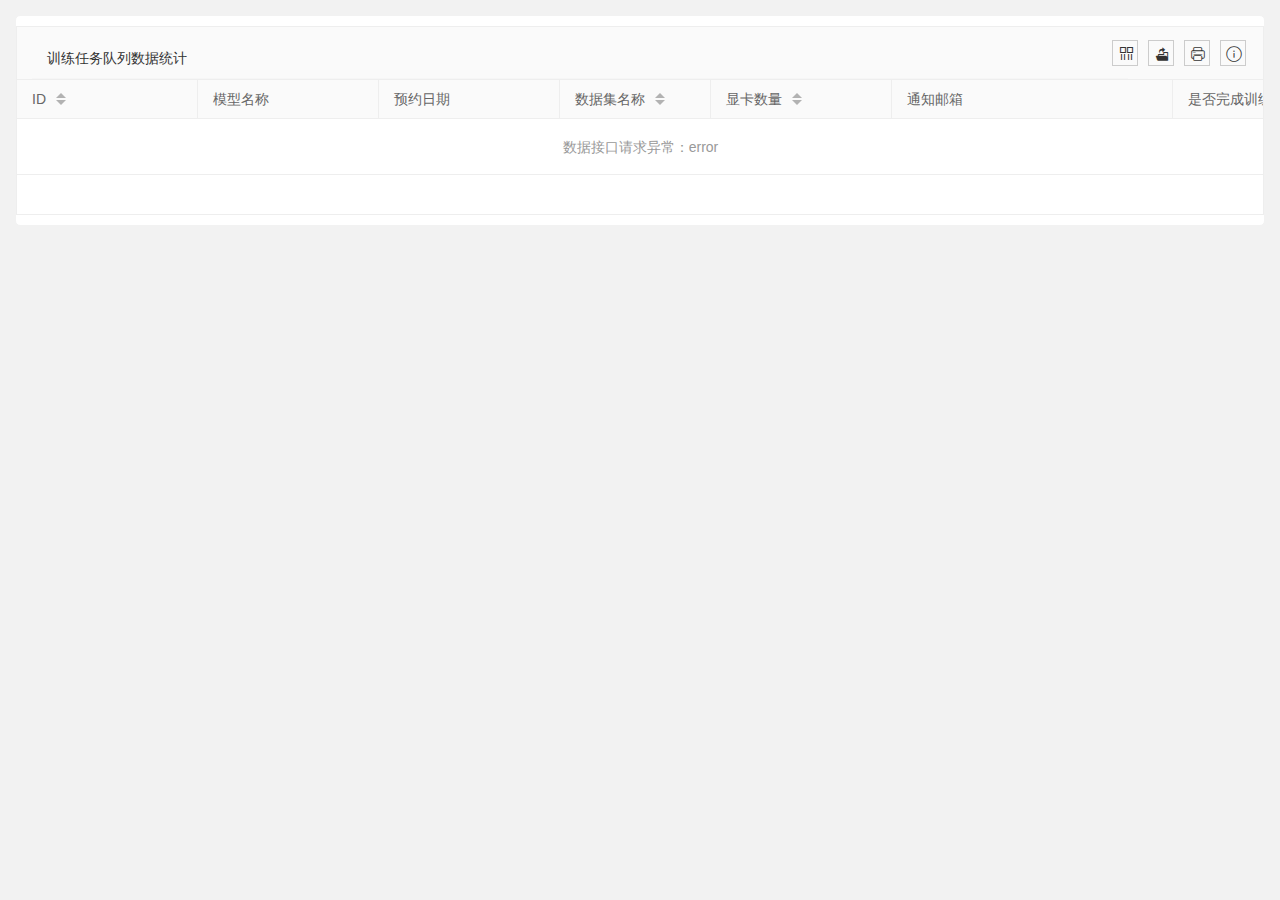
==== demo/src/main/resources/static/page/task.html @ bacac725 "Initial commit" ====
<!DOCTYPE html>
<html>

<head>
    <meta charset="utf-8">
    <title>layui</title>
    <meta name="renderer" content="webkit">
    <meta http-equiv="X-UA-Compatible" content="IE=edge,chrome=1">
    <meta name="viewport" content="width=device-width, initial-scale=1, maximum-scale=1">
    <link rel="stylesheet" href="../lib/jq-module/zyupload/zyupload-1.0.0.min.css" media="all">
    <link rel="stylesheet" href="../lib/layui-v2.6.3/css/layui.css" media="all">
    <link rel="stylesheet" href="../css/public.css" media="all">
</head>

<body>
    <div class="layuimini-container">
        <!-- <div class="layuimini-main">
            <div id="zyupload" class="zyupload"></div>
        </div> -->
        <!--
        <fieldset class="table-search-fieldset">
            <legend>搜索信息</legend>
            <div style="margin: 10px 10px 10px 10px">
                <form class="layui-form layui-form-pane" action="">
                    <div class="layui-form-item">
                        <div class="layui-inline">
                            <label class="layui-form-label">用户姓名</label>
                            <div class="layui-input-inline">
                                <input type="text" name="username" autocomplete="off" class="layui-input">
                            </div>
                        </div>
                        <div class="layui-inline">
                            <label class="layui-form-label">用户性别</label>
                            <div class="layui-input-inline">
                                <input type="text" name="sex" autocomplete="off" class="layui-input">
                            </div>
                        </div>
                        <div class="layui-inline">
                            <label class="layui-form-label">用户城市</label>
                            <div class="layui-input-inline">
                                <input type="text" name="city" autocomplete="off" class="layui-input">
                            </div>
                        </div>
                        <div class="layui-inline">
                            <label class="layui-form-label">用户职业</label>
                            <div class="layui-input-inline">
                                <input type="text" name="classify" autocomplete="off" class="layui-input">
                            </div>
                        </div>
                        <div class="layui-inline">
                            <button type="submit" class="layui-btn layui-btn-primary"  lay-submit lay-filter="data-search-btn"><i class="layui-icon"></i> 搜 索</button>
                        </div>
                    </div>
                </form>
            </div>
        </fieldset>
        -->
        <script type="text/html" id="toolbarDemo">
            <div class="layui-btn-container">
                <div class="layui-card-header"><i class="fa fa-warning icon"></i>训练任务队列数据统计</div>
                <!--                <div class="layui-btn layui-btn-normal layui-btn-sm data-add-btn" >  </div>-->
                <!--                <button class="layui-btn layui-btn-sm layui-btn-danger data-delete-btn" lay-event="delete"> 删除 </button>-->
            </div>
        </script>

        <table class="layui-hide" id="currentTableId" lay-filter="currentTableFilter"></table>

        <!--        <script type="text/html" id="currentTableBar">-->
        <!--            <a class="layui-btn layui-btn-normal layui-btn-xs data-count-edit" lay-event="edit">编辑</a>-->
        <!--            <a class="layui-btn layui-btn-xs layui-btn-danger data-count-delete" lay-event="delete">删除</a>-->
        <!--        </script>-->

    </div>
    </div>
    <script src="../lib/jquery-3.4.1/jquery-3.4.1.min.js" charset="utf-8"></script>
    <script src="../lib/layui-v2.6.3/layui.js" charset="utf-8"></script>
    <script src="../lib/jq-module/zyupload/zyupload-1.0.0.min.js" charset="utf-8"></script>
    <script type="text/javascript">
        $(function() {
            // 初始化插件
            $("#zyupload").zyUpload({
                width: "650px", // 宽度
                height: "400px", // 宽度
                itemWidth: "60px", // 文件项的宽度
                itemHeight: "20px", // 文件项的高度
                url: "/upload", // 上传文件的路径
                fileType: ["pt"], // 上传文件的类型
                fileSize: 51200000000, // 上传文件的大小
                multiple: true, // 是否可以多个文件上传
                dragDrop: true, // 是否可以拖动上传文件
                tailor: false, // 是否可以裁剪图片
                del: true, // 是否可以删除文件
                finishDel: true, // 是否在上传文件完成后删除预览
                /* 外部获得的回调接口 */
                onSelect: function(selectFiles, allFiles) { // 选择文件的回调方法  selectFile:当前选中的文件  allFiles:还没上传的全部文件
                    console.info("当前选择了以下文件：");
                    console.info(selectFiles);
                },
                onDelete: function(file, files) { // 删除一个文件的回调方法 file:当前删除的文件  files:删除之后的文件
                    console.info("当前删除了此文件：");
                    console.info(file.name);
                },
                onSuccess: function(file, response) { // 文件上传成功的回调方法
                    console.info("模型验证成功！");
                    console.info(file.name);
                    console.info("验证结果为：");
                    console.info(response);
                    $("#uploadInf").append("<p>模型验证成功！验证结果为：" + response + "</p>");
                },
                onFailure: function(file, response) { // 文件上传失败的回调方法
                    console.info("此文件上传失败：");
                    console.info(file.name);
                },
                onComplete: function(response) { // 上传完成的回调方法
                    console.info("文件上传完成");
                    console.info(response);
                }
            });

        });
    </script>
    <script src="../lib/layui-v2.6.3/layui.js" charset="utf-8"></script>
    <script>
        layui.use(['form', 'table'], function() {
            var $ = layui.jquery,
                form = layui.form,
                table = layui.table;

            table.render({
                elem: '#currentTableId',
                url: '/find/queryAll',
                toolbar: '#toolbarDemo',
                defaultToolbar: ['filter', 'exports', 'print', {
                    title: '提示',
                    layEvent: 'LAYTABLE_TIPS',
                    icon: 'layui-icon-tips'
                }],
                cols: [
                    [
                        //{type: "checkbox", width: 50},
                        {
                            field: 'id',
                            width: 180,
                            title: 'ID',
                            sort: true
                        }, {
                            field: 'mode_name',
                            width: 180,
                            title: '模型名称'
                        }, {
                            field: 'date',
                            title: '预约日期',
                            minWidth: 180
                        }, {
                            field: 'dataset_name',
                            width: 150,
                            title: '数据集名称',
                            sort: true
                        }, {
                            field: 'gpu_nums',
                            width: 180,
                            title: '显卡数量',
                            sort: true
                        }, {
                            field: 'mail',
                            width: 280,
                            title: '通知邮箱'
                        }, {
                            field: 'state',
                            width: 180,
                            title: '是否完成训练'
                        },
                        // {field: 'wealth', width: 135, title: '财富', sort: true},
                        // {title: '操作', minWidth: 150, toolbar: '#currentTableBar', align: "center"}
                    ]
                ],
                limits: [5, 10, 20, 30],
                limit: 10,
                //count:20,
                page: true,
                // skin: 'line'
                // parseData:function (res){
                //     return{
                //         "code":res.code,
                //         "msg":res.msg,
                //         "count":res.count,
                //         "data":res.data
                //     };
                // }
            });

            // 监听搜索操作
            form.on('submit(data-search-btn)', function(data) {
                var result = JSON.stringify(data.field);
                layer.alert(result, {
                    title: '最终的搜索信息'
                });

                //执行搜索重载
                table.reload('currentTableId', {
                    page: {
                        curr: 1
                    },
                    where: {
                        searchParams: result
                    }
                }, 'data');

                return false;
            });

            /**
             * toolbar监听事件
             */
            table.on('toolbar(currentTableFilter)', function(obj) {
                if (obj.event === 'add') { // 监听添加操作
                    var index = layer.open({
                        title: '添加用户',
                        type: 2,
                        shade: 0.2,
                        maxmin: true,
                        shadeClose: true,
                        area: ['100%', '100%'],
                        content: '../page/table/add.html',
                    });
                    $(window).on("resize", function() {
                        layer.full(index);
                    });
                } else if (obj.event === 'delete') { // 监听删除操作
                    var checkStatus = table.checkStatus('currentTableId'),
                        data = checkStatus.data;
                    layer.alert(JSON.stringify(data));
                }
            });

            //监听表格复选框选择
            table.on('checkbox(currentTableFilter)', function(obj) {
                console.log(obj)
            });

            table.on('tool(currentTableFilter)', function(obj) {
                var data = obj.data;
                if (obj.event === 'edit') {

                    var index = layer.open({
                        title: '编辑用户',
                        type: 2,
                        shade: 0.2,
                        maxmin: true,
                        shadeClose: true,
                        area: ['100%', '100%'],
                        content: '../page/table/edit.html',
                    });
                    $(window).on("resize", function() {
                        layer.full(index);
                    });
                    return false;
                } else if (obj.event === 'delete') {
                    layer.confirm('真的删除行么', function(index) {
                        obj.del();
                        layer.close(index);
                    });
                }
            });

        });
    </script>

</body>

</html>
---- demo/src/main/resources/static/lib/jq-module/zyupload/zyupload-1.0.0.min.css ----
@CHARSET "UTF-8";
form {
    font-size: 84%;
    margin: 0;
    line-height: 1.5;
    color: #333;
    font-family: Arial, sans-serif
}

a {
    color: #34538b;
    text-decoration: none
}

a:hover {
    text-decoration: underline
}

input,
select,
textarea {
    font-size: 100%
}

#header {
    height: 60px;
    padding: 0 0 0 40px
}

#header .logo {
    margin-top: 12px;
    overflow: hidden;
    float: left
}

#main {
    width: 100%;
    background: #beceeb;
    overflow: hidden
}

#main h1 {
    line-height: 40px;
    margin: 0;
    text-align: center;
    font-size: 1.3em;
    background: #c1d5eb;
    font-family: '楷体', '微软雅黑';
    text-shadow: 0 1px 0 #f2f2f2
}

#body {
    padding: 0;
    overflow: hidden
}

#body .part {
    width: 50%;
    min-height: 500px;
    _height: 500px;
    background: white
}

#code {
    float: left;
    margin-left: -1px;
    margin-bottom: -999em;
    padding-bottom: 999em
}

#effect {
    float: right;
    margin-right: -1px;
    margin-bottom: -999em;
    padding-bottom: 999em
}

#body h3 {
    line-height: 30px;
    margin: 0;
    font-size: 1.1em;
    background: #f0f3f9;
    padding-left: 10px;
    border-bottom: 1px solid #ededed;
    color: #4e4e4e;
    text-shadow: 0 1px 0 white
}

#footer {
    line-height: 1.3;
    padding: 15px 0;
    border-top: 1px solid #486aaa;
    font-family: 'Lucida Grande', Verdana, Sans-Serif;
    text-align: center;
    text-shadow: 1px 1px #cad5eb
}

#footer:before {
    display: block;
    height: 1px;
    content: '.';
    background-color: #909baf;
    color: #aaa;
    overflow: hidden;
    position: relative;
    top: -15px
}

#footer img {
    margin-bottom: -3px
}

pre {
    font-family: 'simsun'
}

#ad {
    width: 468px;
    height: 60px;
    margin: 0 auto
}

.light {
    background: #f0f3f9
}

#content {
    min-height: 500px;
    _height: 500px;
    background: white;
    border: solid #cad5eb;
    border-width: 0 2px;
    font-family: 'Lucida Grande', Verdana
}

.article {
    font-family: Arial;
    padding: 10px 0;
    font-size: .86em;
    clear: both
}

.article_new {
    width: 960px;
    margin: -33px auto 0;
    font-family: Arial;
    padding: 10px 0;
    font-size: .86em;
    clear: both;
    text-align: right
}

#back {
    margin-top: -25px;
    position: absolute;
    right: 10px
}

.upload_box {
    margin: 1em auto
}

.upload_main {
    border-width: 1px 1px 2px;
    border-style: solid;
    border-color: #ccc #ccc #ddd;
    background-color: #fbfbfb
}

.upload_choose {
    padding: 1em
}

.upload_drag_area {
    display: inline-block;
    width: 63%;
    padding: 4em 0;
    margin-left: .5em;
    border: 1px dashed #ddd;
    background: #fff no-repeat 20px center;
    color: #999;
    text-align: center;
    vertical-align: middle
}

.upload_drag_hover {
    border-color: #069;
    box-shadow: inset 2px 2px 4px rgba(0, 0, 0, .5);
    color: #333
}

.upload_preview {
    border-top: 1px solid #d2d2d2;
    border-bottom: 1px solid #bbb;
    background-color: #fff;
    overflow: hidden;
    _zoom: 1
}

.upload_append_list {
    height: 100%;
    margin: 1em;
    float: left;
    position: relative
}

.upload_append_list:hover {
    cursor: pointer
}

.upload_delete {
    margin-left: 2em
}

.upload_image {
    padding: 0
}

.upload_submit {
    padding-top: 1em;
    padding-left: 1em
}

.upload_submit_btn {
    height: 32px;
    font-size: 14px;
    display: none
}

.upload_progress {
    padding: 5px;
    border-radius: 10px;
    color: #fff;
    background-color: rgba(0, 0, 0, .6);
    position: absolute;
    left: 25px;
    top: 45px
}

.andArea {
    background: url("static/images/add_img.png") no-repeat scroll center 5px rgba(0, 0, 0, 0);
    border: 1px dashed #e0e0e0;
    color: #ccc;
    font-size: 18px;
    padding-top: 77px;
    position: relative;
    text-align: center;
    top: 0
}

.filePicker {
    background: none repeat scroll 0 0 #00b7ee;
    border-radius: 3px;
    box-shadow: 0 1px 1px rgba(0, 0, 0, 0.1);
    color: #fff;
    cursor: pointer;
    display: inline-block;
    font-size: 18px;
    height: 44px;
    line-height: 44px;
    width: 90%;
    min-width: 120px;
    margin: 0 auto 0;
    overflow: hidden;
    transition: background .2s;
    -moz-transition: background .2s;
    -webkit-transition: background .2s;
    -o-transition: background .2s
}

.filePicker:hover {
    background: none repeat scroll 0 0 #00a2d4
}

.zyupload {
    margin: auto;
}

.convent_choice {
    float: left;
    height: 130px;
    width: 35%
}

#fileImage {
    display: none
}

.status_bar {
    border-top: 1px solid #dadada;
    height: 45px;
    line-height: 45px;
    padding: 0 10px;
    position: relative;
    vertical-align: middle;
    background-color: #fff
}

.info {
    float: left;
    color: #666;
    display: inline-block
}

.btns {
    position: absolute;
    right: 16px;
    line-height: 30px;
    top: 6px
}

.webuploader_pick {
    -moz-user-select: none;
    background: none repeat scroll 0 0 #fff;
    border: 1px solid #cfcfcf;
    border-radius: 3px;
    color: #565656;
    cursor: pointer;
    display: inline-block;
    float: left;
    font-size: 14px;
    margin-left: 10px;
    padding: 0 18px;
    position: relative;
    text-align: center;
    line-height: 32px;
    transition: border .2s;
    -moz-transition: border .2s;
    -webkit-transition: border .2s;
    -o-transition: border .2s
}

.webuploader_pick:hover {
    border: 1px solid #BBB
}

.upload_btn {
    background: none repeat scroll 0 0 #00b7ee;
    border-radius: 3px;
    color: #fff;
    cursor: pointer;
    display: inline-block;
    float: left;
    font-size: 14px;
    margin-left: 10px;
    padding: 0 18px;
    position: relative;
    text-align: center;
    line-height: 34px;
    transition: background .2s;
    -moz-transition: background .2s;
    -webkit-transition: background .2s;
    -o-transition: background .2s
}

.upload_btn:hover {
    background: none repeat scroll 0 0 #00a2d4
}

.file_bar {
    margin: 0;
    left: 0;
    right: 0;
    position: absolute;
    top: 0;
    height: 0;
    padding: 0;
    margin: 0;
    opacity: .8;
    color: #fff;
    background: none repeat scroll 0 0 #000;
    transition: all .5s;
    -moz-transition: all .5s;
    -webkit-transition: all .5s;
    -o-transition: all .5s;
    overflow: hidden
}

.file_bar a {
    color: #fff;
    position: absolute;
    right: 10px
}

.file_hover {
    height: 30px;
    cursor: pointer
}

.uploadImg {
    margin: 0
}

.file_progress {
    display: none;
    margin: 0;
    position: absolute;
    bottom: 0;
    height: 8px;
    left: 0;
    right: 0;
    background: none repeat scroll 0 0 #00b7ee;
    text-align: center;
    width: 0
}

.file_failure {
    display: none;
    margin: 0;
    position: absolute;
    bottom: 0;
    height: 24px;
    left: 0;
    right: 0;
    background: none repeat scroll 0 0 red;
    color: #fff;
    text-align: center
}

.file_tailor {
    display: none;
    margin: 0;
    position: absolute;
    bottom: 0;
    height: 24px;
    left: 0;
    right: 0;
    background: none repeat scroll 0 0 #00b7ee;
    color: #fff;
    text-align: center
}

.file_success {
    display: none;
    margin: 0;
    position: absolute;
    bottom: 0;
    height: 40px;
    left: 0;
    right: 0;
    background: url("static/images/success.png") no-repeat scroll right bottom transparent
}

.file_name {
    margin: 0;
    white-space: nowrap;
    width: 66%;
    overflow: hidden;
    -o-text-overflow: ellipsis;
    text-overflow: ellipsis;
    float: left
}

.file_edit {
    background: url("static/images/edit_white.png") no-repeat scroll 0 0 transparent;
    width: 18px;
    height: 18px;
    display: inline;
    -moz-user-select: none;
    position: absolute;
    right: 22px;
    margin-top: 4px
}

.file_edit:hover {
    background: url("static/images/edit_blue.png") no-repeat scroll 0 0 transparent
}

.file_del {
    background: url("static/images/delete_white.png") no-repeat scroll 0 0 transparent;
    width: 18px;
    height: 18px;
    display: inline;
    -moz-user-select: none;
    position: absolute;
    right: 3px;
    margin-top: 4px
}

.file_del:hover {
    background: url("static/images/delete_blue.png") no-repeat scroll 0 0 transparent
}

.upload_append_list a {
    display: table-cell;
    text-align: center;
    vertical-align: middle;
    border: 1px solid #dfdfdf;
    background: url("static/images/bg.png") no-repeat scroll center 0 transparent
}

.upload_append_list img {
    border: solid 1px #66f;
    vertical-align: middle
}

.uploadImg {
    margin: auto;
    overflow: hidden
}

.uploadImg .upload_image {
    border: 0;
    display: block;
    width: 100%;
    height: auto !important;
    margin-top: 0;
    margin-left: 0;
    margin-right: 0;
    margin-bottom: 0;
    max-height: none !important;
    max-width: none !important;
    min-height: 0 !important;
    min-width: 0 !important;
    transform: none;
    image-orientation: 0deg !important
}

.uploadImg .upload_file {
    border: 0;
    max-width: 100% !important;
    height: auto !important
}

.add_upload {
    height: 100%;
    margin: 1em;
    float: left;
    position: relative
}

.add_upload:hover {
    cursor: pointer
}

.add_imgBox {
    border: 1px solid #dfdfdf;
    display: table-cell;
    text-align: center;
    vertical-align: middle;
    transition: border .2s;
    -moz-transition: border .2s;
    -webkit-transition: border .2s;
    -o-transition: border .2s
}

.add_imgBox:hover {
    border: 1px solid #BBB
}

.single_main {
    border-top: 0
}

.jcrop-holder {
    text-align: left
}

.jcrop-vline,
.jcrop-hline {
    font-size: 0;
    position: absolute;
    background: white url('static/images/Jcrop.gif') top left repeat
}

.jcrop-vline {
    height: 100%;
    width: 1px !important
}

.jcrop-hline {
    width: 100%;
    height: 1px !important
}

.jcrop-handle {
    font-size: 1px;
    width: 7px !important;
    height: 7px !important;
    border: 1px #eee solid;
    background-color: #333;
    *width: 9px;
    *height: 9px
}

.jcrop-tracker {
    width: 100%;
    height: 100%
}

.custom .jcrop-vline,
.custom .jcrop-hline {
    background: yellow
}

.custom .jcrop-handle {
    border-color: black;
    background-color: #c7bb00;
    -moz-border-radius: 3px;
    -webkit-border-radius: 3px
}

#zoom {
    z-index: 99990;
    position: fixed;
    top: 0;
    left: 0;
    display: none;
    width: 100%;
    height: 100%;
    background: rgba(0, 0, 0, 0.8);
    filter: "progid:DXImageTransform.Microsoft.gradient(startColorstr=#99000000, endColorstr=#99000000)";
    -ms-filter: "progid:DXImageTransform.Microsoft.gradient(startColorstr=#99000000, endColorstr=#99000000)"
}

#zoom .content {
    z-index: 99991;
    position: absolute;
    top: 50%;
    left: 50%;
    width: 200px;
    height: 200px;
    background: #fff no-repeat 50% 50%;
    padding: 0;
    margin: -100px 0 0 -100px;
    box-shadow: -20px 20px 20px rgba(0, 0, 0, 0.3);
    border-radius: 4px
}

#zoom .content.loading {
    background-image: url('static/images/loading.gif')
}

#zoom img {
    display: block;
    max-width: none;
    background: #ececec;
    box-shadow: 0 1px 3px rgba(0, 0, 0, 0.25);
    border-radius: 4px
}

#zoom .close {
    z-index: 99993;
    position: absolute;
    top: 0;
    right: 0;
    width: 49px;
    height: 49px;
    cursor: pointer;
    background: transparent url('static/images/close.png') no-repeat 50% 50%;
    opacity: 1;
    filter: alpha(opacity=100);
    border-radius: 0 0 0 4px
}

#zoom .close:hover {
    background-color: #da4f49
}

#zoom .finish {
    z-index: 99993;
    position: absolute;
    top: 0;
    right: 49px;
    width: 49px;
    height: 49px;
    cursor: pointer;
    background: transparent url('static/images/finish.png') no-repeat 50% 50%;
    opacity: 1;
    filter: alpha(opacity=100);
    border-radius: 0 0 0 4px
}

#zoom .finish:hover {
    background-color: #da4f49
}
---- demo/src/main/resources/static/lib/layui-v2.6.3/css/layui.css ----
.layui-inline,img{display:inline-block;vertical-align:middle}h1,h2,h3,h4,h5,h6{font-weight:400}a,body{color:#333}.layui-edge,.layui-header,.layui-inline,.layui-main{position:relative}.layui-edge,hr{height:0;overflow:hidden}.layui-layout-body,.layui-side,.layui-side-scroll{overflow-x:hidden}.layui-btn,.layui-edge,.layui-inline,img{vertical-align:middle}.layui-btn,.layui-disabled,.layui-icon,.layui-unselect{-moz-user-select:none;-webkit-user-select:none;-ms-user-select:none}.layui-elip,.layui-form-checkbox span,.layui-form-pane .layui-form-label{text-overflow:ellipsis;white-space:nowrap}.layui-edge,.layui-elip,hr{overflow:hidden}blockquote,body,button,dd,div,dl,dt,form,h1,h2,h3,h4,h5,h6,input,li,ol,p,pre,td,textarea,th,ul{margin:0;padding:0;-webkit-tap-highlight-color:rgba(0,0,0,0)}a:active,a:hover{outline:0}img{border:none}li{list-style:none}table{border-collapse:collapse;border-spacing:0}h4,h5,h6{font-size:100%}button,input,optgroup,option,select,textarea{font-family:inherit;font-size:inherit;font-style:inherit;font-weight:inherit;outline:0}pre{white-space:pre-wrap;white-space:-moz-pre-wrap;white-space:-pre-wrap;white-space:-o-pre-wrap;word-wrap:break-word}body{line-height:1.6;color:rgba(0,0,0,.85);font:14px Helvetica Neue,Helvetica,PingFang SC,Tahoma,Arial,sans-serif}hr{line-height:0;margin:10px 0;padding:0;border:none!important;border-bottom:1px solid #eee!important;clear:both;background:0 0}a{text-decoration:none}a:hover{color:#777}a cite{font-style:normal;*cursor:pointer}.layui-border-box,.layui-border-box *{box-sizing:border-box}.layui-box,.layui-box *{box-sizing:content-box}.layui-clear{clear:both;*zoom:1}.layui-clear:after{content:'\20';clear:both;*zoom:1;display:block;height:0}.layui-inline{*display:inline;*zoom:1}.layui-edge{display:inline-block;width:0;border-width:6px;border-style:dashed;border-color:transparent}.layui-edge-top{top:-4px;border-bottom-color:#999;border-bottom-style:solid}.layui-edge-right{border-left-color:#999;border-left-style:solid}.layui-edge-bottom{top:2px;border-top-color:#999;border-top-style:solid}.layui-edge-left{border-right-color:#999;border-right-style:solid}.layui-disabled,.layui-disabled:hover{color:#d2d2d2!important;cursor:not-allowed!important}.layui-circle{border-radius:100%}.layui-show{display:block!important}.layui-hide{display:none!important}.layui-show-v{visibility:visible!important}.layui-hide-v{visibility:hidden!important}@font-face{font-family:layui-icon;src:url(../font/iconfont.eot?v=256);src:url(../font/iconfont.eot?v=256#iefix) format('embedded-opentype'),url(../font/iconfont.woff2?v=256) format('woff2'),url(../font/iconfont.woff?v=256) format('woff'),url(../font/iconfont.ttf?v=256) format('truetype'),url(../font/iconfont.svg?v=256#layui-icon) format('svg')}.layui-icon{font-family:layui-icon!important;font-size:16px;font-style:normal;-webkit-font-smoothing:antialiased;-moz-osx-font-smoothing:grayscale}.layui-icon-reply-fill:before{content:"\e611"}.layui-icon-set-fill:before{content:"\e614"}.layui-icon-menu-fill:before{content:"\e60f"}.layui-icon-search:before{content:"\e615"}.layui-icon-share:before{content:"\e641"}.layui-icon-set-sm:before{content:"\e620"}.layui-icon-engine:before{content:"\e628"}.layui-icon-close:before{content:"\1006"}.layui-icon-close-fill:before{content:"\1007"}.layui-icon-chart-screen:before{content:"\e629"}.layui-icon-star:before{content:"\e600"}.layui-icon-circle-dot:before{content:"\e617"}.layui-icon-chat:before{content:"\e606"}.layui-icon-release:before{content:"\e609"}.layui-icon-list:before{content:"\e60a"}.layui-icon-chart:before{content:"\e62c"}.layui-icon-ok-circle:before{content:"\1005"}.layui-icon-layim-theme:before{content:"\e61b"}.layui-icon-table:before{content:"\e62d"}.layui-icon-right:before{content:"\e602"}.layui-icon-left:before{content:"\e603"}.layui-icon-cart-simple:before{content:"\e698"}.layui-icon-face-cry:before{content:"\e69c"}.layui-icon-face-smile:before{content:"\e6af"}.layui-icon-survey:before{content:"\e6b2"}.layui-icon-tree:before{content:"\e62e"}.layui-icon-ie:before{content:"\e7bb"}.layui-icon-upload-circle:before{content:"\e62f"}.layui-icon-add-circle:before{content:"\e61f"}.layui-icon-download-circle:before{content:"\e601"}.layui-icon-templeate-1:before{content:"\e630"}.layui-icon-util:before{content:"\e631"}.layui-icon-face-surprised:before{content:"\e664"}.layui-icon-edit:before{content:"\e642"}.layui-icon-speaker:before{content:"\e645"}.layui-icon-down:before{content:"\e61a"}.layui-icon-file:before{content:"\e621"}.layui-icon-layouts:before{content:"\e632"}.layui-icon-rate-half:before{content:"\e6c9"}.layui-icon-add-circle-fine:before{content:"\e608"}.layui-icon-prev-circle:before{content:"\e633"}.layui-icon-read:before{content:"\e705"}.layui-icon-404:before{content:"\e61c"}.layui-icon-carousel:before{content:"\e634"}.layui-icon-help:before{content:"\e607"}.layui-icon-code-circle:before{content:"\e635"}.layui-icon-windows:before{content:"\e67f"}.layui-icon-water:before{content:"\e636"}.layui-icon-username:before{content:"\e66f"}.layui-icon-find-fill:before{content:"\e670"}.layui-icon-about:before{content:"\e60b"}.layui-icon-location:before{content:"\e715"}.layui-icon-up:before{content:"\e619"}.layui-icon-pause:before{content:"\e651"}.layui-icon-date:before{content:"\e637"}.layui-icon-layim-uploadfile:before{content:"\e61d"}.layui-icon-delete:before{content:"\e640"}.layui-icon-play:before{content:"\e652"}.layui-icon-top:before{content:"\e604"}.layui-icon-firefox:before{content:"\e686"}.layui-icon-friends:before{content:"\e612"}.layui-icon-refresh-3:before{content:"\e9aa"}.layui-icon-ok:before{content:"\e605"}.layui-icon-layer:before{content:"\e638"}.layui-icon-face-smile-fine:before{content:"\e60c"}.layui-icon-dollar:before{content:"\e659"}.layui-icon-group:before{content:"\e613"}.layui-icon-layim-download:before{content:"\e61e"}.layui-icon-picture-fine:before{content:"\e60d"}.layui-icon-link:before{content:"\e64c"}.layui-icon-diamond:before{content:"\e735"}.layui-icon-log:before{content:"\e60e"}.layui-icon-key:before{content:"\e683"}.layui-icon-rate-solid:before{content:"\e67a"}.layui-icon-fonts-del:before{content:"\e64f"}.layui-icon-unlink:before{content:"\e64d"}.layui-icon-fonts-clear:before{content:"\e639"}.layui-icon-triangle-r:before{content:"\e623"}.layui-icon-circle:before{content:"\e63f"}.layui-icon-radio:before{content:"\e643"}.layui-icon-align-center:before{content:"\e647"}.layui-icon-align-right:before{content:"\e648"}.layui-icon-align-left:before{content:"\e649"}.layui-icon-loading-1:before{content:"\e63e"}.layui-icon-return:before{content:"\e65c"}.layui-icon-fonts-strong:before{content:"\e62b"}.layui-icon-upload:before{content:"\e67c"}.layui-icon-dialogue:before{content:"\e63a"}.layui-icon-video:before{content:"\e6ed"}.layui-icon-headset:before{content:"\e6fc"}.layui-icon-cellphone-fine:before{content:"\e63b"}.layui-icon-add-1:before{content:"\e654"}.layui-icon-face-smile-b:before{content:"\e650"}.layui-icon-fonts-html:before{content:"\e64b"}.layui-icon-screen-full:before{content:"\e622"}.layui-icon-form:before{content:"\e63c"}.layui-icon-cart:before{content:"\e657"}.layui-icon-camera-fill:before{content:"\e65d"}.layui-icon-tabs:before{content:"\e62a"}.layui-icon-heart-fill:before{content:"\e68f"}.layui-icon-fonts-code:before{content:"\e64e"}.layui-icon-ios:before{content:"\e680"}.layui-icon-at:before{content:"\e687"}.layui-icon-fire:before{content:"\e756"}.layui-icon-set:before{content:"\e716"}.layui-icon-fonts-u:before{content:"\e646"}.layui-icon-triangle-d:before{content:"\e625"}.layui-icon-tips:before{content:"\e702"}.layui-icon-picture:before{content:"\e64a"}.layui-icon-more-vertical:before{content:"\e671"}.layui-icon-bluetooth:before{content:"\e689"}.layui-icon-flag:before{content:"\e66c"}.layui-icon-loading:before{content:"\e63d"}.layui-icon-fonts-i:before{content:"\e644"}.layui-icon-refresh-1:before{content:"\e666"}.layui-icon-rmb:before{content:"\e65e"}.layui-icon-addition:before{content:"\e624"}.layui-icon-home:before{content:"\e68e"}.layui-icon-time:before{content:"\e68d"}.layui-icon-user:before{content:"\e770"}.layui-icon-notice:before{content:"\e667"}.layui-icon-chrome:before{content:"\e68a"}.layui-icon-edge:before{content:"\e68b"}.layui-icon-login-weibo:before{content:"\e675"}.layui-icon-voice:before{content:"\e688"}.layui-icon-upload-drag:before{content:"\e681"}.layui-icon-login-qq:before{content:"\e676"}.layui-icon-snowflake:before{content:"\e6b1"}.layui-icon-heart:before{content:"\e68c"}.layui-icon-logout:before{content:"\e682"}.layui-icon-file-b:before{content:"\e655"}.layui-icon-template:before{content:"\e663"}.layui-icon-transfer:before{content:"\e691"}.layui-icon-auz:before{content:"\e672"}.layui-icon-console:before{content:"\e665"}.layui-icon-app:before{content:"\e653"}.layui-icon-prev:before{content:"\e65a"}.layui-icon-website:before{content:"\e7ae"}.layui-icon-next:before{content:"\e65b"}.layui-icon-component:before{content:"\e857"}.layui-icon-android:before{content:"\e684"}.layui-icon-more:before{content:"\e65f"}.layui-icon-login-wechat:before{content:"\e677"}.layui-icon-shrink-right:before{content:"\e668"}.layui-icon-spread-left:before{content:"\e66b"}.layui-icon-camera:before{content:"\e660"}.layui-icon-note:before{content:"\e66e"}.layui-icon-refresh:before{content:"\e669"}.layui-icon-female:before{content:"\e661"}.layui-icon-male:before{content:"\e662"}.layui-icon-screen-restore:before{content:"\e758"}.layui-icon-password:before{content:"\e673"}.layui-icon-senior:before{content:"\e674"}.layui-icon-theme:before{content:"\e66a"}.layui-icon-tread:before{content:"\e6c5"}.layui-icon-praise:before{content:"\e6c6"}.layui-icon-star-fill:before{content:"\e658"}.layui-icon-rate:before{content:"\e67b"}.layui-icon-template-1:before{content:"\e656"}.layui-icon-vercode:before{content:"\e679"}.layui-icon-service:before{content:"\e626"}.layui-icon-cellphone:before{content:"\e678"}.layui-icon-print:before{content:"\e66d"}.layui-icon-cols:before{content:"\e610"}.layui-icon-wifi:before{content:"\e7e0"}.layui-icon-export:before{content:"\e67d"}.layui-icon-rss:before{content:"\e808"}.layui-icon-slider:before{content:"\e714"}.layui-icon-email:before{content:"\e618"}.layui-icon-subtraction:before{content:"\e67e"}.layui-icon-mike:before{content:"\e6dc"}.layui-icon-light:before{content:"\e748"}.layui-icon-gift:before{content:"\e627"}.layui-icon-mute:before{content:"\e685"}.layui-icon-reduce-circle:before{content:"\e616"}.layui-icon-music:before{content:"\e690"}.layui-main{width:1140px;margin:0 auto}.layui-header{z-index:1000;height:60px}.layui-header a:hover{transition:all .5s;-webkit-transition:all .5s}.layui-side{position:fixed;left:0;top:0;bottom:0;z-index:999;width:200px}.layui-side-scroll{position:relative;width:220px;height:100%}.layui-body{position:relative;left:200px;right:0;top:0;bottom:0;z-index:900;width:auto;box-sizing:border-box}.layui-layout-admin .layui-header{position:fixed;top:0;left:0;right:0;background-color:#23262E}.layui-layout-admin .layui-side{top:60px;width:200px;overflow-x:hidden}.layui-layout-admin .layui-body{position:absolute;top:60px;padding-bottom:44px}.layui-layout-admin .layui-main{width:auto;margin:0 15px}.layui-layout-admin .layui-footer{position:fixed;left:200px;right:0;bottom:0;z-index:990;height:44px;line-height:44px;padding:0 15px;box-shadow:-1px 0 4px rgb(0 0 0 / 12%);background-color:#FAFAFA}.layui-layout-admin .layui-logo{position:absolute;left:0;top:0;width:200px;height:100%;line-height:60px;text-align:center;color:#009688;font-size:16px}.layui-layout-admin .layui-header .layui-nav{background:0 0}.layui-layout-left{position:absolute!important;left:200px;top:0}.layui-layout-right{position:absolute!important;right:0;top:0}.layui-container{position:relative;margin:0 auto;padding:0 15px;box-sizing:border-box}.layui-fluid{position:relative;margin:0 auto;padding:0 15px}.layui-row:after,.layui-row:before{content:"";display:block;clear:both}.layui-col-lg1,.layui-col-lg10,.layui-col-lg11,.layui-col-lg12,.layui-col-lg2,.layui-col-lg3,.layui-col-lg4,.layui-col-lg5,.layui-col-lg6,.layui-col-lg7,.layui-col-lg8,.layui-col-lg9,.layui-col-md1,.layui-col-md10,.layui-col-md11,.layui-col-md12,.layui-col-md2,.layui-col-md3,.layui-col-md4,.layui-col-md5,.layui-col-md6,.layui-col-md7,.layui-col-md8,.layui-col-md9,.layui-col-sm1,.layui-col-sm10,.layui-col-sm11,.layui-col-sm12,.layui-col-sm2,.layui-col-sm3,.layui-col-sm4,.layui-col-sm5,.layui-col-sm6,.layui-col-sm7,.layui-col-sm8,.layui-col-sm9,.layui-col-xs1,.layui-col-xs10,.layui-col-xs11,.layui-col-xs12,.layui-col-xs2,.layui-col-xs3,.layui-col-xs4,.layui-col-xs5,.layui-col-xs6,.layui-col-xs7,.layui-col-xs8,.layui-col-xs9{position:relative;display:block;box-sizing:border-box}.layui-col-xs1,.layui-col-xs10,.layui-col-xs11,.layui-col-xs12,.layui-col-xs2,.layui-col-xs3,.layui-col-xs4,.layui-col-xs5,.layui-col-xs6,.layui-col-xs7,.layui-col-xs8,.layui-col-xs9{float:left}.layui-col-xs1{width:8.33333333%}.layui-col-xs2{width:16.66666667%}.layui-col-xs3{width:25%}.layui-col-xs4{width:33.33333333%}.layui-col-xs5{width:41.66666667%}.layui-col-xs6{width:50%}.layui-col-xs7{width:58.33333333%}.layui-col-xs8{width:66.66666667%}.layui-col-xs9{width:75%}.layui-col-xs10{width:83.33333333%}.layui-col-xs11{width:91.66666667%}.layui-col-xs12{width:100%}.layui-col-xs-offset1{margin-left:8.33333333%}.layui-col-xs-offset2{margin-left:16.66666667%}.layui-col-xs-offset3{margin-left:25%}.layui-col-xs-offset4{margin-left:33.33333333%}.layui-col-xs-offset5{margin-left:41.66666667%}.layui-col-xs-offset6{margin-left:50%}.layui-col-xs-offset7{margin-left:58.33333333%}.layui-col-xs-offset8{margin-left:66.66666667%}.layui-col-xs-offset9{margin-left:75%}.layui-col-xs-offset10{margin-left:83.33333333%}.layui-col-xs-offset11{margin-left:91.66666667%}.layui-col-xs-offset12{margin-left:100%}@media screen and (max-width:768px){.layui-hide-xs{display:none!important}.layui-show-xs-block{display:block!important}.layui-show-xs-inline{display:inline!important}.layui-show-xs-inline-block{display:inline-block!important}}@media screen and (min-width:768px){.layui-container{width:750px}.layui-hide-sm{display:none!important}.layui-show-sm-block{display:block!important}.layui-show-sm-inline{display:inline!important}.layui-show-sm-inline-block{display:inline-block!important}.layui-col-sm1,.layui-col-sm10,.layui-col-sm11,.layui-col-sm12,.layui-col-sm2,.layui-col-sm3,.layui-col-sm4,.layui-col-sm5,.layui-col-sm6,.layui-col-sm7,.layui-col-sm8,.layui-col-sm9{float:left}.layui-col-sm1{width:8.33333333%}.layui-col-sm2{width:16.66666667%}.layui-col-sm3{width:25%}.layui-col-sm4{width:33.33333333%}.layui-col-sm5{width:41.66666667%}.layui-col-sm6{width:50%}.layui-col-sm7{width:58.33333333%}.layui-col-sm8{width:66.66666667%}.layui-col-sm9{width:75%}.layui-col-sm10{width:83.33333333%}.layui-col-sm11{width:91.66666667%}.layui-col-sm12{width:100%}.layui-col-sm-offset1{margin-left:8.33333333%}.layui-col-sm-offset2{margin-left:16.66666667%}.layui-col-sm-offset3{margin-left:25%}.layui-col-sm-offset4{margin-left:33.33333333%}.layui-col-sm-offset5{margin-left:41.66666667%}.layui-col-sm-offset6{margin-left:50%}.layui-col-sm-offset7{margin-left:58.33333333%}.layui-col-sm-offset8{margin-left:66.66666667%}.layui-col-sm-offset9{margin-left:75%}.layui-col-sm-offset10{margin-left:83.33333333%}.layui-col-sm-offset11{margin-left:91.66666667%}.layui-col-sm-offset12{margin-left:100%}}@media screen and (min-width:992px){.layui-container{width:970px}.layui-hide-md{display:none!important}.layui-show-md-block{display:block!important}.layui-show-md-inline{display:inline!important}.layui-show-md-inline-block{display:inline-block!important}.layui-col-md1,.layui-col-md10,.layui-col-md11,.layui-col-md12,.layui-col-md2,.layui-col-md3,.layui-col-md4,.layui-col-md5,.layui-col-md6,.layui-col-md7,.layui-col-md8,.layui-col-md9{float:left}.layui-col-md1{width:8.33333333%}.layui-col-md2{width:16.66666667%}.layui-col-md3{width:25%}.layui-col-md4{width:33.33333333%}.layui-col-md5{width:41.66666667%}.layui-col-md6{width:50%}.layui-col-md7{width:58.33333333%}.layui-col-md8{width:66.66666667%}.layui-col-md9{width:75%}.layui-col-md10{width:83.33333333%}.layui-col-md11{width:91.66666667%}.layui-col-md12{width:100%}.layui-col-md-offset1{margin-left:8.33333333%}.layui-col-md-offset2{margin-left:16.66666667%}.layui-col-md-offset3{margin-left:25%}.layui-col-md-offset4{margin-left:33.33333333%}.layui-col-md-offset5{margin-left:41.66666667%}.layui-col-md-offset6{margin-left:50%}.layui-col-md-offset7{margin-left:58.33333333%}.layui-col-md-offset8{margin-left:66.66666667%}.layui-col-md-offset9{margin-left:75%}.layui-col-md-offset10{margin-left:83.33333333%}.layui-col-md-offset11{margin-left:91.66666667%}.layui-col-md-offset12{margin-left:100%}}@media screen and (min-width:1200px){.layui-container{width:1170px}.layui-hide-lg{display:none!important}.layui-show-lg-block{display:block!important}.layui-show-lg-inline{display:inline!important}.layui-show-lg-inline-block{display:inline-block!important}.layui-col-lg1,.layui-col-lg10,.layui-col-lg11,.layui-col-lg12,.layui-col-lg2,.layui-col-lg3,.layui-col-lg4,.layui-col-lg5,.layui-col-lg6,.layui-col-lg7,.layui-col-lg8,.layui-col-lg9{float:left}.layui-col-lg1{width:8.33333333%}.layui-col-lg2{width:16.66666667%}.layui-col-lg3{width:25%}.layui-col-lg4{width:33.33333333%}.layui-col-lg5{width:41.66666667%}.layui-col-lg6{width:50%}.layui-col-lg7{width:58.33333333%}.layui-col-lg8{width:66.66666667%}.layui-col-lg9{width:75%}.layui-col-lg10{width:83.33333333%}.layui-col-lg11{width:91.66666667%}.layui-col-lg12{width:100%}.layui-col-lg-offset1{margin-left:8.33333333%}.layui-col-lg-offset2{margin-left:16.66666667%}.layui-col-lg-offset3{margin-left:25%}.layui-col-lg-offset4{margin-left:33.33333333%}.layui-col-lg-offset5{margin-left:41.66666667%}.layui-col-lg-offset6{margin-left:50%}.layui-col-lg-offset7{margin-left:58.33333333%}.layui-col-lg-offset8{margin-left:66.66666667%}.layui-col-lg-offset9{margin-left:75%}.layui-col-lg-offset10{margin-left:83.33333333%}.layui-col-lg-offset11{margin-left:91.66666667%}.layui-col-lg-offset12{margin-left:100%}}.layui-col-space1{margin:-.5px}.layui-col-space1>*{padding:.5px}.layui-col-space2{margin:-1px}.layui-col-space2>*{padding:1px}.layui-col-space4{margin:-2px}.layui-col-space4>*{padding:2px}.layui-col-space5{margin:-2.5px}.layui-col-space5>*{padding:2.5px}.layui-col-space6{margin:-3px}.layui-col-space6>*{padding:3px}.layui-col-space8{margin:-4px}.layui-col-space8>*{padding:4px}.layui-col-space10{margin:-5px}.layui-col-space10>*{padding:5px}.layui-col-space12{margin:-6px}.layui-col-space12>*{padding:6px}.layui-col-space14{margin:-7px}.layui-col-space14>*{padding:7px}.layui-col-space15{margin:-7.5px}.layui-col-space15>*{padding:7.5px}.layui-col-space16{margin:-8px}.layui-col-space16>*{padding:8px}.layui-col-space18{margin:-9px}.layui-col-space18>*{padding:9px}.layui-col-space20{margin:-10px}.layui-col-space20>*{padding:10px}.layui-col-space22{margin:-11px}.layui-col-space22>*{padding:11px}.layui-col-space24{margin:-12px}.layui-col-space24>*{padding:12px}.layui-col-space25{margin:-12.5px}.layui-col-space25>*{padding:12.5px}.layui-col-space26{margin:-13px}.layui-col-space26>*{padding:13px}.layui-col-space28{margin:-14px}.layui-col-space28>*{padding:14px}.layui-col-space30{margin:-15px}.layui-col-space30>*{padding:15px}.layui-btn,.layui-input,.layui-select,.layui-textarea,.layui-upload-button{outline:0;-webkit-appearance:none;transition:all .3s;-webkit-transition:all .3s;box-sizing:border-box}.layui-elem-quote{margin-bottom:10px;padding:15px;line-height:1.6;border-left:5px solid #5FB878;border-radius:0 2px 2px 0;background-color:#FAFAFA}.layui-quote-nm{border-style:solid;border-width:1px 1px 1px 5px;background:0 0}.layui-elem-field{margin-bottom:10px;padding:0;border-width:1px;border-style:solid}.layui-elem-field legend{margin-left:20px;padding:0 10px;font-size:20px;font-weight:300}.layui-field-title{margin:10px 0 20px;border-width:1px 0 0}.layui-field-box{padding:15px}.layui-field-title .layui-field-box{padding:10px 0}.layui-progress{position:relative;height:6px;border-radius:20px;background-color:#eee}.layui-progress-bar{position:absolute;left:0;top:0;width:0;max-width:100%;height:6px;border-radius:20px;text-align:right;background-color:#5FB878;transition:all .3s;-webkit-transition:all .3s}.layui-progress-big,.layui-progress-big .layui-progress-bar{height:18px;line-height:18px}.layui-progress-text{position:relative;top:-20px;line-height:18px;font-size:12px;color:#666}.layui-progress-big .layui-progress-text{position:static;padding:0 10px;color:#fff}.layui-collapse{border-width:1px;border-style:solid;border-radius:2px}.layui-colla-content,.layui-colla-item{border-top-width:1px;border-top-style:solid}.layui-colla-item:first-child{border-top:none}.layui-colla-title{position:relative;height:42px;line-height:42px;padding:0 15px 0 35px;color:#333;background-color:#FAFAFA;cursor:pointer;font-size:14px;overflow:hidden}.layui-colla-content{display:none;padding:10px 15px;line-height:1.6;color:#666}.layui-colla-icon{position:absolute;left:15px;top:0;font-size:14px}.layui-card{margin-bottom:15px;border-radius:2px;background-color:#fff;box-shadow:0 1px 2px 0 rgba(0,0,0,.05)}.layui-card:last-child{margin-bottom:0}.layui-card-header{position:relative;height:42px;line-height:42px;padding:0 15px;border-bottom:1px solid #f6f6f6;color:#333;border-radius:2px 2px 0 0;font-size:14px}.layui-card-body{position:relative;padding:10px 15px;line-height:24px}.layui-card-body[pad15]{padding:15px}.layui-card-body[pad20]{padding:20px}.layui-card-body .layui-table{margin:5px 0}.layui-card .layui-tab{margin:0}.layui-panel{position:relative;border-width:1px;border-style:solid;border-radius:2px;box-shadow:1px 1px 4px rgb(0 0 0 / 8%);background-color:#fff;color:#666}.layui-bg-black,.layui-bg-blue,.layui-bg-cyan,.layui-bg-green,.layui-bg-orange,.layui-bg-red{color:#fff!important}.layui-panel-window{position:relative;padding:15px;border-radius:0;border-top:5px solid #eee;background-color:#fff}.layui-border,.layui-border-black,.layui-border-blue,.layui-border-cyan,.layui-border-green,.layui-border-orange,.layui-border-red{border-width:1px;border-style:solid}.layui-auxiliar-moving{position:fixed;left:0;right:0;top:0;bottom:0;width:100%;height:100%;background:0 0;z-index:9999999999}.layui-form-label,.layui-form-mid,.layui-form-select,.layui-input-block,.layui-input-inline,.layui-textarea{position:relative}.layui-bg-red{background-color:#FF5722!important}.layui-bg-orange{background-color:#FFB800!important}.layui-bg-green{background-color:#009688!important}.layui-bg-cyan{background-color:#2F4056!important}.layui-bg-blue{background-color:#1E9FFF!important}.layui-bg-black{background-color:#393D49!important}.layui-bg-gray{background-color:#FAFAFA!important;color:#666!important}.layui-badge-rim,.layui-border,.layui-colla-content,.layui-colla-item,.layui-collapse,.layui-elem-field,.layui-form-pane .layui-form-item[pane],.layui-form-pane .layui-form-label,.layui-input,.layui-layedit,.layui-layedit-tool,.layui-panel,.layui-quote-nm,.layui-select,.layui-tab-bar,.layui-tab-card,.layui-tab-title,.layui-tab-title .layui-this:after,.layui-textarea{border-color:#eee}.layui-border{color:#666!important}.layui-border-red{border-color:#FF5722!important;color:#FF5722!important}.layui-border-orange{border-color:#FFB800!important;color:#FFB800!important}.layui-border-green{border-color:#009688!important;color:#009688!important}.layui-border-cyan{border-color:#2F4056!important;color:#2F4056!important}.layui-border-blue{border-color:#1E9FFF!important;color:#1E9FFF!important}.layui-border-black{border-color:#393D49!important;color:#393D49!important}.layui-timeline-item:before{background-color:#eee}.layui-text{line-height:1.6;font-size:14px;color:#666}.layui-text h1,.layui-text h2,.layui-text h3{font-weight:500;color:#333}.layui-text h1{font-size:30px}.layui-text h2{font-size:24px}.layui-text h3{font-size:18px}.layui-text a:not(.layui-btn){color:#01AAED}.layui-text a:not(.layui-btn):hover{text-decoration:underline}.layui-text ul{padding:5px 0 5px 15px}.layui-text ul li{margin-top:5px;list-style-type:disc}.layui-text em,.layui-word-aux{color:#999!important;padding-left:5px!important;padding-right:5px!important}.layui-font-12{font-size:12px}.layui-font-14{font-size:14px}.layui-font-16{font-size:16px}.layui-font-18{font-size:18px}.layui-font-20{font-size:20px}.layui-font-red{color:#FF5722!important}.layui-font-orange{color:#FFB800!important}.layui-font-green{color:#009688!important}.layui-font-cyan{color:#2F4056!important}.layui-font-blue{color:#01AAED!important}.layui-font-black{color:#000!important}.layui-font-gray{color:#c2c2c2!important}.layui-btn{display:inline-block;height:38px;line-height:38px;padding:0 18px;border:1px solid transparent;background-color:#009688;color:#fff;white-space:nowrap;text-align:center;font-size:14px;border-radius:2px;cursor:pointer}.layui-btn:hover{opacity:.8;filter:alpha(opacity=80);color:#fff}.layui-btn:active{opacity:1;filter:alpha(opacity=100)}.layui-btn+.layui-btn{margin-left:10px}.layui-btn-container{font-size:0}.layui-btn-container .layui-btn{margin-right:10px;margin-bottom:10px}.layui-btn-container .layui-btn+.layui-btn{margin-left:0}.layui-table .layui-btn-container .layui-btn{margin-bottom:9px}.layui-btn-radius{border-radius:100px}.layui-btn .layui-icon{padding:0 2px;vertical-align:middle\9;vertical-align:bottom}.layui-btn-primary{border-color:#d2d2d2;background:0 0;color:#666}.layui-btn-primary:hover{border-color:#009688;color:#333}.layui-btn-normal{background-color:#1E9FFF}.layui-btn-warm{background-color:#FFB800}.layui-btn-danger{background-color:#FF5722}.layui-btn-checked{background-color:#5FB878}.layui-btn-disabled,.layui-btn-disabled:active,.layui-btn-disabled:hover{border-color:#eee;background-color:#FBFBFB;color:#d2d2d2;cursor:not-allowed;opacity:1}.layui-btn-lg{height:44px;line-height:44px;padding:0 25px;font-size:16px}.layui-btn-sm{height:30px;line-height:30px;padding:0 10px;font-size:12px}.layui-btn-xs{height:22px;line-height:22px;padding:0 5px;font-size:12px}.layui-btn-xs i{font-size:12px!important}.layui-btn-group{display:inline-block;vertical-align:middle;font-size:0}.layui-btn-group .layui-btn{margin-left:0!important;margin-right:0!important;border-left:1px solid rgba(255,255,255,.5);border-radius:0}.layui-btn-group .layui-btn-primary{border-left:none}.layui-btn-group .layui-btn-primary:hover{border-color:#d2d2d2;color:#009688}.layui-btn-group .layui-btn:first-child{border-left:none;border-radius:2px 0 0 2px}.layui-btn-group .layui-btn-primary:first-child{border-left:1px solid #d2d2d2}.layui-btn-group .layui-btn:last-child{border-radius:0 2px 2px 0}.layui-btn-group .layui-btn+.layui-btn{margin-left:0}.layui-btn-group+.layui-btn-group{margin-left:10px}.layui-btn-fluid{width:100%}.layui-input,.layui-select,.layui-textarea{height:38px;line-height:1.3;line-height:38px\9;border-width:1px;border-style:solid;background-color:#fff;border-radius:2px}.layui-input::-webkit-input-placeholder,.layui-select::-webkit-input-placeholder,.layui-textarea::-webkit-input-placeholder{line-height:1.3}.layui-input,.layui-textarea{display:block;width:100%;padding-left:10px}.layui-input:hover,.layui-textarea:hover{border-color:#eee!important}.layui-input:focus,.layui-textarea:focus{border-color:#d2d2d2!important}.layui-textarea{min-height:100px;height:auto;line-height:20px;padding:6px 10px;resize:vertical}.layui-select{padding:0 10px}.layui-form input[type=checkbox],.layui-form input[type=radio],.layui-form select{display:none}.layui-form [lay-ignore]{display:initial}.layui-form-item{margin-bottom:15px;clear:both;*zoom:1}.layui-form-item:after{content:'\20';clear:both;*zoom:1;display:block;height:0}.layui-form-label{float:left;display:block;padding:9px 15px;width:80px;font-weight:400;line-height:20px;text-align:right}.layui-form-label-col{display:block;float:none;padding:9px 0;line-height:20px;text-align:left}.layui-form-item .layui-inline{margin-bottom:5px;margin-right:10px}.layui-input-block{margin-left:110px;min-height:36px}.layui-input-inline{display:inline-block;vertical-align:middle}.layui-form-item .layui-input-inline{float:left;width:190px;margin-right:10px}.layui-form-text .layui-input-inline{width:auto}.layui-form-mid{float:left;display:block;padding:9px 0!important;line-height:20px;margin-right:10px}.layui-form-danger+.layui-form-select .layui-input,.layui-form-danger:focus{border-color:#FF5722!important}.layui-form-select .layui-input{padding-right:30px;cursor:pointer}.layui-form-select .layui-edge{position:absolute;right:10px;top:50%;margin-top:-3px;cursor:pointer;border-width:6px;border-top-color:#c2c2c2;border-top-style:solid;transition:all .3s;-webkit-transition:all .3s}.layui-form-select dl{display:none;position:absolute;left:0;top:42px;padding:5px 0;z-index:899;min-width:100%;border:1px solid #d2d2d2;max-height:300px;overflow-y:auto;background-color:#fff;border-radius:2px;box-shadow:0 2px 4px rgba(0,0,0,.12);box-sizing:border-box}.layui-form-select dl dd,.layui-form-select dl dt{padding:0 10px;line-height:36px;white-space:nowrap;overflow:hidden;text-overflow:ellipsis}.layui-form-select dl dt{font-size:12px;color:#999}.layui-form-select dl dd{cursor:pointer}.layui-form-select dl dd:hover{background-color:#F6F6F6;-webkit-transition:.5s all;transition:.5s all}.layui-form-select .layui-select-group dd{padding-left:20px}.layui-form-select dl dd.layui-select-tips{padding-left:10px!important;color:#999}.layui-form-select dl dd.layui-this{background-color:#5FB878;color:#fff}.layui-form-checkbox,.layui-form-select dl dd.layui-disabled{background-color:#fff}.layui-form-selected dl{display:block}.layui-form-checkbox,.layui-form-checkbox *,.layui-form-switch{display:inline-block;vertical-align:middle}.layui-form-selected .layui-edge{margin-top:-9px;-webkit-transform:rotate(180deg);transform:rotate(180deg);margin-top:-3px\9}:root .layui-form-selected .layui-edge{margin-top:-9px\0/IE9}.layui-form-selectup dl{top:auto;bottom:42px}.layui-select-none{margin:5px 0;text-align:center;color:#999}.layui-select-disabled .layui-disabled{border-color:#eee!important}.layui-select-disabled .layui-edge{border-top-color:#d2d2d2}.layui-form-checkbox{position:relative;height:30px;line-height:30px;margin-right:10px;padding-right:30px;cursor:pointer;font-size:0;-webkit-transition:.1s linear;transition:.1s linear;box-sizing:border-box}.layui-form-checkbox span{padding:0 10px;height:100%;font-size:14px;border-radius:2px 0 0 2px;background-color:#d2d2d2;color:#fff;overflow:hidden}.layui-form-checkbox:hover span{background-color:#c2c2c2}.layui-form-checkbox i{position:absolute;right:0;top:0;width:30px;height:28px;border:1px solid #d2d2d2;border-left:none;border-radius:0 2px 2px 0;color:#fff;font-size:20px;text-align:center}.layui-form-checkbox:hover i{border-color:#c2c2c2;color:#c2c2c2}.layui-form-checked,.layui-form-checked:hover{border-color:#5FB878}.layui-form-checked span,.layui-form-checked:hover span{background-color:#5FB878}.layui-form-checked i,.layui-form-checked:hover i{color:#5FB878}.layui-form-item .layui-form-checkbox{margin-top:4px}.layui-form-checkbox[lay-skin=primary]{height:auto!important;line-height:normal!important;min-width:18px;min-height:18px;border:none!important;margin-right:0;padding-left:28px;padding-right:0;background:0 0}.layui-form-checkbox[lay-skin=primary] span{padding-left:0;padding-right:15px;line-height:18px;background:0 0;color:#666}.layui-form-checkbox[lay-skin=primary] i{right:auto;left:0;width:16px;height:16px;line-height:16px;border:1px solid #d2d2d2;font-size:12px;border-radius:2px;background-color:#fff;-webkit-transition:.1s linear;transition:.1s linear}.layui-form-checkbox[lay-skin=primary]:hover i{border-color:#5FB878;color:#fff}.layui-form-checked[lay-skin=primary] i{border-color:#5FB878!important;background-color:#5FB878;color:#fff}.layui-checkbox-disbaled[lay-skin=primary] span{background:0 0!important;color:#c2c2c2!important}.layui-checkbox-disbaled[lay-skin=primary]:hover i{border-color:#d2d2d2}.layui-form-item .layui-form-checkbox[lay-skin=primary]{margin-top:10px}.layui-form-switch{position:relative;height:22px;line-height:22px;min-width:35px;padding:0 5px;margin-top:8px;border:1px solid #d2d2d2;border-radius:20px;cursor:pointer;background-color:#fff;-webkit-transition:.1s linear;transition:.1s linear}.layui-form-switch i{position:absolute;left:5px;top:3px;width:16px;height:16px;border-radius:20px;background-color:#d2d2d2;-webkit-transition:.1s linear;transition:.1s linear}.layui-form-switch em{position:relative;top:0;width:25px;margin-left:21px;padding:0!important;text-align:center!important;color:#999!important;font-style:normal!important;font-size:12px}.layui-form-onswitch{border-color:#5FB878;background-color:#5FB878}.layui-checkbox-disbaled,.layui-checkbox-disbaled i{border-color:#eee!important}.layui-form-onswitch i{left:100%;margin-left:-21px;background-color:#fff}.layui-form-onswitch em{margin-left:5px;margin-right:21px;color:#fff!important}.layui-checkbox-disbaled span{background-color:#eee!important}.layui-checkbox-disbaled em{color:#d2d2d2!important}.layui-checkbox-disbaled:hover i{color:#fff!important}[lay-radio]{display:none}.layui-form-radio,.layui-form-radio *{display:inline-block;vertical-align:middle}.layui-form-radio{line-height:28px;margin:6px 10px 0 0;padding-right:10px;cursor:pointer;font-size:0}.layui-form-radio *{font-size:14px}.layui-form-radio>i{margin-right:8px;font-size:22px;color:#c2c2c2}.layui-form-radio:hover *,.layui-form-radioed,.layui-form-radioed>i{color:#5FB878}.layui-radio-disbaled>i{color:#eee!important}.layui-radio-disbaled *{color:#c2c2c2!important}.layui-form-pane .layui-form-label{width:110px;padding:8px 15px;height:38px;line-height:20px;border-width:1px;border-style:solid;border-radius:2px 0 0 2px;text-align:center;background-color:#FBFBFB;overflow:hidden;box-sizing:border-box}.layui-form-pane .layui-input-inline{margin-left:-1px}.layui-form-pane .layui-input-block{margin-left:110px;left:-1px}.layui-form-pane .layui-input{border-radius:0 2px 2px 0}.layui-form-pane .layui-form-text .layui-form-label{float:none;width:100%;border-radius:2px;box-sizing:border-box;text-align:left}.layui-form-pane .layui-form-text .layui-input-inline{display:block;margin:0;top:-1px;clear:both}.layui-form-pane .layui-form-text .layui-input-block{margin:0;left:0;top:-1px}.layui-form-pane .layui-form-text .layui-textarea{min-height:100px;border-radius:0 0 2px 2px}.layui-form-pane .layui-form-checkbox{margin:4px 0 4px 10px}.layui-form-pane .layui-form-radio,.layui-form-pane .layui-form-switch{margin-top:6px;margin-left:10px}.layui-form-pane .layui-form-item[pane]{position:relative;border-width:1px;border-style:solid}.layui-form-pane .layui-form-item[pane] .layui-form-label{position:absolute;left:0;top:0;height:100%;border-width:0 1px 0 0}.layui-form-pane .layui-form-item[pane] .layui-input-inline{margin-left:110px}@media screen and (max-width:450px){.layui-form-item .layui-form-label{text-overflow:ellipsis;overflow:hidden;white-space:nowrap}.layui-form-item .layui-inline{display:block;margin-right:0;margin-bottom:20px;clear:both}.layui-form-item .layui-inline:after{content:'\20';clear:both;display:block;height:0}.layui-form-item .layui-input-inline{display:block;float:none;left:-3px;width:auto;margin:0 0 10px 112px}.layui-form-item .layui-input-inline+.layui-form-mid{margin-left:110px;top:-5px;padding:0}.layui-form-item .layui-form-checkbox{margin-right:5px;margin-bottom:5px}}.layui-layedit{border-width:1px;border-style:solid;border-radius:2px}.layui-layedit-tool{padding:3px 5px;border-bottom-width:1px;border-bottom-style:solid;font-size:0}.layedit-tool-fixed{position:fixed;top:0;border-top:1px solid #eee}.layui-layedit-tool .layedit-tool-mid,.layui-layedit-tool .layui-icon{display:inline-block;vertical-align:middle;text-align:center;font-size:14px}.layui-layedit-tool .layui-icon{position:relative;width:32px;height:30px;line-height:30px;margin:3px 5px;color:#777;cursor:pointer;border-radius:2px}.layui-layedit-tool .layui-icon:hover{color:#393D49}.layui-layedit-tool .layui-icon:active{color:#000}.layui-layedit-tool .layedit-tool-active{background-color:#eee;color:#000}.layui-layedit-tool .layui-disabled,.layui-layedit-tool .layui-disabled:hover{color:#d2d2d2;cursor:not-allowed}.layui-layedit-tool .layedit-tool-mid{width:1px;height:18px;margin:0 10px;background-color:#d2d2d2}.layedit-tool-html{width:50px!important;font-size:30px!important}.layedit-tool-b,.layedit-tool-code,.layedit-tool-help{font-size:16px!important}.layedit-tool-d,.layedit-tool-face,.layedit-tool-image,.layedit-tool-unlink{font-size:18px!important}.layedit-tool-image input{position:absolute;font-size:0;left:0;top:0;width:100%;height:100%;opacity:.01;filter:Alpha(opacity=1);cursor:pointer}.layui-layedit-iframe iframe{display:block;width:100%}#LAY_layedit_code{overflow:hidden}.layui-laypage{display:inline-block;*display:inline;*zoom:1;vertical-align:middle;margin:10px 0;font-size:0}.layui-laypage>a:first-child,.layui-laypage>a:first-child em{border-radius:2px 0 0 2px}.layui-laypage>a:last-child,.layui-laypage>a:last-child em{border-radius:0 2px 2px 0}.layui-laypage>:first-child{margin-left:0!important}.layui-laypage>:last-child{margin-right:0!important}.layui-laypage a,.layui-laypage button,.layui-laypage input,.layui-laypage select,.layui-laypage span{border:1px solid #eee}.layui-laypage a,.layui-laypage span{display:inline-block;*display:inline;*zoom:1;vertical-align:middle;padding:0 15px;height:28px;line-height:28px;margin:0 -1px 5px 0;background-color:#fff;color:#333;font-size:12px}.layui-flow-more a *,.layui-laypage input,.layui-table-view select[lay-ignore]{display:inline-block}.layui-laypage a:hover{color:#009688}.layui-laypage em{font-style:normal}.layui-laypage .layui-laypage-spr{color:#999;font-weight:700}.layui-laypage a{text-decoration:none}.layui-laypage .layui-laypage-curr{position:relative}.layui-laypage .layui-laypage-curr em{position:relative;color:#fff}.layui-laypage .layui-laypage-curr .layui-laypage-em{position:absolute;left:-1px;top:-1px;padding:1px;width:100%;height:100%;background-color:#009688}.layui-laypage-em{border-radius:2px}.layui-laypage-next em,.layui-laypage-prev em{font-family:Sim sun;font-size:16px}.layui-laypage .layui-laypage-count,.layui-laypage .layui-laypage-limits,.layui-laypage .layui-laypage-refresh,.layui-laypage .layui-laypage-skip{margin-left:10px;margin-right:10px;padding:0;border:none}.layui-laypage .layui-laypage-limits,.layui-laypage .layui-laypage-refresh{vertical-align:top}.layui-laypage .layui-laypage-refresh i{font-size:18px;cursor:pointer}.layui-laypage select{height:22px;padding:3px;border-radius:2px;cursor:pointer}.layui-laypage .layui-laypage-skip{height:30px;line-height:30px;color:#999}.layui-laypage button,.layui-laypage input{height:30px;line-height:30px;border-radius:2px;vertical-align:top;background-color:#fff;box-sizing:border-box}.layui-laypage input{width:40px;margin:0 10px;padding:0 3px;text-align:center}.layui-laypage input:focus,.layui-laypage select:focus{border-color:#009688!important}.layui-laypage button{margin-left:10px;padding:0 10px;cursor:pointer}.layui-table,.layui-table-view{margin:10px 0}.layui-flow-more{margin:10px 0;text-align:center;color:#999;font-size:14px}.layui-flow-more a{height:32px;line-height:32px}.layui-flow-more a *{vertical-align:top}.layui-flow-more a cite{padding:0 20px;border-radius:3px;background-color:#eee;color:#333;font-style:normal}.layui-flow-more a cite:hover{opacity:.8}.layui-flow-more a i{font-size:30px;color:#737383}.layui-table{width:100%;background-color:#fff;color:#666}.layui-table tr{transition:all .3s;-webkit-transition:all .3s}.layui-table th{text-align:left;font-weight:400}.layui-table tbody tr:hover,.layui-table thead tr,.layui-table-click,.layui-table-header,.layui-table-hover,.layui-table-mend,.layui-table-patch,.layui-table-tool,.layui-table-total,.layui-table-total tr,.layui-table[lay-even] tr:nth-child(even){background-color:#FAFAFA}.layui-table td,.layui-table th,.layui-table-col-set,.layui-table-fixed-r,.layui-table-grid-down,.layui-table-header,.layui-table-page,.layui-table-tips-main,.layui-table-tool,.layui-table-total,.layui-table-view,.layui-table[lay-skin=line],.layui-table[lay-skin=row]{border-width:1px;border-style:solid;border-color:#eee}.layui-table td,.layui-table th{position:relative;padding:9px 15px;min-height:20px;line-height:20px;font-size:14px}.layui-table[lay-skin=line] td,.layui-table[lay-skin=line] th{border-width:0 0 1px}.layui-table[lay-skin=row] td,.layui-table[lay-skin=row] th{border-width:0 1px 0 0}.layui-table[lay-skin=nob] td,.layui-table[lay-skin=nob] th{border:none}.layui-table img{max-width:100px}.layui-table[lay-size=lg] td,.layui-table[lay-size=lg] th{padding:15px 30px}.layui-table-view .layui-table[lay-size=lg] .layui-table-cell{height:40px;line-height:40px}.layui-table[lay-size=sm] td,.layui-table[lay-size=sm] th{font-size:12px;padding:5px 10px}.layui-table-view .layui-table[lay-size=sm] .layui-table-cell{height:20px;line-height:20px}.layui-table[lay-data]{display:none}.layui-table-box{position:relative;overflow:hidden}.layui-table-view .layui-table{position:relative;width:auto;margin:0}.layui-table-view .layui-table[lay-skin=line]{border-width:0 1px 0 0}.layui-table-view .layui-table[lay-skin=row]{border-width:0 0 1px}.layui-table-view .layui-table td,.layui-table-view .layui-table th{padding:5px 0;border-top:none;border-left:none}.layui-table-view .layui-table th.layui-unselect .layui-table-cell span{cursor:pointer}.layui-table-view .layui-table td{cursor:default}.layui-table-view .layui-table td[data-edit=text]{cursor:text}.layui-table-view .layui-form-checkbox[lay-skin=primary] i{width:18px;height:18px}.layui-table-view .layui-form-radio{line-height:0;padding:0}.layui-table-view .layui-form-radio>i{margin:0;font-size:20px}.layui-table-init{position:absolute;left:0;top:0;width:100%;height:100%;text-align:center;z-index:110}.layui-table-init .layui-icon{position:absolute;left:50%;top:50%;margin:-15px 0 0 -15px;font-size:30px;color:#c2c2c2}.layui-table-header{border-width:0 0 1px;overflow:hidden}.layui-table-header .layui-table{margin-bottom:-1px}.layui-table-tool .layui-inline[lay-event]{position:relative;width:26px;height:26px;padding:5px;line-height:16px;margin-right:10px;text-align:center;color:#333;border:1px solid #ccc;cursor:pointer;-webkit-transition:.5s all;transition:.5s all}.layui-table-tool .layui-inline[lay-event]:hover{border:1px solid #999}.layui-table-tool-temp{padding-right:120px}.layui-table-tool-self{position:absolute;right:17px;top:10px}.layui-table-tool .layui-table-tool-self .layui-inline[lay-event]{margin:0 0 0 10px}.layui-table-tool-panel{position:absolute;top:29px;left:-1px;padding:5px 0;min-width:150px;min-height:40px;border:1px solid #d2d2d2;text-align:left;overflow-y:auto;background-color:#fff;box-shadow:0 2px 4px rgba(0,0,0,.12)}.layui-table-cell,.layui-table-tool-panel li{overflow:hidden;text-overflow:ellipsis;white-space:nowrap}.layui-table-tool-panel li{padding:0 10px;line-height:30px;-webkit-transition:.5s all;transition:.5s all}.layui-menu li,.layui-menu-body-title a:hover,.layui-menu-body-title>.layui-icon:hover{transition:all .3s}.layui-table-tool-panel li .layui-form-checkbox[lay-skin=primary]{width:100%;padding-left:28px}.layui-table-tool-panel li:hover{background-color:#F6F6F6}.layui-table-tool-panel li .layui-form-checkbox[lay-skin=primary] i{position:absolute;left:0;top:0}.layui-table-tool-panel li .layui-form-checkbox[lay-skin=primary] span{padding:0}.layui-table-tool .layui-table-tool-self .layui-table-tool-panel{left:auto;right:-1px}.layui-table-col-set{position:absolute;right:0;top:0;width:20px;height:100%;border-width:0 0 0 1px;background-color:#fff}.layui-table-sort{width:10px;height:20px;margin-left:5px;cursor:pointer!important}.layui-table-sort .layui-edge{position:absolute;left:5px;border-width:5px}.layui-table-sort .layui-table-sort-asc{top:3px;border-top:none;border-bottom-style:solid;border-bottom-color:#b2b2b2}.layui-table-sort .layui-table-sort-asc:hover{border-bottom-color:#666}.layui-table-sort .layui-table-sort-desc{bottom:5px;border-bottom:none;border-top-style:solid;border-top-color:#b2b2b2}.layui-table-sort .layui-table-sort-desc:hover{border-top-color:#666}.layui-table-sort[lay-sort=asc] .layui-table-sort-asc{border-bottom-color:#000}.layui-table-sort[lay-sort=desc] .layui-table-sort-desc{border-top-color:#000}.layui-table-cell{height:28px;line-height:28px;padding:0 15px;position:relative;box-sizing:border-box}.layui-table-cell .layui-form-checkbox[lay-skin=primary]{top:-1px;padding:0}.layui-table-cell .layui-table-link{color:#01AAED}.laytable-cell-checkbox,.laytable-cell-numbers,.laytable-cell-radio,.laytable-cell-space{padding:0;text-align:center}.layui-table-body{position:relative;overflow:auto;margin-right:-1px;margin-bottom:-1px}.layui-table-body .layui-none{line-height:26px;padding:15px;text-align:center;color:#999}.layui-table-fixed{position:absolute;left:0;top:0;z-index:101}.layui-table-fixed .layui-table-body{overflow:hidden}.layui-table-fixed-l{box-shadow:0 -1px 8px rgba(0,0,0,.08)}.layui-table-fixed-r{left:auto;right:-1px;border-width:0 0 0 1px;box-shadow:-1px 0 8px rgba(0,0,0,.08)}.layui-table-fixed-r .layui-table-header{position:relative;overflow:visible}.layui-table-mend{position:absolute;right:-49px;top:0;height:100%;width:50px}.layui-table-tool{position:relative;z-index:890;width:100%;min-height:50px;line-height:30px;padding:10px 15px;border-width:0 0 1px}.layui-table-tool .layui-btn-container{margin-bottom:-10px}.layui-table-page,.layui-table-total{border-width:1px 0 0;margin-bottom:-1px;overflow:hidden}.layui-table-page{position:relative;width:100%;padding:7px 7px 0;height:41px;font-size:12px;white-space:nowrap}.layui-table-page>div{height:26px}.layui-table-page .layui-laypage{margin:0}.layui-table-page .layui-laypage a,.layui-table-page .layui-laypage span{height:26px;line-height:26px;margin-bottom:10px;border:none;background:0 0}.layui-table-page .layui-laypage a,.layui-table-page .layui-laypage span.layui-laypage-curr{padding:0 12px}.layui-table-page .layui-laypage span{margin-left:0;padding:0}.layui-table-page .layui-laypage .layui-laypage-prev{margin-left:-7px!important}.layui-table-page .layui-laypage .layui-laypage-curr .layui-laypage-em{left:0;top:0;padding:0}.layui-table-page .layui-laypage button,.layui-table-page .layui-laypage input{height:26px;line-height:26px}.layui-table-page .layui-laypage input{width:40px}.layui-table-page .layui-laypage button{padding:0 10px}.layui-table-page select{height:18px}.layui-table-patch .layui-table-cell{padding:0;width:30px}.layui-table-edit{position:absolute;left:0;top:0;width:100%;height:100%;padding:0 14px 1px;border-radius:0;box-shadow:1px 1px 20px rgba(0,0,0,.15)}.layui-table-edit:focus{border-color:#5FB878!important}select.layui-table-edit{padding:0 0 0 10px;border-color:#d2d2d2}.layui-table-view .layui-form-checkbox,.layui-table-view .layui-form-radio,.layui-table-view .layui-form-switch{top:0;margin:0;box-sizing:content-box}.layui-colorpicker-alpha-slider,.layui-colorpicker-side-slider,.layui-menu,.layui-menu *,.layui-nav{box-sizing:border-box}.layui-table-view .layui-form-checkbox{top:-1px;height:26px;line-height:26px}.layui-table-view .layui-form-checkbox i{height:26px}.layui-table-grid .layui-table-cell{overflow:visible}.layui-table-grid-down{position:absolute;top:0;right:0;width:26px;height:100%;padding:5px 0;border-width:0 0 0 1px;text-align:center;background-color:#fff;color:#999;cursor:pointer}.layui-table-grid-down .layui-icon{position:absolute;top:50%;left:50%;margin:-8px 0 0 -8px}.layui-table-grid-down:hover{background-color:#fbfbfb}body .layui-table-tips .layui-layer-content{background:0 0;padding:0;box-shadow:0 1px 6px rgba(0,0,0,.12)}.layui-table-tips-main{margin:-44px 0 0 -1px;max-height:150px;padding:8px 15px;font-size:14px;overflow-y:scroll;background-color:#fff;color:#666}.layui-table-tips-c{position:absolute;right:-3px;top:-13px;width:20px;height:20px;padding:3px;cursor:pointer;background-color:#666;border-radius:50%;color:#fff}.layui-table-tips-c:hover{background-color:#777}.layui-table-tips-c:before{position:relative;right:-2px}.layui-upload-file{display:none!important;opacity:.01;filter:Alpha(opacity=1)}.layui-upload-drag,.layui-upload-form,.layui-upload-wrap{display:inline-block}.layui-upload-list{margin:10px 0}.layui-upload-choose{padding:0 10px;color:#999}.layui-upload-drag{position:relative;padding:30px;border:1px dashed #e2e2e2;background-color:#fff;text-align:center;cursor:pointer;color:#999}.layui-upload-drag .layui-icon{font-size:50px;color:#009688}.layui-upload-drag[lay-over]{border-color:#009688}.layui-upload-iframe{position:absolute;width:0;height:0;border:0;visibility:hidden}.layui-upload-wrap{position:relative;vertical-align:middle}.layui-upload-wrap .layui-upload-file{display:block!important;position:absolute;left:0;top:0;z-index:10;font-size:100px;width:100%;height:100%;opacity:.01;filter:Alpha(opacity=1);cursor:pointer}.layui-menu{position:relative;margin:5px 0;background-color:#fff}.layui-menu li,.layui-menu-body-title a{padding:5px 15px}.layui-menu li{position:relative;margin:1px 0;width:calc(100% + 1px);line-height:22px;color:rgba(0,0,0,.8);font-size:14px;white-space:nowrap;cursor:pointer}.layui-menu li:hover{background-color:#F6F6F6}.layui-menu-item-parent:hover>.layui-menu-body-panel{display:block;animation-name:layui-fadein;animation-duration:.3s;animation-fill-mode:both;animation-delay:.2s}.layui-menu-item-group .layui-menu-body-title,.layui-menu-item-parent .layui-menu-body-title{padding-right:25px}.layui-menu .layui-menu-item-divider:hover,.layui-menu .layui-menu-item-group:hover,.layui-menu .layui-menu-item-none:hover{background:0 0;cursor:default}.layui-menu .layui-menu-item-group>ul{margin:5px 0 -5px}.layui-menu .layui-menu-item-group>.layui-menu-body-title{color:rgba(0,0,0,.35);user-select:none}.layui-menu .layui-menu-item-none{color:rgba(0,0,0,.35);cursor:default;text-align:center}.layui-menu .layui-menu-item-divider{margin:5px 0;padding:0;height:0;line-height:0;border-bottom:1px solid #eee;overflow:hidden}.layui-menu .layui-menu-item-down:hover,.layui-menu .layui-menu-item-up:hover{cursor:pointer}.layui-menu .layui-menu-item-up>.layui-menu-body-title{color:rgba(0,0,0,.8)}.layui-menu .layui-menu-item-up>ul{visibility:hidden;height:0;overflow:hidden}.layui-menu .layui-menu-item-down:hover>.layui-menu-body-title>.layui-icon,.layui-menu .layui-menu-item-up>.layui-menu-body-title:hover>.layui-icon{color:rgba(0,0,0,1)}.layui-menu .layui-menu-item-down>ul{visibility:visible;height:auto}.layui-breadcrumb,.layui-tree-btnGroup{visibility:hidden}.layui-menu .layui-menu-item-checked,.layui-menu .layui-menu-item-checked2{background-color:#F6F6F6!important;color:#5FB878}.layui-menu .layui-menu-item-checked a,.layui-menu .layui-menu-item-checked2 a{color:#5FB878}.layui-menu .layui-menu-item-checked:after{position:absolute;right:0;top:0;bottom:0;border-right:3px solid #5FB878;content:""}.layui-menu-body-title{position:relative;overflow:hidden;text-overflow:ellipsis}.layui-menu-body-title a{display:block;margin:-5px -15px;color:rgba(0,0,0,.8)}.layui-menu-body-title>.layui-icon{position:absolute;right:0;top:0;font-size:14px}.layui-menu-body-title>.layui-icon-right{right:-1px}.layui-menu-body-panel{display:none;position:absolute;top:-7px;left:100%;z-index:1000;margin-left:13px;padding:5px 0}.layui-transfer-active,.layui-transfer-box{display:inline-block;vertical-align:middle}.layui-menu-body-panel:before{content:"";position:absolute;width:20px;left:-16px;top:0;bottom:0}.layui-menu-body-panel-left{left:auto;right:100%;margin:0 13px}.layui-menu-body-panel-left:before{left:auto;right:-16px}.layui-menu-lg li{line-height:32px}.layui-menu-lg .layui-menu-body-title a:hover,.layui-menu-lg li:hover{background:0 0;color:#5FB878}.layui-menu-lg li .layui-menu-body-panel{margin-left:14px}.layui-menu-lg li .layui-menu-body-panel-left{margin:0 15px}.layui-dropdown{position:absolute;left:-999999px;top:-999999px;z-index:66666666;margin:5px 0;min-width:100px}.layui-dropdown:before{content:"";position:absolute;width:100%;height:6px;left:0;top:-6px}.layui-transfer-box,.layui-transfer-header,.layui-transfer-search{border-width:0;border-style:solid;border-color:#eee}.layui-transfer-box{position:relative;border-width:1px;width:200px;height:360px;border-radius:2px;background-color:#fff}.layui-transfer-box .layui-form-checkbox{width:100%;margin:0!important}.layui-transfer-header{height:38px;line-height:38px;padding:0 10px;border-bottom-width:1px}.layui-transfer-search{position:relative;padding:10px;border-bottom-width:1px}.layui-transfer-search .layui-input{height:32px;padding-left:30px;font-size:12px}.layui-transfer-search .layui-icon-search{position:absolute;left:20px;top:50%;margin-top:-8px;color:#666}.layui-transfer-active{margin:0 15px}.layui-transfer-active .layui-btn{display:block;margin:0;padding:0 15px;background-color:#5FB878;border-color:#5FB878;color:#fff}.layui-transfer-active .layui-btn-disabled{background-color:#FBFBFB;border-color:#eee;color:#d2d2d2}.layui-transfer-active .layui-btn:first-child{margin-bottom:15px}.layui-transfer-active .layui-btn .layui-icon{margin:0;font-size:14px!important}.layui-transfer-data{padding:5px 0;overflow:auto}.layui-transfer-data li{height:32px;line-height:32px;padding:0 10px}.layui-transfer-data li:hover{background-color:#F6F6F6;transition:.5s all}.layui-transfer-data .layui-none{padding:15px 10px;text-align:center;color:#999}.layui-nav{position:relative;padding:0 20px;background-color:#393D49;color:#fff;border-radius:2px;font-size:0}.layui-nav *{font-size:14px}.layui-nav .layui-nav-item{position:relative;display:inline-block;*display:inline;*zoom:1;vertical-align:middle;line-height:60px}.layui-nav .layui-nav-item a{display:block;padding:0 20px;color:#fff;color:rgba(255,255,255,.7);transition:all .3s;-webkit-transition:all .3s}.layui-nav .layui-this:after,.layui-nav-bar,.layui-nav-tree .layui-nav-itemed:after{position:absolute;left:0;top:0;width:0;height:5px;background-color:#5FB878;transition:all .2s;-webkit-transition:all .2s}.layui-nav-bar{z-index:1000}.layui-nav .layui-nav-item a:hover,.layui-nav .layui-this a{color:#fff}.layui-nav .layui-this:after{content:"";top:auto;bottom:0;width:100%}.layui-nav-img{width:30px;height:30px;margin-right:10px;border-radius:50%}.layui-nav .layui-nav-more{content:"";width:0;height:0;border-style:solid dashed dashed;border-color:#fff transparent transparent;overflow:hidden;cursor:pointer;transition:all .2s;-webkit-transition:all .2s;position:absolute;top:50%;right:3px;margin-top:-4px;border-width:6px;border-top-color:rgba(255,255,255,.7)}.layui-nav .layui-nav-mored,.layui-nav-itemed>a .layui-nav-more{margin-top:-9px;border-style:dashed dashed solid;border-color:transparent transparent #fff}.layui-nav-child{display:none;position:absolute;left:0;top:65px;min-width:100%;line-height:36px;padding:5px 0;box-shadow:0 2px 4px rgba(0,0,0,.12);border:1px solid #d2d2d2;background-color:#fff;z-index:100;border-radius:2px;white-space:nowrap}.layui-nav .layui-nav-child a{color:#333}.layui-nav .layui-nav-child a:hover{background-color:#F6F6F6;color:#5FB878}.layui-nav-child dd{position:relative}.layui-nav .layui-nav-child dd.layui-this a,.layui-nav-child dd.layui-this{background-color:#5FB878;color:#fff}.layui-nav-child dd.layui-this:after{display:none}.layui-nav-tree{width:200px;padding:0}.layui-nav-tree .layui-nav-item{display:block;width:100%;line-height:45px}.layui-nav-tree .layui-nav-item a{position:relative;height:45px;line-height:45px;text-overflow:ellipsis;overflow:hidden;white-space:nowrap}.layui-nav-tree .layui-nav-item a:hover{background-color:#4E5465}.layui-nav-tree .layui-nav-bar{width:5px;height:0;background-color:#009688}.layui-nav-tree .layui-nav-child dd.layui-this,.layui-nav-tree .layui-nav-child dd.layui-this a,.layui-nav-tree .layui-this,.layui-nav-tree .layui-this>a,.layui-nav-tree .layui-this>a:hover{background-color:#009688;color:#fff}.layui-nav-tree .layui-this:after{display:none}.layui-nav-itemed>a,.layui-nav-tree .layui-nav-title a,.layui-nav-tree .layui-nav-title a:hover{color:#fff!important}.layui-nav-tree .layui-nav-child{position:relative;z-index:0;top:0;border:none;box-shadow:none}.layui-nav-tree .layui-nav-child a{height:40px;line-height:40px;color:#fff;color:rgba(255,255,255,.7)}.layui-nav-tree .layui-nav-child,.layui-nav-tree .layui-nav-child a:hover{background:0 0;color:#fff}.layui-nav-tree .layui-nav-more{right:10px}.layui-nav-itemed>.layui-nav-child{display:block;padding:0;background-color:rgba(0,0,0,.3)!important}.layui-nav-itemed>.layui-nav-child>.layui-this>.layui-nav-child{display:block}.layui-nav-side{position:fixed;top:0;bottom:0;left:0;overflow-x:hidden;z-index:999}.layui-bg-blue .layui-nav-bar,.layui-bg-blue .layui-nav-itemed:after,.layui-bg-blue .layui-this:after{background-color:#93D1FF}.layui-bg-blue .layui-nav-child dd.layui-this{background-color:#1E9FFF}.layui-bg-blue .layui-nav-itemed>a,.layui-nav-tree.layui-bg-blue .layui-nav-title a,.layui-nav-tree.layui-bg-blue .layui-nav-title a:hover{background-color:#007DDB!important}.layui-breadcrumb{font-size:0}.layui-breadcrumb>*{font-size:14px}.layui-breadcrumb a{color:#999!important}.layui-breadcrumb a:hover{color:#5FB878!important}.layui-breadcrumb a cite{color:#666;font-style:normal}.layui-breadcrumb span[lay-separator]{margin:0 10px;color:#999}.layui-tab{margin:10px 0;text-align:left!important}.layui-tab[overflow]>.layui-tab-title{overflow:hidden}.layui-tab-title{position:relative;left:0;height:40px;white-space:nowrap;font-size:0;border-bottom-width:1px;border-bottom-style:solid;transition:all .2s;-webkit-transition:all .2s}.layui-tab-title li{display:inline-block;*display:inline;*zoom:1;vertical-align:middle;font-size:14px;transition:all .2s;-webkit-transition:all .2s;position:relative;line-height:40px;min-width:65px;padding:0 15px;text-align:center;cursor:pointer}.layui-tab-title li a{display:block}.layui-tab-title .layui-this{color:#000}.layui-tab-title .layui-this:after{position:absolute;left:0;top:0;content:"";width:100%;height:41px;border-width:1px;border-style:solid;border-bottom-color:#fff;border-radius:2px 2px 0 0;box-sizing:border-box;pointer-events:none}.layui-tab-bar{position:absolute;right:0;top:0;z-index:10;width:30px;height:39px;line-height:39px;border-width:1px;border-style:solid;border-radius:2px;text-align:center;background-color:#fff;cursor:pointer}.layui-tab-bar .layui-icon{position:relative;display:inline-block;top:3px;transition:all .3s;-webkit-transition:all .3s}.layui-tab-item{display:none}.layui-tab-more{padding-right:30px;height:auto!important;white-space:normal!important}.layui-tab-more li.layui-this:after{border-bottom-color:#eee;border-radius:2px}.layui-tab-more .layui-tab-bar .layui-icon{top:-2px;top:3px\9;-webkit-transform:rotate(180deg);transform:rotate(180deg)}:root .layui-tab-more .layui-tab-bar .layui-icon{top:-2px\0/IE9}.layui-tab-content{padding:15px 0}.layui-tab-title li .layui-tab-close{position:relative;display:inline-block;width:18px;height:18px;line-height:20px;margin-left:8px;top:1px;text-align:center;font-size:14px;color:#c2c2c2;transition:all .2s;-webkit-transition:all .2s}.layui-tab-title li .layui-tab-close:hover{border-radius:2px;background-color:#FF5722;color:#fff}.layui-tab-brief>.layui-tab-title .layui-this{color:#009688}.layui-tab-brief>.layui-tab-more li.layui-this:after,.layui-tab-brief>.layui-tab-title .layui-this:after{border:none;border-radius:0;border-bottom:2px solid #5FB878}.layui-tab-brief[overflow]>.layui-tab-title .layui-this:after{top:-1px}.layui-tab-card{border-width:1px;border-style:solid;border-radius:2px;box-shadow:0 2px 5px 0 rgba(0,0,0,.1)}.layui-tab-card>.layui-tab-title{background-color:#FAFAFA}.layui-tab-card>.layui-tab-title li{margin-right:-1px;margin-left:-1px}.layui-tab-card>.layui-tab-title .layui-this{background-color:#fff}.layui-tab-card>.layui-tab-title .layui-this:after{border-top:none;border-width:1px;border-bottom-color:#fff}.layui-tab-card>.layui-tab-title .layui-tab-bar{height:40px;line-height:40px;border-radius:0;border-top:none;border-right:none}.layui-tab-card>.layui-tab-more .layui-this{background:0 0;color:#5FB878}.layui-tab-card>.layui-tab-more .layui-this:after{border:none}.layui-timeline{padding-left:5px}.layui-timeline-item{position:relative;padding-bottom:20px}.layui-timeline-axis{position:absolute;left:-5px;top:0;z-index:10;width:20px;height:20px;line-height:20px;background-color:#fff;color:#5FB878;border-radius:50%;text-align:center;cursor:pointer}.layui-timeline-axis:hover{color:#FF5722}.layui-timeline-item:before{content:"";position:absolute;left:5px;top:0;z-index:0;width:1px;height:100%}.layui-timeline-item:first-child:before{display:block}.layui-timeline-item:last-child:before{display:none}.layui-timeline-content{padding-left:25px}.layui-timeline-title{position:relative;margin-bottom:10px;line-height:22px}.layui-badge,.layui-badge-dot,.layui-badge-rim{position:relative;display:inline-block;padding:0 6px;font-size:12px;text-align:center;background-color:#FF5722;color:#fff;border-radius:2px}.layui-badge{height:18px;line-height:18px}.layui-badge-dot{width:8px;height:8px;padding:0;border-radius:50%}.layui-badge-rim{height:18px;line-height:18px;border-width:1px;border-style:solid;background-color:#fff;color:#666}.layui-btn .layui-badge,.layui-btn .layui-badge-dot{margin-left:5px}.layui-nav .layui-badge,.layui-nav .layui-badge-dot{position:absolute;top:50%;margin:-5px 6px 0}.layui-nav .layui-badge{margin-top:-10px}.layui-tab-title .layui-badge,.layui-tab-title .layui-badge-dot{left:5px;top:-2px}.layui-carousel{position:relative;left:0;top:0;background-color:#f8f8f8}.layui-carousel>[carousel-item]{position:relative;width:100%;height:100%;overflow:hidden}.layui-carousel>[carousel-item]:before{position:absolute;content:'\e63d';left:50%;top:50%;width:100px;line-height:20px;margin:-10px 0 0 -50px;text-align:center;color:#c2c2c2;font-family:layui-icon!important;font-size:30px;font-style:normal;-webkit-font-smoothing:antialiased;-moz-osx-font-smoothing:grayscale}.layui-carousel>[carousel-item]>*{display:none;position:absolute;left:0;top:0;width:100%;height:100%;background-color:#f8f8f8;transition-duration:.3s;-webkit-transition-duration:.3s}.layui-carousel-updown>*{-webkit-transition:.3s ease-in-out up;transition:.3s ease-in-out up}.layui-carousel-arrow{display:none\9;opacity:0;position:absolute;left:10px;top:50%;margin-top:-18px;width:36px;height:36px;line-height:36px;text-align:center;font-size:20px;border:0;border-radius:50%;background-color:rgba(0,0,0,.2);color:#fff;-webkit-transition-duration:.3s;transition-duration:.3s;cursor:pointer}.layui-carousel-arrow[lay-type=add]{left:auto!important;right:10px}.layui-carousel:hover .layui-carousel-arrow[lay-type=add],.layui-carousel[lay-arrow=always] .layui-carousel-arrow[lay-type=add]{right:20px}.layui-carousel[lay-arrow=always] .layui-carousel-arrow{opacity:1;left:20px}.layui-carousel[lay-arrow=none] .layui-carousel-arrow{display:none}.layui-carousel-arrow:hover,.layui-carousel-ind ul:hover{background-color:rgba(0,0,0,.35)}.layui-carousel:hover .layui-carousel-arrow{display:block\9;opacity:1;left:20px}.layui-carousel-ind{position:relative;top:-35px;width:100%;line-height:0!important;text-align:center;font-size:0}.layui-carousel[lay-indicator=outside]{margin-bottom:30px}.layui-carousel[lay-indicator=outside] .layui-carousel-ind{top:10px}.layui-carousel[lay-indicator=outside] .layui-carousel-ind ul{background-color:rgba(0,0,0,.5)}.layui-carousel[lay-indicator=none] .layui-carousel-ind{display:none}.layui-carousel-ind ul{display:inline-block;padding:5px;background-color:rgba(0,0,0,.2);border-radius:10px;-webkit-transition-duration:.3s;transition-duration:.3s}.layui-carousel-ind li{display:inline-block;width:10px;height:10px;margin:0 3px;font-size:14px;background-color:#eee;background-color:rgba(255,255,255,.5);border-radius:50%;cursor:pointer;-webkit-transition-duration:.3s;transition-duration:.3s}.layui-carousel-ind li:hover{background-color:rgba(255,255,255,.7)}.layui-carousel-ind li.layui-this{background-color:#fff}.layui-carousel>[carousel-item]>.layui-carousel-next,.layui-carousel>[carousel-item]>.layui-carousel-prev,.layui-carousel>[carousel-item]>.layui-this{display:block}.layui-carousel>[carousel-item]>.layui-this{left:0}.layui-carousel>[carousel-item]>.layui-carousel-prev{left:-100%}.layui-carousel>[carousel-item]>.layui-carousel-next{left:100%}.layui-carousel>[carousel-item]>.layui-carousel-next.layui-carousel-left,.layui-carousel>[carousel-item]>.layui-carousel-prev.layui-carousel-right{left:0}.layui-carousel>[carousel-item]>.layui-this.layui-carousel-left{left:-100%}.layui-carousel>[carousel-item]>.layui-this.layui-carousel-right{left:100%}.layui-carousel[lay-anim=updown] .layui-carousel-arrow{left:50%!important;top:20px;margin:0 0 0 -18px}.layui-carousel[lay-anim=updown]>[carousel-item]>*,.layui-carousel[lay-anim=fade]>[carousel-item]>*{left:0!important}.layui-carousel[lay-anim=updown] .layui-carousel-arrow[lay-type=add]{top:auto!important;bottom:20px}.layui-carousel[lay-anim=updown] .layui-carousel-ind{position:absolute;top:50%;right:20px;width:auto;height:auto}.layui-carousel[lay-anim=updown] .layui-carousel-ind ul{padding:3px 5px}.layui-carousel[lay-anim=updown] .layui-carousel-ind li{display:block;margin:6px 0}.layui-carousel[lay-anim=updown]>[carousel-item]>.layui-this{top:0}.layui-carousel[lay-anim=updown]>[carousel-item]>.layui-carousel-prev{top:-100%}.layui-carousel[lay-anim=updown]>[carousel-item]>.layui-carousel-next{top:100%}.layui-carousel[lay-anim=updown]>[carousel-item]>.layui-carousel-next.layui-carousel-left,.layui-carousel[lay-anim=updown]>[carousel-item]>.layui-carousel-prev.layui-carousel-right{top:0}.layui-carousel[lay-anim=updown]>[carousel-item]>.layui-this.layui-carousel-left{top:-100%}.layui-carousel[lay-anim=updown]>[carousel-item]>.layui-this.layui-carousel-right{top:100%}.layui-carousel[lay-anim=fade]>[carousel-item]>.layui-carousel-next,.layui-carousel[lay-anim=fade]>[carousel-item]>.layui-carousel-prev{opacity:0}.layui-carousel[lay-anim=fade]>[carousel-item]>.layui-carousel-next.layui-carousel-left,.layui-carousel[lay-anim=fade]>[carousel-item]>.layui-carousel-prev.layui-carousel-right{opacity:1}.layui-carousel[lay-anim=fade]>[carousel-item]>.layui-this.layui-carousel-left,.layui-carousel[lay-anim=fade]>[carousel-item]>.layui-this.layui-carousel-right{opacity:0}.layui-fixbar{position:fixed;right:15px;bottom:15px;z-index:999999}.layui-fixbar li{width:50px;height:50px;line-height:50px;margin-bottom:1px;text-align:center;cursor:pointer;font-size:30px;background-color:#9F9F9F;color:#fff;border-radius:2px;opacity:.95}.layui-fixbar li:hover{opacity:.85}.layui-fixbar li:active{opacity:1}.layui-fixbar .layui-fixbar-top{display:none;font-size:40px}body .layui-util-face{border:none;background:0 0}body .layui-util-face .layui-layer-content{padding:0;background-color:#fff;color:#666;box-shadow:none}.layui-util-face .layui-layer-TipsG{display:none}.layui-util-face ul{position:relative;width:372px;padding:10px;border:1px solid #D9D9D9;background-color:#fff;box-shadow:0 0 20px rgba(0,0,0,.2)}.layui-util-face ul li{cursor:pointer;float:left;border:1px solid #e8e8e8;height:22px;width:26px;overflow:hidden;margin:-1px 0 0 -1px;padding:4px 2px;text-align:center}.layui-util-face ul li:hover{position:relative;z-index:2;border:1px solid #eb7350;background:#fff9ec}.layui-code{position:relative;margin:10px 0;padding:15px;line-height:20px;border:1px solid #eee;border-left-width:6px;background-color:#FAFAFA;color:#333;font-family:Courier New;font-size:12px}.layui-rate,.layui-rate *{display:inline-block;vertical-align:middle}.layui-rate{padding:10px 5px 10px 0;font-size:0}.layui-rate li i.layui-icon{font-size:20px;color:#FFB800;margin-right:5px;transition:all .3s;-webkit-transition:all .3s}.layui-rate li i:hover{cursor:pointer;transform:scale(1.12);-webkit-transform:scale(1.12)}.layui-rate[readonly] li i:hover{cursor:default;transform:scale(1)}.layui-colorpicker{width:26px;height:26px;border:1px solid #eee;padding:5px;border-radius:2px;line-height:24px;display:inline-block;cursor:pointer;transition:all .3s;-webkit-transition:all .3s}.layui-colorpicker:hover{border-color:#d2d2d2}.layui-colorpicker.layui-colorpicker-lg{width:34px;height:34px;line-height:32px}.layui-colorpicker.layui-colorpicker-sm{width:24px;height:24px;line-height:22px}.layui-colorpicker.layui-colorpicker-xs{width:22px;height:22px;line-height:20px}.layui-colorpicker-trigger-bgcolor{display:block;background:url([data-uri]);border-radius:2px}.layui-colorpicker-trigger-span{display:block;height:100%;box-sizing:border-box;border:1px solid rgba(0,0,0,.15);border-radius:2px;text-align:center}.layui-colorpicker-trigger-i{display:inline-block;color:#FFF;font-size:12px}.layui-colorpicker-trigger-i.layui-icon-close{color:#999}.layui-colorpicker-main{position:absolute;z-index:66666666;width:280px;padding:7px;background:#FFF;border:1px solid #d2d2d2;border-radius:2px;box-shadow:0 2px 4px rgba(0,0,0,.12)}.layui-colorpicker-main-wrapper{height:180px;position:relative}.layui-colorpicker-basis{width:260px;height:100%;position:relative}.layui-colorpicker-basis-white{width:100%;height:100%;position:absolute;top:0;left:0;background:linear-gradient(90deg,#FFF,hsla(0,0%,100%,0))}.layui-colorpicker-basis-black{width:100%;height:100%;position:absolute;top:0;left:0;background:linear-gradient(0deg,#000,transparent)}.layui-colorpicker-basis-cursor{width:10px;height:10px;border:1px solid #FFF;border-radius:50%;position:absolute;top:-3px;right:-3px;cursor:pointer}.layui-colorpicker-side{position:absolute;top:0;right:0;width:12px;height:100%;background:linear-gradient(red,#FF0,#0F0,#0FF,#00F,#F0F,red)}.layui-colorpicker-side-slider{width:100%;height:5px;box-shadow:0 0 1px #888;background:#FFF;border-radius:1px;border:1px solid #f0f0f0;cursor:pointer;position:absolute;left:0}.layui-colorpicker-main-alpha{display:none;height:12px;margin-top:7px;background:url([data-uri])}.layui-colorpicker-alpha-bgcolor{height:100%;position:relative}.layui-colorpicker-alpha-slider{width:5px;height:100%;box-shadow:0 0 1px #888;background:#FFF;border-radius:1px;border:1px solid #f0f0f0;cursor:pointer;position:absolute;top:0}.layui-colorpicker-main-pre{padding-top:7px;font-size:0}.layui-colorpicker-pre{width:20px;height:20px;border-radius:2px;display:inline-block;margin-left:6px;margin-bottom:7px;cursor:pointer}.layui-colorpicker-pre:nth-child(11n+1){margin-left:0}.layui-colorpicker-pre-isalpha{background:url([data-uri])}.layui-colorpicker-pre.layui-this{box-shadow:0 0 3px 2px rgba(0,0,0,.15)}.layui-colorpicker-pre>div{height:100%;border-radius:2px}.layui-colorpicker-main-input{text-align:right;padding-top:7px}.layui-colorpicker-main-input .layui-btn-container .layui-btn{margin:0 0 0 10px}.layui-colorpicker-main-input div.layui-inline{float:left;margin-right:10px;font-size:14px}.layui-colorpicker-main-input input.layui-input{width:150px;height:30px;color:#666}.layui-slider{height:4px;background:#eee;border-radius:3px;position:relative;cursor:pointer}.layui-slider-bar{border-radius:3px;position:absolute;height:100%}.layui-slider-step{position:absolute;top:0;width:4px;height:4px;border-radius:50%;background:#FFF;-webkit-transform:translateX(-50%);transform:translateX(-50%)}.layui-slider-wrap{width:36px;height:36px;position:absolute;top:-16px;-webkit-transform:translateX(-50%);transform:translateX(-50%);z-index:10;text-align:center}.layui-slider-wrap-btn{width:12px;height:12px;border-radius:50%;background:#FFF;display:inline-block;vertical-align:middle;cursor:pointer;transition:.3s}.layui-slider-wrap:after{content:"";height:100%;display:inline-block;vertical-align:middle}.layui-slider-wrap-btn.layui-slider-hover,.layui-slider-wrap-btn:hover{transform:scale(1.2)}.layui-slider-wrap-btn.layui-disabled:hover{transform:scale(1)!important}.layui-slider-tips{position:absolute;top:-42px;z-index:66666666;white-space:nowrap;display:none;-webkit-transform:translateX(-50%);transform:translateX(-50%);color:#FFF;background:#000;border-radius:3px;height:25px;line-height:25px;padding:0 10px}.layui-slider-tips:after{content:"";position:absolute;bottom:-12px;left:50%;margin-left:-6px;width:0;height:0;border-width:6px;border-style:solid;border-color:#000 transparent transparent}.layui-slider-input{width:70px;height:32px;border:1px solid #eee;border-radius:3px;font-size:16px;line-height:32px;position:absolute;right:0;top:-14px}.layui-slider-input-btn{position:absolute;top:0;right:0;width:20px;height:100%;border-left:1px solid #eee}.layui-slider-input-btn i{cursor:pointer;position:absolute;right:0;bottom:0;width:20px;height:50%;font-size:12px;line-height:16px;text-align:center;color:#999}.layui-slider-input-btn i:first-child{top:0;border-bottom:1px solid #eee}.layui-slider-input-txt{height:100%;font-size:14px}.layui-slider-input-txt input{height:100%;border:none}.layui-slider-input-btn i:hover{color:#009688}.layui-slider-vertical{width:4px;margin-left:33px}.layui-slider-vertical .layui-slider-bar{width:4px}.layui-slider-vertical .layui-slider-step{top:auto;left:0;-webkit-transform:translateY(50%);transform:translateY(50%)}.layui-slider-vertical .layui-slider-wrap{top:auto;left:-16px;-webkit-transform:translateY(50%);transform:translateY(50%)}.layui-slider-vertical .layui-slider-tips{top:auto;left:2px}@media \0screen{.layui-slider-wrap-btn{margin-left:-20px}.layui-slider-vertical .layui-slider-wrap-btn{margin-left:0;margin-bottom:-20px}.layui-slider-vertical .layui-slider-tips{margin-left:-8px}.layui-slider>span{margin-left:8px}}.layui-tree{line-height:22px}.layui-tree .layui-form-checkbox{margin:0!important}.layui-tree-set{width:100%;position:relative}.layui-tree-pack{display:none;padding-left:20px;position:relative}.layui-tree-iconClick,.layui-tree-main{display:inline-block;vertical-align:middle}.layui-tree-line .layui-tree-pack{padding-left:27px}.layui-tree-line .layui-tree-set .layui-tree-set:after{content:"";position:absolute;top:14px;left:-9px;width:17px;height:0;border-top:1px dotted #c0c4cc}.layui-tree-entry{position:relative;padding:3px 0;height:20px;white-space:nowrap}.layui-tree-entry:hover{background-color:#eee}.layui-tree-line .layui-tree-entry:hover{background-color:rgba(0,0,0,0)}.layui-tree-line .layui-tree-entry:hover .layui-tree-txt{color:#999;text-decoration:underline;transition:.3s}.layui-tree-main{cursor:pointer;padding-right:10px}.layui-tree-line .layui-tree-set:before{content:"";position:absolute;top:0;left:-9px;width:0;height:100%;border-left:1px dotted #c0c4cc}.layui-tree-line .layui-tree-set.layui-tree-setLineShort:before{height:13px}.layui-tree-line .layui-tree-set.layui-tree-setHide:before{height:0}.layui-tree-iconClick{position:relative;height:20px;line-height:20px;margin:0 10px;color:#c0c4cc}.layui-tree-icon{height:12px;line-height:12px;width:12px;text-align:center;border:1px solid #c0c4cc}.layui-tree-iconClick .layui-icon{font-size:18px}.layui-tree-icon .layui-icon{font-size:12px;color:#666}.layui-tree-iconArrow{padding:0 5px}.layui-tree-iconArrow:after{content:"";position:absolute;left:4px;top:3px;z-index:100;width:0;height:0;border-width:5px;border-style:solid;border-color:transparent transparent transparent #c0c4cc;transition:.5s}.layui-tree-btnGroup,.layui-tree-editInput{position:relative;vertical-align:middle;display:inline-block}.layui-tree-spread>.layui-tree-entry>.layui-tree-iconClick>.layui-tree-iconArrow:after{transform:rotate(90deg) translate(3px,4px)}.layui-tree-txt{display:inline-block;vertical-align:middle;color:#555}.layui-tree-search{margin-bottom:15px;color:#666}.layui-tree-btnGroup .layui-icon{display:inline-block;vertical-align:middle;padding:0 2px;cursor:pointer}.layui-tree-btnGroup .layui-icon:hover{color:#999;transition:.3s}.layui-tree-entry:hover .layui-tree-btnGroup{visibility:visible}.layui-tree-editInput{height:20px;line-height:20px;padding:0 3px;border:none;background-color:rgba(0,0,0,.05)}.layui-tree-emptyText{text-align:center;color:#999}.layui-anim{-webkit-animation-duration:.2s;-webkit-animation-fill-mode:both;animation-duration:.2s;animation-fill-mode:both}.layui-anim.layui-icon{display:inline-block}.layui-anim-loop{-webkit-animation-iteration-count:infinite;animation-iteration-count:infinite}.layui-trans,.layui-trans a{transition:all .2s;-webkit-transition:all .2s}@-webkit-keyframes layui-rotate{from{-webkit-transform:rotate(0)}to{-webkit-transform:rotate(360deg)}}@keyframes layui-rotate{from{transform:rotate(0)}to{transform:rotate(360deg)}}.layui-anim-rotate{-webkit-animation-name:layui-rotate;animation-name:layui-rotate;-webkit-animation-duration:1s;animation-duration:1s;-webkit-animation-timing-function:linear;animation-timing-function:linear}@-webkit-keyframes layui-up{from{-webkit-transform:translate3d(0,100%,0);opacity:.3}to{-webkit-transform:translate3d(0,0,0);opacity:1}}@keyframes layui-up{from{transform:translate3d(0,100%,0);opacity:.3}to{transform:translate3d(0,0,0);opacity:1}}.layui-anim-up{-webkit-animation-name:layui-up;animation-name:layui-up}@-webkit-keyframes layui-upbit{from{-webkit-transform:translate3d(0,15px,0);opacity:.3}to{-webkit-transform:translate3d(0,0,0);opacity:1}}@keyframes layui-upbit{from{transform:translate3d(0,15px,0);opacity:.3}to{transform:translate3d(0,0,0);opacity:1}}.layui-anim-upbit{-webkit-animation-name:layui-upbit;animation-name:layui-upbit}@keyframes layui-down{0%{opacity:.3;transform:translate3d(0,-100%,0)}100%{opacity:1;transform:translate3d(0,0,0)}}.layui-anim-down{animation-name:layui-down}@keyframes layui-downbit{0%{opacity:.3;transform:translate3d(0,-5px,0)}100%{opacity:1;transform:translate3d(0,0,0)}}.layui-anim-downbit{animation-name:layui-downbit}@-webkit-keyframes layui-scale{0%{opacity:.3;-webkit-transform:scale(.5)}100%{opacity:1;-webkit-transform:scale(1)}}@keyframes layui-scale{0%{opacity:.3;-ms-transform:scale(.5);transform:scale(.5)}100%{opacity:1;-ms-transform:scale(1);transform:scale(1)}}.layui-anim-scale{-webkit-animation-name:layui-scale;animation-name:layui-scale}@-webkit-keyframes layui-scale-spring{0%{opacity:.5;-webkit-transform:scale(.5)}80%{opacity:.8;-webkit-transform:scale(1.1)}100%{opacity:1;-webkit-transform:scale(1)}}@keyframes layui-scale-spring{0%{opacity:.5;transform:scale(.5)}80%{opacity:.8;transform:scale(1.1)}100%{opacity:1;transform:scale(1)}}.layui-anim-scaleSpring{-webkit-animation-name:layui-scale-spring;animation-name:layui-scale-spring}@keyframes layui-scalesmall{0%{opacity:.3;transform:scale(1.5)}100%{opacity:1;transform:scale(1)}}.layui-anim-scalesmall{animation-name:layui-scalesmall}@keyframes layui-scalesmall-spring{0%{opacity:.3;transform:scale(1.5)}80%{opacity:.8;transform:scale(.9)}100%{opacity:1;transform:scale(1)}}.layui-anim-scalesmall-spring{animation-name:layui-scalesmall-spring}@-webkit-keyframes layui-fadein{0%{opacity:0}100%{opacity:1}}@keyframes layui-fadein{0%{opacity:0}100%{opacity:1}}.layui-anim-fadein{-webkit-animation-name:layui-fadein;animation-name:layui-fadein}@-webkit-keyframes layui-fadeout{0%{opacity:1}100%{opacity:0}}@keyframes layui-fadeout{0%{opacity:1}100%{opacity:0}}.layui-anim-fadeout{-webkit-animation-name:layui-fadeout;animation-name:layui-fadeout}
---- demo/src/main/resources/static/css/public.css ----
body {
    margin: 15px 15px 15px 15px;
    background: #f2f2f2;
}

.layuimini-container {
    border: 1px solid #f2f2f2;
    border-radius: 5px;
    background-color: #ffffff
}

.layuimini-main {
    margin: 10px 10px 10px 10px;
}

/**必填红点 */
.layuimini-form > .layui-form-item > .required:after {
    content: '*';
    color: red;
    position: absolute;
    margin-left: 4px;
    font-weight: bold;
    line-height: 1.8em;
    top: 6px;
    right: 5px;
}

.layuimini-form > .layui-form-item > .layui-form-label {
    width: 120px !important;
}

.layuimini-form > .layui-form-item > .layui-input-block {
    margin-left: 150px !important;
}

.layuimini-form > .layui-form-item > .layui-input-block > tip {
    display: inline-block;
    margin-top: 10px;
    line-height: 10px;
    font-size: 10px;
    color: #a29c9c;
}

/**搜索框*/
.layuimini-container .table-search-fieldset {
    margin: 0;
    border: 1px solid #e6e6e6;
    padding: 10px 20px 5px 20px;
    color: #6b6b6b;
}

/**自定义滚动条样式 */
::-webkit-scrollbar {
    width: 6px;
    height: 6px
}

::-webkit-scrollbar-track {
    background-color: transparent;
    -webkit-border-radius: 2em;
    -moz-border-radius: 2em;
    border-radius: 2em;
}

::-webkit-scrollbar-thumb {
    background-color: #9c9da0;
    -webkit-border-radius: 2em;
    -moz-border-radius: 2em;
    border-radius: 2em
}
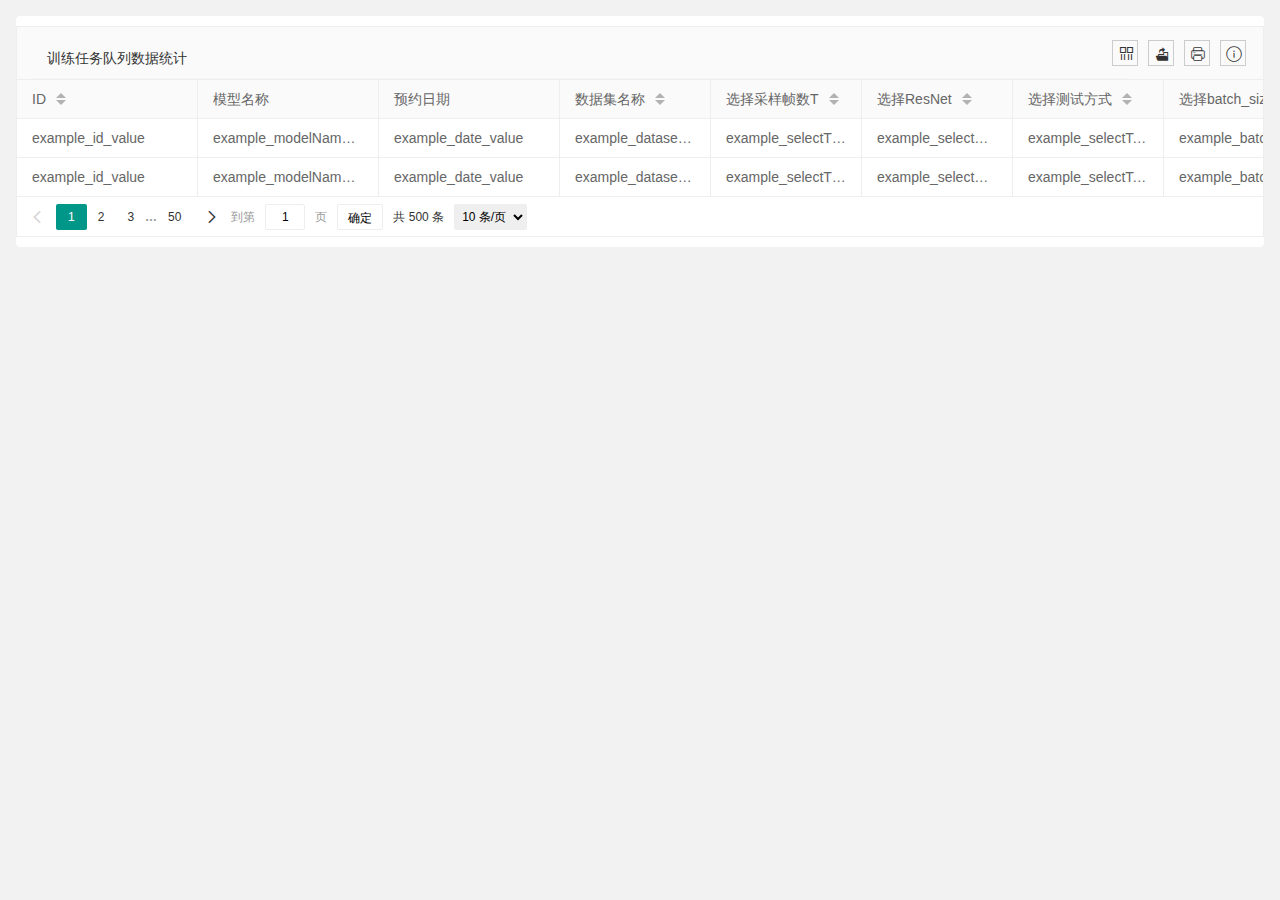
==== commit 17891d4e: "add feature." ====
--- a/demo/src/main/resources/static/page/task.html
+++ b/demo/src/main/resources/static/page/task.html
@@ -13,258 +13,293 @@
 </head>
 
 <body>
-    <div class="layuimini-container">
-        <!-- <div class="layuimini-main">
-            <div id="zyupload" class="zyupload"></div>
-        </div> -->
-        <!--
-        <fieldset class="table-search-fieldset">
-            <legend>搜索信息</legend>
-            <div style="margin: 10px 10px 10px 10px">
-                <form class="layui-form layui-form-pane" action="">
-                    <div class="layui-form-item">
-                        <div class="layui-inline">
-                            <label class="layui-form-label">用户姓名</label>
-                            <div class="layui-input-inline">
-                                <input type="text" name="username" autocomplete="off" class="layui-input">
-                            </div>
+<div class="layuimini-container">
+    <!-- <div class="layuimini-main">
+        <div id="zyupload" class="zyupload"></div>
+    </div> -->
+    <!--
+    <fieldset class="table-search-fieldset">
+        <legend>搜索信息</legend>
+        <div style="margin: 10px 10px 10px 10px">
+            <form class="layui-form layui-form-pane" action="">
+                <div class="layui-form-item">
+                    <div class="layui-inline">
+                        <label class="layui-form-label">用户姓名</label>
+                        <div class="layui-input-inline">
+                            <input type="text" name="username" autocomplete="off" class="layui-input">
                         </div>
-                        <div class="layui-inline">
-                            <label class="layui-form-label">用户性别</label>
-                            <div class="layui-input-inline">
-                                <input type="text" name="sex" autocomplete="off" class="layui-input">
-                            </div>
+                    </div>
+                    <div class="layui-inline">
+                        <label class="layui-form-label">用户性别</label>
+                        <div class="layui-input-inline">
+                            <input type="text" name="sex" autocomplete="off" class="layui-input">
                         </div>
-                        <div class="layui-inline">
-                            <label class="layui-form-label">用户城市</label>
-                            <div class="layui-input-inline">
-                                <input type="text" name="city" autocomplete="off" class="layui-input">
-                            </div>
+                    </div>
+                    <div class="layui-inline">
+                        <label class="layui-form-label">用户城市</label>
+                        <div class="layui-input-inline">
+                            <input type="text" name="city" autocomplete="off" class="layui-input">
                         </div>
-                        <div class="layui-inline">
-                            <label class="layui-form-label">用户职业</label>
-                            <div class="layui-input-inline">
-                                <input type="text" name="classify" autocomplete="off" class="layui-input">
-                            </div>
+                    </div>
+                    <div class="layui-inline">
+                        <label class="layui-form-label">用户职业</label>
+                        <div class="layui-input-inline">
+                            <input type="text" name="classify" autocomplete="off" class="layui-input">
                         </div>
-                        <div class="layui-inline">
-                            <button type="submit" class="layui-btn layui-btn-primary"  lay-submit lay-filter="data-search-btn"><i class="layui-icon"></i> 搜 索</button>
-                        </div>
-                    </div>
-                </form>
-            </div>
-        </fieldset>
-        -->
-        <script type="text/html" id="toolbarDemo">
-            <div class="layui-btn-container">
-                <div class="layui-card-header"><i class="fa fa-warning icon"></i>训练任务队列数据统计</div>
-                <!--                <div class="layui-btn layui-btn-normal layui-btn-sm data-add-btn" >  </div>-->
-                <!--                <button class="layui-btn layui-btn-sm layui-btn-danger data-delete-btn" lay-event="delete"> 删除 </button>-->
-            </div>
-        </script>
-
-        <table class="layui-hide" id="currentTableId" lay-filter="currentTableFilter"></table>
-
-        <!--        <script type="text/html" id="currentTableBar">-->
-        <!--            <a class="layui-btn layui-btn-normal layui-btn-xs data-count-edit" lay-event="edit">编辑</a>-->
-        <!--            <a class="layui-btn layui-btn-xs layui-btn-danger data-count-delete" lay-event="delete">删除</a>-->
-        <!--        </script>-->
-
-    </div>
-    </div>
-    <script src="../lib/jquery-3.4.1/jquery-3.4.1.min.js" charset="utf-8"></script>
-    <script src="../lib/layui-v2.6.3/layui.js" charset="utf-8"></script>
-    <script src="../lib/jq-module/zyupload/zyupload-1.0.0.min.js" charset="utf-8"></script>
-    <script type="text/javascript">
-        $(function() {
-            // 初始化插件
-            $("#zyupload").zyUpload({
-                width: "650px", // 宽度
-                height: "400px", // 宽度
-                itemWidth: "60px", // 文件项的宽度
-                itemHeight: "20px", // 文件项的高度
-                url: "/upload", // 上传文件的路径
-                fileType: ["pt"], // 上传文件的类型
-                fileSize: 51200000000, // 上传文件的大小
-                multiple: true, // 是否可以多个文件上传
-                dragDrop: true, // 是否可以拖动上传文件
-                tailor: false, // 是否可以裁剪图片
-                del: true, // 是否可以删除文件
-                finishDel: true, // 是否在上传文件完成后删除预览
-                /* 外部获得的回调接口 */
-                onSelect: function(selectFiles, allFiles) { // 选择文件的回调方法  selectFile:当前选中的文件  allFiles:还没上传的全部文件
-                    console.info("当前选择了以下文件：");
-                    console.info(selectFiles);
+                    </div>
+                    <div class="layui-inline">
+                        <button type="submit" class="layui-btn layui-btn-primary"  lay-submit lay-filter="data-search-btn"><i class="layui-icon"></i> 搜 索</button>
+                    </div>
+                </div>
+            </form>
+        </div>
+    </fieldset>
+    -->
+    <script type="text/html" id="toolbarDemo">
+        <div class="layui-btn-container">
+            <div class="layui-card-header"><i class="fa fa-warning icon"></i>训练任务队列数据统计</div>
+            <!--                <div class="layui-btn layui-btn-normal layui-btn-sm data-add-btn" >  </div>-->
+            <!--                <button class="layui-btn layui-btn-sm layui-btn-danger data-delete-btn" lay-event="delete"> 删除 </button>-->
+        </div>
+    </script>
+
+    <table class="layui-hide" id="currentTableId" lay-filter="currentTableFilter"></table>
+
+    <!--        <script type="text/html" id="currentTableBar">-->
+    <!--            <a class="layui-btn layui-btn-normal layui-btn-xs data-count-edit" lay-event="edit">编辑</a>-->
+    <!--            <a class="layui-btn layui-btn-xs layui-btn-danger data-count-delete" lay-event="delete">删除</a>-->
+    <!--        </script>-->
+
+</div>
+</div>
+<script src="../lib/jquery-3.4.1/jquery-3.4.1.min.js" charset="utf-8"></script>
+<script src="../lib/layui-v2.6.3/layui.js" charset="utf-8"></script>
+<script src="../lib/jq-module/zyupload/zyupload-1.0.0.min.js" charset="utf-8"></script>
+<script type="text/javascript">
+    $(function () {
+        // 初始化插件
+        $("#zyupload").zyUpload({
+            width: "650px", // 宽度
+            height: "400px", // 宽度
+            itemWidth: "60px", // 文件项的宽度
+            itemHeight: "20px", // 文件项的高度
+            url: "/upload", // 上传文件的路径
+            fileType: ["pt"], // 上传文件的类型
+            fileSize: 51200000000, // 上传文件的大小
+            multiple: true, // 是否可以多个文件上传
+            dragDrop: true, // 是否可以拖动上传文件
+            tailor: false, // 是否可以裁剪图片
+            del: true, // 是否可以删除文件
+            finishDel: true, // 是否在上传文件完成后删除预览
+            /* 外部获得的回调接口 */
+            onSelect: function (selectFiles, allFiles) { // 选择文件的回调方法  selectFile:当前选中的文件  allFiles:还没上传的全部文件
+                console.info("当前选择了以下文件：");
+                console.info(selectFiles);
+            },
+            onDelete: function (file, files) { // 删除一个文件的回调方法 file:当前删除的文件  files:删除之后的文件
+                console.info("当前删除了此文件：");
+                console.info(file.name);
+            },
+            onSuccess: function (file, response) { // 文件上传成功的回调方法
+                console.info("模型验证成功！");
+                console.info(file.name);
+                console.info("验证结果为：");
+                console.info(response);
+                $("#uploadInf").append("<p>模型验证成功！验证结果为：" + response + "</p>");
+            },
+            onFailure: function (file, response) { // 文件上传失败的回调方法
+                console.info("此文件上传失败：");
+                console.info(file.name);
+            },
+            onComplete: function (response) { // 上传完成的回调方法
+                console.info("文件上传完成");
+                console.info(response);
+            }
+        });
+
+    });
+</script>
+<script src="../lib/layui-v2.6.3/layui.js" charset="utf-8"></script>
+<script>
+    layui.use(['form', 'table'], function () {
+        var $ = layui.jquery,
+            form = layui.form,
+            table = layui.table;
+
+        table.render({
+            elem: '#currentTableId',
+            url: '../api/task.json',
+            toolbar: '#toolbarDemo',
+            defaultToolbar: ['filter', 'exports', 'print', {
+                title: '提示',
+                layEvent: 'LAYTABLE_TIPS',
+                icon: 'layui-icon-tips'
+            }],
+            cols: [
+                [
+                    //{type: "checkbox", width: 50},
+                    {
+                        field: 'id',
+                        width: 180,
+                        title: 'ID',
+                        sort: true
+                    }, {
+                    field: 'modelName',
+                    width: 180,
+                    title: '模型名称'
+                }, {
+                    field: 'date',
+                    title: '预约日期',
+                    minWidth: 180
+                }, {
+                    field: 'datasetsName',
+                    width: 150,
+                    title: '数据集名称',
+                    sort: true
+                }, {
+                    field: 'selectT',
+                    width: 150,
+                    title: '选择采样帧数T',
+                    sort: true
+                }, {
+                    field: 'selectResNet',
+                    width: 150,
+                    title: '选择ResNet',
+                    sort: true
+                }, {
+                    field: 'selectTest',
+                    width: 150,
+                    title: '选择测试方式',
+                    sort: true
+                }, {
+                    field: 'batchSize',
+                    width: 150,
+                    title: '选择batch_size',
+                    sort: true
+                }, {
+                    field: 'epochs',
+                    width: 150,
+                    title: '选择num_epochs',
+                    sort: true
+                }, {
+                    field: 'sgdoradam',
+                    width: 150,
+                    title: '选择优化器',
+                    sort: true
+                }, {
+                    field: 'gpu_nums',
+                    width: 180,
+                    title: '显卡数量',
+                    sort: true
+                }, {
+                    field: 'learningRate',
+                    width: 150,
+                    title: 'learning rate',
+                    sort: true
+                }, {
+                    field: 'mail',
+                    width: 280,
+                    title: '通知邮箱'
+                }, {
+                    field: 'state',
+                    width: 180,
+                    title: '是否完成训练'
                 },
-                onDelete: function(file, files) { // 删除一个文件的回调方法 file:当前删除的文件  files:删除之后的文件
-                    console.info("当前删除了此文件：");
-                    console.info(file.name);
+                    // {field: 'wealth', width: 135, title: '财富', sort: true},
+                    // {title: '操作', minWidth: 150, toolbar: '#currentTableBar', align: "center"}
+                ]
+            ],
+            limits: [5, 10, 20, 30],
+            limit: 10,
+            //count:20,
+            page: true,
+            // skin: 'line'
+            // parseData:function (res){
+            //     return{
+            //         "code":res.code,
+            //         "msg":res.msg,
+            //         "count":res.count,
+            //         "data":res.data
+            //     };
+            // }
+        });
+
+        // 监听搜索操作
+        form.on('submit(data-search-btn)', function (data) {
+            var result = JSON.stringify(data.field);
+            layer.alert(result, {
+                title: '最终的搜索信息'
+            });
+
+            //执行搜索重载
+            table.reload('currentTableId', {
+                page: {
+                    curr: 1
                 },
-                onSuccess: function(file, response) { // 文件上传成功的回调方法
-                    console.info("模型验证成功！");
-                    console.info(file.name);
-                    console.info("验证结果为：");
-                    console.info(response);
-                    $("#uploadInf").append("<p>模型验证成功！验证结果为：" + response + "</p>");
-                },
-                onFailure: function(file, response) { // 文件上传失败的回调方法
-                    console.info("此文件上传失败：");
-                    console.info(file.name);
-                },
-                onComplete: function(response) { // 上传完成的回调方法
-                    console.info("文件上传完成");
-                    console.info(response);
+                where: {
+                    searchParams: result
                 }
-            });
-
-        });
-    </script>
-    <script src="../lib/layui-v2.6.3/layui.js" charset="utf-8"></script>
-    <script>
-        layui.use(['form', 'table'], function() {
-            var $ = layui.jquery,
-                form = layui.form,
-                table = layui.table;
-
-            table.render({
-                elem: '#currentTableId',
-                url: '/find/queryAll',
-                toolbar: '#toolbarDemo',
-                defaultToolbar: ['filter', 'exports', 'print', {
-                    title: '提示',
-                    layEvent: 'LAYTABLE_TIPS',
-                    icon: 'layui-icon-tips'
-                }],
-                cols: [
-                    [
-                        //{type: "checkbox", width: 50},
-                        {
-                            field: 'id',
-                            width: 180,
-                            title: 'ID',
-                            sort: true
-                        }, {
-                            field: 'mode_name',
-                            width: 180,
-                            title: '模型名称'
-                        }, {
-                            field: 'date',
-                            title: '预约日期',
-                            minWidth: 180
-                        }, {
-                            field: 'dataset_name',
-                            width: 150,
-                            title: '数据集名称',
-                            sort: true
-                        }, {
-                            field: 'gpu_nums',
-                            width: 180,
-                            title: '显卡数量',
-                            sort: true
-                        }, {
-                            field: 'mail',
-                            width: 280,
-                            title: '通知邮箱'
-                        }, {
-                            field: 'state',
-                            width: 180,
-                            title: '是否完成训练'
-                        },
-                        // {field: 'wealth', width: 135, title: '财富', sort: true},
-                        // {title: '操作', minWidth: 150, toolbar: '#currentTableBar', align: "center"}
-                    ]
-                ],
-                limits: [5, 10, 20, 30],
-                limit: 10,
-                //count:20,
-                page: true,
-                // skin: 'line'
-                // parseData:function (res){
-                //     return{
-                //         "code":res.code,
-                //         "msg":res.msg,
-                //         "count":res.count,
-                //         "data":res.data
-                //     };
-                // }
-            });
-
-            // 监听搜索操作
-            form.on('submit(data-search-btn)', function(data) {
-                var result = JSON.stringify(data.field);
-                layer.alert(result, {
-                    title: '最终的搜索信息'
-                });
-
-                //执行搜索重载
-                table.reload('currentTableId', {
-                    page: {
-                        curr: 1
-                    },
-                    where: {
-                        searchParams: result
-                    }
-                }, 'data');
-
+            }, 'data');
+
+            return false;
+        });
+
+        /**
+         * toolbar监听事件
+         */
+        table.on('toolbar(currentTableFilter)', function (obj) {
+            if (obj.event === 'add') { // 监听添加操作
+                var index = layer.open({
+                    title: '添加用户',
+                    type: 2,
+                    shade: 0.2,
+                    maxmin: true,
+                    shadeClose: true,
+                    area: ['100%', '100%'],
+                    content: '../page/table/add.html',
+                });
+                $(window).on("resize", function () {
+                    layer.full(index);
+                });
+            } else if (obj.event === 'delete') { // 监听删除操作
+                var checkStatus = table.checkStatus('currentTableId'),
+                    data = checkStatus.data;
+                layer.alert(JSON.stringify(data));
+            }
+        });
+
+        //监听表格复选框选择
+        table.on('checkbox(currentTableFilter)', function (obj) {
+            console.log(obj)
+        });
+
+        table.on('tool(currentTableFilter)', function (obj) {
+            var data = obj.data;
+            if (obj.event === 'edit') {
+
+                var index = layer.open({
+                    title: '编辑用户',
+                    type: 2,
+                    shade: 0.2,
+                    maxmin: true,
+                    shadeClose: true,
+                    area: ['100%', '100%'],
+                    content: '../page/table/edit.html',
+                });
+                $(window).on("resize", function () {
+                    layer.full(index);
+                });
                 return false;
-            });
-
-            /**
-             * toolbar监听事件
-             */
-            table.on('toolbar(currentTableFilter)', function(obj) {
-                if (obj.event === 'add') { // 监听添加操作
-                    var index = layer.open({
-                        title: '添加用户',
-                        type: 2,
-                        shade: 0.2,
-                        maxmin: true,
-                        shadeClose: true,
-                        area: ['100%', '100%'],
-                        content: '../page/table/add.html',
-                    });
-                    $(window).on("resize", function() {
-                        layer.full(index);
-                    });
-                } else if (obj.event === 'delete') { // 监听删除操作
-                    var checkStatus = table.checkStatus('currentTableId'),
-                        data = checkStatus.data;
-                    layer.alert(JSON.stringify(data));
-                }
-            });
-
-            //监听表格复选框选择
-            table.on('checkbox(currentTableFilter)', function(obj) {
-                console.log(obj)
-            });
-
-            table.on('tool(currentTableFilter)', function(obj) {
-                var data = obj.data;
-                if (obj.event === 'edit') {
-
-                    var index = layer.open({
-                        title: '编辑用户',
-                        type: 2,
-                        shade: 0.2,
-                        maxmin: true,
-                        shadeClose: true,
-                        area: ['100%', '100%'],
-                        content: '../page/table/edit.html',
-                    });
-                    $(window).on("resize", function() {
-                        layer.full(index);
-                    });
-                    return false;
-                } else if (obj.event === 'delete') {
-                    layer.confirm('真的删除行么', function(index) {
-                        obj.del();
-                        layer.close(index);
-                    });
-                }
-            });
-
-        });
-    </script>
+            } else if (obj.event === 'delete') {
+                layer.confirm('真的删除行么', function (index) {
+                    obj.del();
+                    layer.close(index);
+                });
+            }
+        });
+
+    });
+</script>
 
 </body>
 
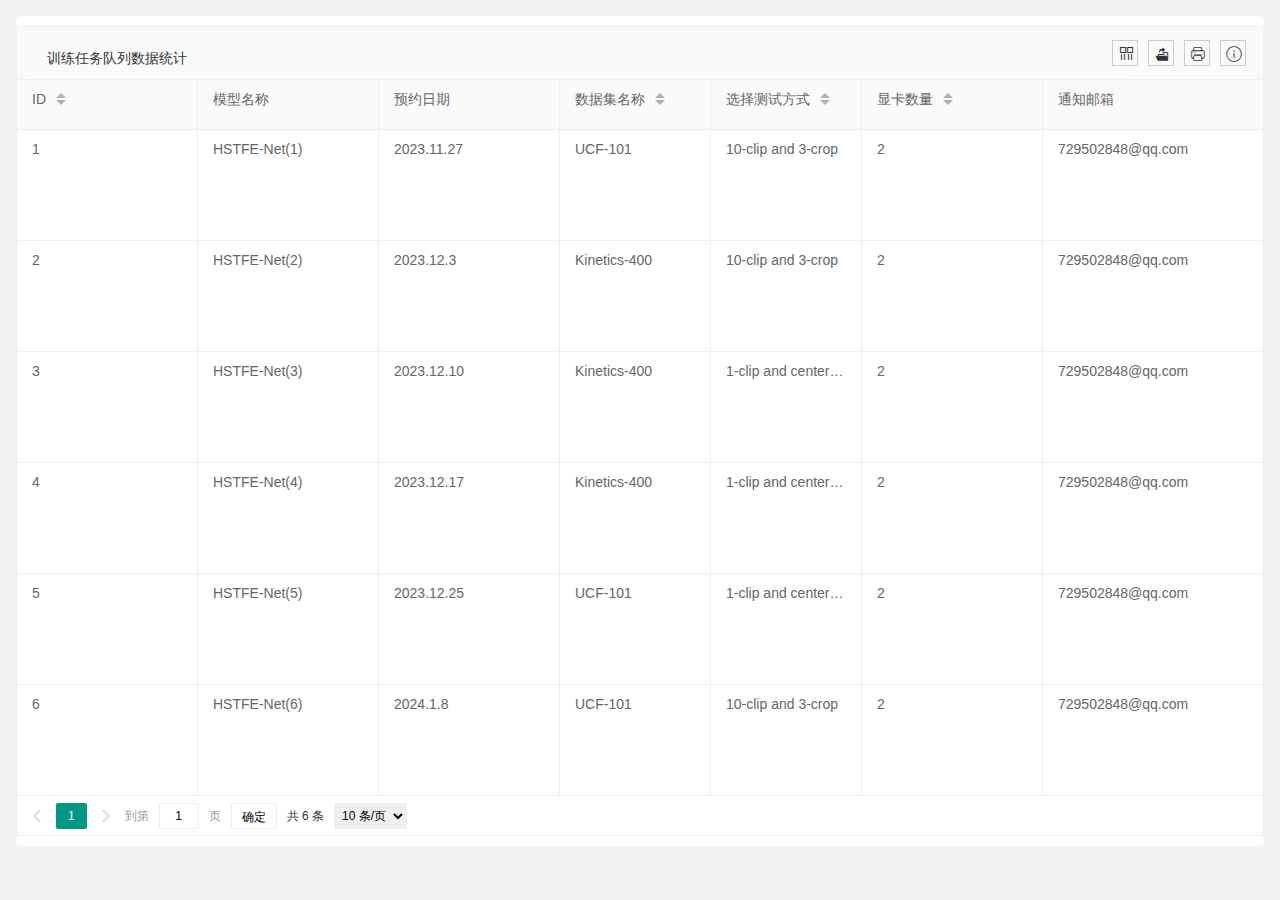
==== commit c333c688: "update" ====
--- a/demo/src/main/resources/static/page/task.html
+++ b/demo/src/main/resources/static/page/task.html
@@ -13,11 +13,11 @@
 </head>
 
 <body>
-<div class="layuimini-container">
-    <!-- <div class="layuimini-main">
+    <div class="layuimini-container">
+        <!-- <div class="layuimini-main">
         <div id="zyupload" class="zyupload"></div>
     </div> -->
-    <!--
+        <!--
     <fieldset class="table-search-fieldset">
         <legend>搜索信息</legend>
         <div style="margin: 10px 10px 10px 10px">
@@ -55,251 +55,221 @@
         </div>
     </fieldset>
     -->
-    <script type="text/html" id="toolbarDemo">
-        <div class="layui-btn-container">
-            <div class="layui-card-header"><i class="fa fa-warning icon"></i>训练任务队列数据统计</div>
-            <!--                <div class="layui-btn layui-btn-normal layui-btn-sm data-add-btn" >  </div>-->
-            <!--                <button class="layui-btn layui-btn-sm layui-btn-danger data-delete-btn" lay-event="delete"> 删除 </button>-->
-        </div>
+        <script type="text/html" id="toolbarDemo">
+            <div class="layui-btn-container">
+                <div class="layui-card-header"><i class="fa fa-warning icon"></i>训练任务队列数据统计</div>
+                <!--                <div class="layui-btn layui-btn-normal layui-btn-sm data-add-btn" >  </div>-->
+                <!--                <button class="layui-btn layui-btn-sm layui-btn-danger data-delete-btn" lay-event="delete"> 删除 </button>-->
+            </div>
+        </script>
+
+        <table class="layui-hide" id="currentTableId" lay-filter="currentTableFilter"></table>
+
+        <!--        <script type="text/html" id="currentTableBar">-->
+        <!--            <a class="layui-btn layui-btn-normal layui-btn-xs data-count-edit" lay-event="edit">编辑</a>-->
+        <!--            <a class="layui-btn layui-btn-xs layui-btn-danger data-count-delete" lay-event="delete">删除</a>-->
+        <!--        </script>-->
+
+    </div>
+    </div>
+    <script src="../lib/jquery-3.4.1/jquery-3.4.1.min.js" charset="utf-8"></script>
+    <script src="../lib/layui-v2.6.3/layui.js" charset="utf-8"></script>
+    <script src="../lib/jq-module/zyupload/zyupload-1.0.0.min.js" charset="utf-8"></script>
+    <script type="text/javascript">
+        $(function() {
+            // 初始化插件
+            $("#zyupload").zyUpload({
+                width: "650px", // 宽度
+                height: "400px", // 宽度
+                itemWidth: "60px", // 文件项的宽度
+                itemHeight: "20px", // 文件项的高度
+                url: "/upload", // 上传文件的路径
+                fileType: ["pt"], // 上传文件的类型
+                fileSize: 51200000000, // 上传文件的大小
+                multiple: true, // 是否可以多个文件上传
+                dragDrop: true, // 是否可以拖动上传文件
+                tailor: false, // 是否可以裁剪图片
+                del: true, // 是否可以删除文件
+                finishDel: true, // 是否在上传文件完成后删除预览
+                /* 外部获得的回调接口 */
+                onSelect: function(selectFiles, allFiles) { // 选择文件的回调方法  selectFile:当前选中的文件  allFiles:还没上传的全部文件
+                    console.info("当前选择了以下文件：");
+                    console.info(selectFiles);
+                },
+                onDelete: function(file, files) { // 删除一个文件的回调方法 file:当前删除的文件  files:删除之后的文件
+                    console.info("当前删除了此文件：");
+                    console.info(file.name);
+                },
+                onSuccess: function(file, response) { // 文件上传成功的回调方法
+                    console.info("模型验证成功！");
+                    console.info(file.name);
+                    console.info("验证结果为：");
+                    console.info(response);
+                    $("#uploadInf").append("<p>模型验证成功！验证结果为：" + response + "</p>");
+                },
+                onFailure: function(file, response) { // 文件上传失败的回调方法
+                    console.info("此文件上传失败：");
+                    console.info(file.name);
+                },
+                onComplete: function(response) { // 上传完成的回调方法
+                    console.info("文件上传完成");
+                    console.info(response);
+                }
+            });
+
+        });
     </script>
-
-    <table class="layui-hide" id="currentTableId" lay-filter="currentTableFilter"></table>
-
-    <!--        <script type="text/html" id="currentTableBar">-->
-    <!--            <a class="layui-btn layui-btn-normal layui-btn-xs data-count-edit" lay-event="edit">编辑</a>-->
-    <!--            <a class="layui-btn layui-btn-xs layui-btn-danger data-count-delete" lay-event="delete">删除</a>-->
-    <!--        </script>-->
-
-</div>
-</div>
-<script src="../lib/jquery-3.4.1/jquery-3.4.1.min.js" charset="utf-8"></script>
-<script src="../lib/layui-v2.6.3/layui.js" charset="utf-8"></script>
-<script src="../lib/jq-module/zyupload/zyupload-1.0.0.min.js" charset="utf-8"></script>
-<script type="text/javascript">
-    $(function () {
-        // 初始化插件
-        $("#zyupload").zyUpload({
-            width: "650px", // 宽度
-            height: "400px", // 宽度
-            itemWidth: "60px", // 文件项的宽度
-            itemHeight: "20px", // 文件项的高度
-            url: "/upload", // 上传文件的路径
-            fileType: ["pt"], // 上传文件的类型
-            fileSize: 51200000000, // 上传文件的大小
-            multiple: true, // 是否可以多个文件上传
-            dragDrop: true, // 是否可以拖动上传文件
-            tailor: false, // 是否可以裁剪图片
-            del: true, // 是否可以删除文件
-            finishDel: true, // 是否在上传文件完成后删除预览
-            /* 外部获得的回调接口 */
-            onSelect: function (selectFiles, allFiles) { // 选择文件的回调方法  selectFile:当前选中的文件  allFiles:还没上传的全部文件
-                console.info("当前选择了以下文件：");
-                console.info(selectFiles);
-            },
-            onDelete: function (file, files) { // 删除一个文件的回调方法 file:当前删除的文件  files:删除之后的文件
-                console.info("当前删除了此文件：");
-                console.info(file.name);
-            },
-            onSuccess: function (file, response) { // 文件上传成功的回调方法
-                console.info("模型验证成功！");
-                console.info(file.name);
-                console.info("验证结果为：");
-                console.info(response);
-                $("#uploadInf").append("<p>模型验证成功！验证结果为：" + response + "</p>");
-            },
-            onFailure: function (file, response) { // 文件上传失败的回调方法
-                console.info("此文件上传失败：");
-                console.info(file.name);
-            },
-            onComplete: function (response) { // 上传完成的回调方法
-                console.info("文件上传完成");
-                console.info(response);
-            }
+    <script src="../lib/layui-v2.6.3/layui.js" charset="utf-8"></script>
+    <script>
+        layui.use(['form', 'table'], function() {
+            var $ = layui.jquery,
+                form = layui.form,
+                table = layui.table;
+
+            table.render({
+                elem: '#currentTableId',
+                url: '../api/task.json',
+                toolbar: '#toolbarDemo',
+                defaultToolbar: ['filter', 'exports', 'print', {
+                    title: '提示',
+                    layEvent: 'LAYTABLE_TIPS',
+                    icon: 'layui-icon-tips'
+                }],
+                cols: [
+                    [
+                        //{type: "checkbox", width: 50},
+                        {
+                            field: 'id',
+                            width: 180,
+                            title: 'ID',
+                            sort: true
+                        }, {
+                            field: 'modelName',
+                            width: 180,
+                            title: '模型名称'
+                        }, {
+                            field: 'date',
+                            title: '预约日期',
+                            minWidth: 180
+                        }, {
+                            field: 'datasetsName',
+                            width: 150,
+                            title: '数据集名称',
+                            sort: true
+                        }, {
+                            field: 'selectTest',
+                            width: 150,
+                            title: '选择测试方式',
+                            sort: true
+                        }, {
+                            field: 'gpu_nums',
+                            width: 180,
+                            title: '显卡数量',
+                            sort: true
+                        }, {
+                            field: 'mail',
+                            width: 280,
+                            title: '通知邮箱'
+                        }, {
+                            field: 'state',
+                            width: 180,
+                            title: '是否完成训练'
+                        },
+                        // {field: 'wealth', width: 135, title: '财富', sort: true},
+                        // {title: '操作', minWidth: 150, toolbar: '#currentTableBar', align: "center"}
+                    ]
+                ],
+                limits: [5, 10, 20, 30],
+                limit: 10,
+                //count:20,
+                page: true,
+                // skin: 'line'
+                // parseData:function (res){
+                //     return{
+                //         "code":res.code,
+                //         "msg":res.msg,
+                //         "count":res.count,
+                //         "data":res.data
+                //     };
+                // }
+            });
+
+            // 监听搜索操作
+            form.on('submit(data-search-btn)', function(data) {
+                var result = JSON.stringify(data.field);
+                layer.alert(result, {
+                    title: '最终的搜索信息'
+                });
+
+                //执行搜索重载
+                table.reload('currentTableId', {
+                    page: {
+                        curr: 1
+                    },
+                    where: {
+                        searchParams: result
+                    }
+                }, 'data');
+
+                return false;
+            });
+
+            /**
+             * toolbar监听事件
+             */
+            table.on('toolbar(currentTableFilter)', function(obj) {
+                if (obj.event === 'add') { // 监听添加操作
+                    var index = layer.open({
+                        title: '添加用户',
+                        type: 2,
+                        shade: 0.2,
+                        maxmin: true,
+                        shadeClose: true,
+                        area: ['100%', '100%'],
+                        content: '../page/table/add.html',
+                    });
+                    $(window).on("resize", function() {
+                        layer.full(index);
+                    });
+                } else if (obj.event === 'delete') { // 监听删除操作
+                    var checkStatus = table.checkStatus('currentTableId'),
+                        data = checkStatus.data;
+                    layer.alert(JSON.stringify(data));
+                }
+            });
+
+            //监听表格复选框选择
+            table.on('checkbox(currentTableFilter)', function(obj) {
+                console.log(obj)
+            });
+
+            table.on('tool(currentTableFilter)', function(obj) {
+                var data = obj.data;
+                if (obj.event === 'edit') {
+
+                    var index = layer.open({
+                        title: '编辑用户',
+                        type: 2,
+                        shade: 0.2,
+                        maxmin: true,
+                        shadeClose: true,
+                        area: ['100%', '100%'],
+                        content: '../page/table/edit.html',
+                    });
+                    $(window).on("resize", function() {
+                        layer.full(index);
+                    });
+                    return false;
+                } else if (obj.event === 'delete') {
+                    layer.confirm('真的删除行么', function(index) {
+                        obj.del();
+                        layer.close(index);
+                    });
+                }
+            });
+
         });
-
-    });
-</script>
-<script src="../lib/layui-v2.6.3/layui.js" charset="utf-8"></script>
-<script>
-    layui.use(['form', 'table'], function () {
-        var $ = layui.jquery,
-            form = layui.form,
-            table = layui.table;
-
-        table.render({
-            elem: '#currentTableId',
-            url: '../api/task.json',
-            toolbar: '#toolbarDemo',
-            defaultToolbar: ['filter', 'exports', 'print', {
-                title: '提示',
-                layEvent: 'LAYTABLE_TIPS',
-                icon: 'layui-icon-tips'
-            }],
-            cols: [
-                [
-                    //{type: "checkbox", width: 50},
-                    {
-                        field: 'id',
-                        width: 180,
-                        title: 'ID',
-                        sort: true
-                    }, {
-                    field: 'modelName',
-                    width: 180,
-                    title: '模型名称'
-                }, {
-                    field: 'date',
-                    title: '预约日期',
-                    minWidth: 180
-                }, {
-                    field: 'datasetsName',
-                    width: 150,
-                    title: '数据集名称',
-                    sort: true
-                }, {
-                    field: 'selectT',
-                    width: 150,
-                    title: '选择采样帧数T',
-                    sort: true
-                }, {
-                    field: 'selectResNet',
-                    width: 150,
-                    title: '选择ResNet',
-                    sort: true
-                }, {
-                    field: 'selectTest',
-                    width: 150,
-                    title: '选择测试方式',
-                    sort: true
-                }, {
-                    field: 'batchSize',
-                    width: 150,
-                    title: '选择batch_size',
-                    sort: true
-                }, {
-                    field: 'epochs',
-                    width: 150,
-                    title: '选择num_epochs',
-                    sort: true
-                }, {
-                    field: 'sgdoradam',
-                    width: 150,
-                    title: '选择优化器',
-                    sort: true
-                }, {
-                    field: 'gpu_nums',
-                    width: 180,
-                    title: '显卡数量',
-                    sort: true
-                }, {
-                    field: 'learningRate',
-                    width: 150,
-                    title: 'learning rate',
-                    sort: true
-                }, {
-                    field: 'mail',
-                    width: 280,
-                    title: '通知邮箱'
-                }, {
-                    field: 'state',
-                    width: 180,
-                    title: '是否完成训练'
-                },
-                    // {field: 'wealth', width: 135, title: '财富', sort: true},
-                    // {title: '操作', minWidth: 150, toolbar: '#currentTableBar', align: "center"}
-                ]
-            ],
-            limits: [5, 10, 20, 30],
-            limit: 10,
-            //count:20,
-            page: true,
-            // skin: 'line'
-            // parseData:function (res){
-            //     return{
-            //         "code":res.code,
-            //         "msg":res.msg,
-            //         "count":res.count,
-            //         "data":res.data
-            //     };
-            // }
-        });
-
-        // 监听搜索操作
-        form.on('submit(data-search-btn)', function (data) {
-            var result = JSON.stringify(data.field);
-            layer.alert(result, {
-                title: '最终的搜索信息'
-            });
-
-            //执行搜索重载
-            table.reload('currentTableId', {
-                page: {
-                    curr: 1
-                },
-                where: {
-                    searchParams: result
-                }
-            }, 'data');
-
-            return false;
-        });
-
-        /**
-         * toolbar监听事件
-         */
-        table.on('toolbar(currentTableFilter)', function (obj) {
-            if (obj.event === 'add') { // 监听添加操作
-                var index = layer.open({
-                    title: '添加用户',
-                    type: 2,
-                    shade: 0.2,
-                    maxmin: true,
-                    shadeClose: true,
-                    area: ['100%', '100%'],
-                    content: '../page/table/add.html',
-                });
-                $(window).on("resize", function () {
-                    layer.full(index);
-                });
-            } else if (obj.event === 'delete') { // 监听删除操作
-                var checkStatus = table.checkStatus('currentTableId'),
-                    data = checkStatus.data;
-                layer.alert(JSON.stringify(data));
-            }
-        });
-
-        //监听表格复选框选择
-        table.on('checkbox(currentTableFilter)', function (obj) {
-            console.log(obj)
-        });
-
-        table.on('tool(currentTableFilter)', function (obj) {
-            var data = obj.data;
-            if (obj.event === 'edit') {
-
-                var index = layer.open({
-                    title: '编辑用户',
-                    type: 2,
-                    shade: 0.2,
-                    maxmin: true,
-                    shadeClose: true,
-                    area: ['100%', '100%'],
-                    content: '../page/table/edit.html',
-                });
-                $(window).on("resize", function () {
-                    layer.full(index);
-                });
-                return false;
-            } else if (obj.event === 'delete') {
-                layer.confirm('真的删除行么', function (index) {
-                    obj.del();
-                    layer.close(index);
-                });
-            }
-        });
-
-    });
-</script>
+    </script>
 
 </body>
 
--- a/demo/src/main/resources/static/lib/layui-v2.6.3/css/layui.css
+++ b/demo/src/main/resources/static/lib/layui-v2.6.3/css/layui.css
@@ -1 +1,6027 @@
-.layui-inline,img{display:inline-block;vertical-align:middle}h1,h2,h3,h4,h5,h6{font-weight:400}a,body{color:#333}.layui-edge,.layui-header,.layui-inline,.layui-main{position:relative}.layui-edge,hr{height:0;overflow:hidden}.layui-layout-body,.layui-side,.layui-side-scroll{overflow-x:hidden}.layui-btn,.layui-edge,.layui-inline,img{vertical-align:middle}.layui-btn,.layui-disabled,.layui-icon,.layui-unselect{-moz-user-select:none;-webkit-user-select:none;-ms-user-select:none}.layui-elip,.layui-form-checkbox span,.layui-form-pane .layui-form-label{text-overflow:ellipsis;white-space:nowrap}.layui-edge,.layui-elip,hr{overflow:hidden}blockquote,body,button,dd,div,dl,dt,form,h1,h2,h3,h4,h5,h6,input,li,ol,p,pre,td,textarea,th,ul{margin:0;padding:0;-webkit-tap-highlight-color:rgba(0,0,0,0)}a:active,a:hover{outline:0}img{border:none}li{list-style:none}table{border-collapse:collapse;border-spacing:0}h4,h5,h6{font-size:100%}button,input,optgroup,option,select,textarea{font-family:inherit;font-size:inherit;font-style:inherit;font-weight:inherit;outline:0}pre{white-space:pre-wrap;white-space:-moz-pre-wrap;white-space:-pre-wrap;white-space:-o-pre-wrap;word-wrap:break-word}body{line-height:1.6;color:rgba(0,0,0,.85);font:14px Helvetica Neue,Helvetica,PingFang SC,Tahoma,Arial,sans-serif}hr{line-height:0;margin:10px 0;padding:0;border:none!important;border-bottom:1px solid #eee!important;clear:both;background:0 0}a{text-decoration:none}a:hover{color:#777}a cite{font-style:normal;*cursor:pointer}.layui-border-box,.layui-border-box *{box-sizing:border-box}.layui-box,.layui-box *{box-sizing:content-box}.layui-clear{clear:both;*zoom:1}.layui-clear:after{content:'\20';clear:both;*zoom:1;display:block;height:0}.layui-inline{*display:inline;*zoom:1}.layui-edge{display:inline-block;width:0;border-width:6px;border-style:dashed;border-color:transparent}.layui-edge-top{top:-4px;border-bottom-color:#999;border-bottom-style:solid}.layui-edge-right{border-left-color:#999;border-left-style:solid}.layui-edge-bottom{top:2px;border-top-color:#999;border-top-style:solid}.layui-edge-left{border-right-color:#999;border-right-style:solid}.layui-disabled,.layui-disabled:hover{color:#d2d2d2!important;cursor:not-allowed!important}.layui-circle{border-radius:100%}.layui-show{display:block!important}.layui-hide{display:none!important}.layui-show-v{visibility:visible!important}.layui-hide-v{visibility:hidden!important}@font-face{font-family:layui-icon;src:url(../font/iconfont.eot?v=256);src:url(../font/iconfont.eot?v=256#iefix) format('embedded-opentype'),url(../font/iconfont.woff2?v=256) format('woff2'),url(../font/iconfont.woff?v=256) format('woff'),url(../font/iconfont.ttf?v=256) format('truetype'),url(../font/iconfont.svg?v=256#layui-icon) format('svg')}.layui-icon{font-family:layui-icon!important;font-size:16px;font-style:normal;-webkit-font-smoothing:antialiased;-moz-osx-font-smoothing:grayscale}.layui-icon-reply-fill:before{content:"\e611"}.layui-icon-set-fill:before{content:"\e614"}.layui-icon-menu-fill:before{content:"\e60f"}.layui-icon-search:before{content:"\e615"}.layui-icon-share:before{content:"\e641"}.layui-icon-set-sm:before{content:"\e620"}.layui-icon-engine:before{content:"\e628"}.layui-icon-close:before{content:"\1006"}.layui-icon-close-fill:before{content:"\1007"}.layui-icon-chart-screen:before{content:"\e629"}.layui-icon-star:before{content:"\e600"}.layui-icon-circle-dot:before{content:"\e617"}.layui-icon-chat:before{content:"\e606"}.layui-icon-release:before{content:"\e609"}.layui-icon-list:before{content:"\e60a"}.layui-icon-chart:before{content:"\e62c"}.layui-icon-ok-circle:before{content:"\1005"}.layui-icon-layim-theme:before{content:"\e61b"}.layui-icon-table:before{content:"\e62d"}.layui-icon-right:before{content:"\e602"}.layui-icon-left:before{content:"\e603"}.layui-icon-cart-simple:before{content:"\e698"}.layui-icon-face-cry:before{content:"\e69c"}.layui-icon-face-smile:before{content:"\e6af"}.layui-icon-survey:before{content:"\e6b2"}.layui-icon-tree:before{content:"\e62e"}.layui-icon-ie:before{content:"\e7bb"}.layui-icon-upload-circle:before{content:"\e62f"}.layui-icon-add-circle:before{content:"\e61f"}.layui-icon-download-circle:before{content:"\e601"}.layui-icon-templeate-1:before{content:"\e630"}.layui-icon-util:before{content:"\e631"}.layui-icon-face-surprised:before{content:"\e664"}.layui-icon-edit:before{content:"\e642"}.layui-icon-speaker:before{content:"\e645"}.layui-icon-down:before{content:"\e61a"}.layui-icon-file:before{content:"\e621"}.layui-icon-layouts:before{content:"\e632"}.layui-icon-rate-half:before{content:"\e6c9"}.layui-icon-add-circle-fine:before{content:"\e608"}.layui-icon-prev-circle:before{content:"\e633"}.layui-icon-read:before{content:"\e705"}.layui-icon-404:before{content:"\e61c"}.layui-icon-carousel:before{content:"\e634"}.layui-icon-help:before{content:"\e607"}.layui-icon-code-circle:before{content:"\e635"}.layui-icon-windows:before{content:"\e67f"}.layui-icon-water:before{content:"\e636"}.layui-icon-username:before{content:"\e66f"}.layui-icon-find-fill:before{content:"\e670"}.layui-icon-about:before{content:"\e60b"}.layui-icon-location:before{content:"\e715"}.layui-icon-up:before{content:"\e619"}.layui-icon-pause:before{content:"\e651"}.layui-icon-date:before{content:"\e637"}.layui-icon-layim-uploadfile:before{content:"\e61d"}.layui-icon-delete:before{content:"\e640"}.layui-icon-play:before{content:"\e652"}.layui-icon-top:before{content:"\e604"}.layui-icon-firefox:before{content:"\e686"}.layui-icon-friends:before{content:"\e612"}.layui-icon-refresh-3:before{content:"\e9aa"}.layui-icon-ok:before{content:"\e605"}.layui-icon-layer:before{content:"\e638"}.layui-icon-face-smile-fine:before{content:"\e60c"}.layui-icon-dollar:before{content:"\e659"}.layui-icon-group:before{content:"\e613"}.layui-icon-layim-download:before{content:"\e61e"}.layui-icon-picture-fine:before{content:"\e60d"}.layui-icon-link:before{content:"\e64c"}.layui-icon-diamond:before{content:"\e735"}.layui-icon-log:before{content:"\e60e"}.layui-icon-key:before{content:"\e683"}.layui-icon-rate-solid:before{content:"\e67a"}.layui-icon-fonts-del:before{content:"\e64f"}.layui-icon-unlink:before{content:"\e64d"}.layui-icon-fonts-clear:before{content:"\e639"}.layui-icon-triangle-r:before{content:"\e623"}.layui-icon-circle:before{content:"\e63f"}.layui-icon-radio:before{content:"\e643"}.layui-icon-align-center:before{content:"\e647"}.layui-icon-align-right:before{content:"\e648"}.layui-icon-align-left:before{content:"\e649"}.layui-icon-loading-1:before{content:"\e63e"}.layui-icon-return:before{content:"\e65c"}.layui-icon-fonts-strong:before{content:"\e62b"}.layui-icon-upload:before{content:"\e67c"}.layui-icon-dialogue:before{content:"\e63a"}.layui-icon-video:before{content:"\e6ed"}.layui-icon-headset:before{content:"\e6fc"}.layui-icon-cellphone-fine:before{content:"\e63b"}.layui-icon-add-1:before{content:"\e654"}.layui-icon-face-smile-b:before{content:"\e650"}.layui-icon-fonts-html:before{content:"\e64b"}.layui-icon-screen-full:before{content:"\e622"}.layui-icon-form:before{content:"\e63c"}.layui-icon-cart:before{content:"\e657"}.layui-icon-camera-fill:before{content:"\e65d"}.layui-icon-tabs:before{content:"\e62a"}.layui-icon-heart-fill:before{content:"\e68f"}.layui-icon-fonts-code:before{content:"\e64e"}.layui-icon-ios:before{content:"\e680"}.layui-icon-at:before{content:"\e687"}.layui-icon-fire:before{content:"\e756"}.layui-icon-set:before{content:"\e716"}.layui-icon-fonts-u:before{content:"\e646"}.layui-icon-triangle-d:before{content:"\e625"}.layui-icon-tips:before{content:"\e702"}.layui-icon-picture:before{content:"\e64a"}.layui-icon-more-vertical:before{content:"\e671"}.layui-icon-bluetooth:before{content:"\e689"}.layui-icon-flag:before{content:"\e66c"}.layui-icon-loading:before{content:"\e63d"}.layui-icon-fonts-i:before{content:"\e644"}.layui-icon-refresh-1:before{content:"\e666"}.layui-icon-rmb:before{content:"\e65e"}.layui-icon-addition:before{content:"\e624"}.layui-icon-home:before{content:"\e68e"}.layui-icon-time:before{content:"\e68d"}.layui-icon-user:before{content:"\e770"}.layui-icon-notice:before{content:"\e667"}.layui-icon-chrome:before{content:"\e68a"}.layui-icon-edge:before{content:"\e68b"}.layui-icon-login-weibo:before{content:"\e675"}.layui-icon-voice:before{content:"\e688"}.layui-icon-upload-drag:before{content:"\e681"}.layui-icon-login-qq:before{content:"\e676"}.layui-icon-snowflake:before{content:"\e6b1"}.layui-icon-heart:before{content:"\e68c"}.layui-icon-logout:before{content:"\e682"}.layui-icon-file-b:before{content:"\e655"}.layui-icon-template:before{content:"\e663"}.layui-icon-transfer:before{content:"\e691"}.layui-icon-auz:before{content:"\e672"}.layui-icon-console:before{content:"\e665"}.layui-icon-app:before{content:"\e653"}.layui-icon-prev:before{content:"\e65a"}.layui-icon-website:before{content:"\e7ae"}.layui-icon-next:before{content:"\e65b"}.layui-icon-component:before{content:"\e857"}.layui-icon-android:before{content:"\e684"}.layui-icon-more:before{content:"\e65f"}.layui-icon-login-wechat:before{content:"\e677"}.layui-icon-shrink-right:before{content:"\e668"}.layui-icon-spread-left:before{content:"\e66b"}.layui-icon-camera:before{content:"\e660"}.layui-icon-note:before{content:"\e66e"}.layui-icon-refresh:before{content:"\e669"}.layui-icon-female:before{content:"\e661"}.layui-icon-male:before{content:"\e662"}.layui-icon-screen-restore:before{content:"\e758"}.layui-icon-password:before{content:"\e673"}.layui-icon-senior:before{content:"\e674"}.layui-icon-theme:before{content:"\e66a"}.layui-icon-tread:before{content:"\e6c5"}.layui-icon-praise:before{content:"\e6c6"}.layui-icon-star-fill:before{content:"\e658"}.layui-icon-rate:before{content:"\e67b"}.layui-icon-template-1:before{content:"\e656"}.layui-icon-vercode:before{content:"\e679"}.layui-icon-service:before{content:"\e626"}.layui-icon-cellphone:before{content:"\e678"}.layui-icon-print:before{content:"\e66d"}.layui-icon-cols:before{content:"\e610"}.layui-icon-wifi:before{content:"\e7e0"}.layui-icon-export:before{content:"\e67d"}.layui-icon-rss:before{content:"\e808"}.layui-icon-slider:before{content:"\e714"}.layui-icon-email:before{content:"\e618"}.layui-icon-subtraction:before{content:"\e67e"}.layui-icon-mike:before{content:"\e6dc"}.layui-icon-light:before{content:"\e748"}.layui-icon-gift:before{content:"\e627"}.layui-icon-mute:before{content:"\e685"}.layui-icon-reduce-circle:before{content:"\e616"}.layui-icon-music:before{content:"\e690"}.layui-main{width:1140px;margin:0 auto}.layui-header{z-index:1000;height:60px}.layui-header a:hover{transition:all .5s;-webkit-transition:all .5s}.layui-side{position:fixed;left:0;top:0;bottom:0;z-index:999;width:200px}.layui-side-scroll{position:relative;width:220px;height:100%}.layui-body{position:relative;left:200px;right:0;top:0;bottom:0;z-index:900;width:auto;box-sizing:border-box}.layui-layout-admin .layui-header{position:fixed;top:0;left:0;right:0;background-color:#23262E}.layui-layout-admin .layui-side{top:60px;width:200px;overflow-x:hidden}.layui-layout-admin .layui-body{position:absolute;top:60px;padding-bottom:44px}.layui-layout-admin .layui-main{width:auto;margin:0 15px}.layui-layout-admin .layui-footer{position:fixed;left:200px;right:0;bottom:0;z-index:990;height:44px;line-height:44px;padding:0 15px;box-shadow:-1px 0 4px rgb(0 0 0 / 12%);background-color:#FAFAFA}.layui-layout-admin .layui-logo{position:absolute;left:0;top:0;width:200px;height:100%;line-height:60px;text-align:center;color:#009688;font-size:16px}.layui-layout-admin .layui-header .layui-nav{background:0 0}.layui-layout-left{position:absolute!important;left:200px;top:0}.layui-layout-right{position:absolute!important;right:0;top:0}.layui-container{position:relative;margin:0 auto;padding:0 15px;box-sizing:border-box}.layui-fluid{position:relative;margin:0 auto;padding:0 15px}.layui-row:after,.layui-row:before{content:"";display:block;clear:both}.layui-col-lg1,.layui-col-lg10,.layui-col-lg11,.layui-col-lg12,.layui-col-lg2,.layui-col-lg3,.layui-col-lg4,.layui-col-lg5,.layui-col-lg6,.layui-col-lg7,.layui-col-lg8,.layui-col-lg9,.layui-col-md1,.layui-col-md10,.layui-col-md11,.layui-col-md12,.layui-col-md2,.layui-col-md3,.layui-col-md4,.layui-col-md5,.layui-col-md6,.layui-col-md7,.layui-col-md8,.layui-col-md9,.layui-col-sm1,.layui-col-sm10,.layui-col-sm11,.layui-col-sm12,.layui-col-sm2,.layui-col-sm3,.layui-col-sm4,.layui-col-sm5,.layui-col-sm6,.layui-col-sm7,.layui-col-sm8,.layui-col-sm9,.layui-col-xs1,.layui-col-xs10,.layui-col-xs11,.layui-col-xs12,.layui-col-xs2,.layui-col-xs3,.layui-col-xs4,.layui-col-xs5,.layui-col-xs6,.layui-col-xs7,.layui-col-xs8,.layui-col-xs9{position:relative;display:block;box-sizing:border-box}.layui-col-xs1,.layui-col-xs10,.layui-col-xs11,.layui-col-xs12,.layui-col-xs2,.layui-col-xs3,.layui-col-xs4,.layui-col-xs5,.layui-col-xs6,.layui-col-xs7,.layui-col-xs8,.layui-col-xs9{float:left}.layui-col-xs1{width:8.33333333%}.layui-col-xs2{width:16.66666667%}.layui-col-xs3{width:25%}.layui-col-xs4{width:33.33333333%}.layui-col-xs5{width:41.66666667%}.layui-col-xs6{width:50%}.layui-col-xs7{width:58.33333333%}.layui-col-xs8{width:66.66666667%}.layui-col-xs9{width:75%}.layui-col-xs10{width:83.33333333%}.layui-col-xs11{width:91.66666667%}.layui-col-xs12{width:100%}.layui-col-xs-offset1{margin-left:8.33333333%}.layui-col-xs-offset2{margin-left:16.66666667%}.layui-col-xs-offset3{margin-left:25%}.layui-col-xs-offset4{margin-left:33.33333333%}.layui-col-xs-offset5{margin-left:41.66666667%}.layui-col-xs-offset6{margin-left:50%}.layui-col-xs-offset7{margin-left:58.33333333%}.layui-col-xs-offset8{margin-left:66.66666667%}.layui-col-xs-offset9{margin-left:75%}.layui-col-xs-offset10{margin-left:83.33333333%}.layui-col-xs-offset11{margin-left:91.66666667%}.layui-col-xs-offset12{margin-left:100%}@media screen and (max-width:768px){.layui-hide-xs{display:none!important}.layui-show-xs-block{display:block!important}.layui-show-xs-inline{display:inline!important}.layui-show-xs-inline-block{display:inline-block!important}}@media screen and (min-width:768px){.layui-container{width:750px}.layui-hide-sm{display:none!important}.layui-show-sm-block{display:block!important}.layui-show-sm-inline{display:inline!important}.layui-show-sm-inline-block{display:inline-block!important}.layui-col-sm1,.layui-col-sm10,.layui-col-sm11,.layui-col-sm12,.layui-col-sm2,.layui-col-sm3,.layui-col-sm4,.layui-col-sm5,.layui-col-sm6,.layui-col-sm7,.layui-col-sm8,.layui-col-sm9{float:left}.layui-col-sm1{width:8.33333333%}.layui-col-sm2{width:16.66666667%}.layui-col-sm3{width:25%}.layui-col-sm4{width:33.33333333%}.layui-col-sm5{width:41.66666667%}.layui-col-sm6{width:50%}.layui-col-sm7{width:58.33333333%}.layui-col-sm8{width:66.66666667%}.layui-col-sm9{width:75%}.layui-col-sm10{width:83.33333333%}.layui-col-sm11{width:91.66666667%}.layui-col-sm12{width:100%}.layui-col-sm-offset1{margin-left:8.33333333%}.layui-col-sm-offset2{margin-left:16.66666667%}.layui-col-sm-offset3{margin-left:25%}.layui-col-sm-offset4{margin-left:33.33333333%}.layui-col-sm-offset5{margin-left:41.66666667%}.layui-col-sm-offset6{margin-left:50%}.layui-col-sm-offset7{margin-left:58.33333333%}.layui-col-sm-offset8{margin-left:66.66666667%}.layui-col-sm-offset9{margin-left:75%}.layui-col-sm-offset10{margin-left:83.33333333%}.layui-col-sm-offset11{margin-left:91.66666667%}.layui-col-sm-offset12{margin-left:100%}}@media screen and (min-width:992px){.layui-container{width:970px}.layui-hide-md{display:none!important}.layui-show-md-block{display:block!important}.layui-show-md-inline{display:inline!important}.layui-show-md-inline-block{display:inline-block!important}.layui-col-md1,.layui-col-md10,.layui-col-md11,.layui-col-md12,.layui-col-md2,.layui-col-md3,.layui-col-md4,.layui-col-md5,.layui-col-md6,.layui-col-md7,.layui-col-md8,.layui-col-md9{float:left}.layui-col-md1{width:8.33333333%}.layui-col-md2{width:16.66666667%}.layui-col-md3{width:25%}.layui-col-md4{width:33.33333333%}.layui-col-md5{width:41.66666667%}.layui-col-md6{width:50%}.layui-col-md7{width:58.33333333%}.layui-col-md8{width:66.66666667%}.layui-col-md9{width:75%}.layui-col-md10{width:83.33333333%}.layui-col-md11{width:91.66666667%}.layui-col-md12{width:100%}.layui-col-md-offset1{margin-left:8.33333333%}.layui-col-md-offset2{margin-left:16.66666667%}.layui-col-md-offset3{margin-left:25%}.layui-col-md-offset4{margin-left:33.33333333%}.layui-col-md-offset5{margin-left:41.66666667%}.layui-col-md-offset6{margin-left:50%}.layui-col-md-offset7{margin-left:58.33333333%}.layui-col-md-offset8{margin-left:66.66666667%}.layui-col-md-offset9{margin-left:75%}.layui-col-md-offset10{margin-left:83.33333333%}.layui-col-md-offset11{margin-left:91.66666667%}.layui-col-md-offset12{margin-left:100%}}@media screen and (min-width:1200px){.layui-container{width:1170px}.layui-hide-lg{display:none!important}.layui-show-lg-block{display:block!important}.layui-show-lg-inline{display:inline!important}.layui-show-lg-inline-block{display:inline-block!important}.layui-col-lg1,.layui-col-lg10,.layui-col-lg11,.layui-col-lg12,.layui-col-lg2,.layui-col-lg3,.layui-col-lg4,.layui-col-lg5,.layui-col-lg6,.layui-col-lg7,.layui-col-lg8,.layui-col-lg9{float:left}.layui-col-lg1{width:8.33333333%}.layui-col-lg2{width:16.66666667%}.layui-col-lg3{width:25%}.layui-col-lg4{width:33.33333333%}.layui-col-lg5{width:41.66666667%}.layui-col-lg6{width:50%}.layui-col-lg7{width:58.33333333%}.layui-col-lg8{width:66.66666667%}.layui-col-lg9{width:75%}.layui-col-lg10{width:83.33333333%}.layui-col-lg11{width:91.66666667%}.layui-col-lg12{width:100%}.layui-col-lg-offset1{margin-left:8.33333333%}.layui-col-lg-offset2{margin-left:16.66666667%}.layui-col-lg-offset3{margin-left:25%}.layui-col-lg-offset4{margin-left:33.33333333%}.layui-col-lg-offset5{margin-left:41.66666667%}.layui-col-lg-offset6{margin-left:50%}.layui-col-lg-offset7{margin-left:58.33333333%}.layui-col-lg-offset8{margin-left:66.66666667%}.layui-col-lg-offset9{margin-left:75%}.layui-col-lg-offset10{margin-left:83.33333333%}.layui-col-lg-offset11{margin-left:91.66666667%}.layui-col-lg-offset12{margin-left:100%}}.layui-col-space1{margin:-.5px}.layui-col-space1>*{padding:.5px}.layui-col-space2{margin:-1px}.layui-col-space2>*{padding:1px}.layui-col-space4{margin:-2px}.layui-col-space4>*{padding:2px}.layui-col-space5{margin:-2.5px}.layui-col-space5>*{padding:2.5px}.layui-col-space6{margin:-3px}.layui-col-space6>*{padding:3px}.layui-col-space8{margin:-4px}.layui-col-space8>*{padding:4px}.layui-col-space10{margin:-5px}.layui-col-space10>*{padding:5px}.layui-col-space12{margin:-6px}.layui-col-space12>*{padding:6px}.layui-col-space14{margin:-7px}.layui-col-space14>*{padding:7px}.layui-col-space15{margin:-7.5px}.layui-col-space15>*{padding:7.5px}.layui-col-space16{margin:-8px}.layui-col-space16>*{padding:8px}.layui-col-space18{margin:-9px}.layui-col-space18>*{padding:9px}.layui-col-space20{margin:-10px}.layui-col-space20>*{padding:10px}.layui-col-space22{margin:-11px}.layui-col-space22>*{padding:11px}.layui-col-space24{margin:-12px}.layui-col-space24>*{padding:12px}.layui-col-space25{margin:-12.5px}.layui-col-space25>*{padding:12.5px}.layui-col-space26{margin:-13px}.layui-col-space26>*{padding:13px}.layui-col-space28{margin:-14px}.layui-col-space28>*{padding:14px}.layui-col-space30{margin:-15px}.layui-col-space30>*{padding:15px}.layui-btn,.layui-input,.layui-select,.layui-textarea,.layui-upload-button{outline:0;-webkit-appearance:none;transition:all .3s;-webkit-transition:all .3s;box-sizing:border-box}.layui-elem-quote{margin-bottom:10px;padding:15px;line-height:1.6;border-left:5px solid #5FB878;border-radius:0 2px 2px 0;background-color:#FAFAFA}.layui-quote-nm{border-style:solid;border-width:1px 1px 1px 5px;background:0 0}.layui-elem-field{margin-bottom:10px;padding:0;border-width:1px;border-style:solid}.layui-elem-field legend{margin-left:20px;padding:0 10px;font-size:20px;font-weight:300}.layui-field-title{margin:10px 0 20px;border-width:1px 0 0}.layui-field-box{padding:15px}.layui-field-title .layui-field-box{padding:10px 0}.layui-progress{position:relative;height:6px;border-radius:20px;background-color:#eee}.layui-progress-bar{position:absolute;left:0;top:0;width:0;max-width:100%;height:6px;border-radius:20px;text-align:right;background-color:#5FB878;transition:all .3s;-webkit-transition:all .3s}.layui-progress-big,.layui-progress-big .layui-progress-bar{height:18px;line-height:18px}.layui-progress-text{position:relative;top:-20px;line-height:18px;font-size:12px;color:#666}.layui-progress-big .layui-progress-text{position:static;padding:0 10px;color:#fff}.layui-collapse{border-width:1px;border-style:solid;border-radius:2px}.layui-colla-content,.layui-colla-item{border-top-width:1px;border-top-style:solid}.layui-colla-item:first-child{border-top:none}.layui-colla-title{position:relative;height:42px;line-height:42px;padding:0 15px 0 35px;color:#333;background-color:#FAFAFA;cursor:pointer;font-size:14px;overflow:hidden}.layui-colla-content{display:none;padding:10px 15px;line-height:1.6;color:#666}.layui-colla-icon{position:absolute;left:15px;top:0;font-size:14px}.layui-card{margin-bottom:15px;border-radius:2px;background-color:#fff;box-shadow:0 1px 2px 0 rgba(0,0,0,.05)}.layui-card:last-child{margin-bottom:0}.layui-card-header{position:relative;height:42px;line-height:42px;padding:0 15px;border-bottom:1px solid #f6f6f6;color:#333;border-radius:2px 2px 0 0;font-size:14px}.layui-card-body{position:relative;padding:10px 15px;line-height:24px}.layui-card-body[pad15]{padding:15px}.layui-card-body[pad20]{padding:20px}.layui-card-body .layui-table{margin:5px 0}.layui-card .layui-tab{margin:0}.layui-panel{position:relative;border-width:1px;border-style:solid;border-radius:2px;box-shadow:1px 1px 4px rgb(0 0 0 / 8%);background-color:#fff;color:#666}.layui-bg-black,.layui-bg-blue,.layui-bg-cyan,.layui-bg-green,.layui-bg-orange,.layui-bg-red{color:#fff!important}.layui-panel-window{position:relative;padding:15px;border-radius:0;border-top:5px solid #eee;background-color:#fff}.layui-border,.layui-border-black,.layui-border-blue,.layui-border-cyan,.layui-border-green,.layui-border-orange,.layui-border-red{border-width:1px;border-style:solid}.layui-auxiliar-moving{position:fixed;left:0;right:0;top:0;bottom:0;width:100%;height:100%;background:0 0;z-index:9999999999}.layui-form-label,.layui-form-mid,.layui-form-select,.layui-input-block,.layui-input-inline,.layui-textarea{position:relative}.layui-bg-red{background-color:#FF5722!important}.layui-bg-orange{background-color:#FFB800!important}.layui-bg-green{background-color:#009688!important}.layui-bg-cyan{background-color:#2F4056!important}.layui-bg-blue{background-color:#1E9FFF!important}.layui-bg-black{background-color:#393D49!important}.layui-bg-gray{background-color:#FAFAFA!important;color:#666!important}.layui-badge-rim,.layui-border,.layui-colla-content,.layui-colla-item,.layui-collapse,.layui-elem-field,.layui-form-pane .layui-form-item[pane],.layui-form-pane .layui-form-label,.layui-input,.layui-layedit,.layui-layedit-tool,.layui-panel,.layui-quote-nm,.layui-select,.layui-tab-bar,.layui-tab-card,.layui-tab-title,.layui-tab-title .layui-this:after,.layui-textarea{border-color:#eee}.layui-border{color:#666!important}.layui-border-red{border-color:#FF5722!important;color:#FF5722!important}.layui-border-orange{border-color:#FFB800!important;color:#FFB800!important}.layui-border-green{border-color:#009688!important;color:#009688!important}.layui-border-cyan{border-color:#2F4056!important;color:#2F4056!important}.layui-border-blue{border-color:#1E9FFF!important;color:#1E9FFF!important}.layui-border-black{border-color:#393D49!important;color:#393D49!important}.layui-timeline-item:before{background-color:#eee}.layui-text{line-height:1.6;font-size:14px;color:#666}.layui-text h1,.layui-text h2,.layui-text h3{font-weight:500;color:#333}.layui-text h1{font-size:30px}.layui-text h2{font-size:24px}.layui-text h3{font-size:18px}.layui-text a:not(.layui-btn){color:#01AAED}.layui-text a:not(.layui-btn):hover{text-decoration:underline}.layui-text ul{padding:5px 0 5px 15px}.layui-text ul li{margin-top:5px;list-style-type:disc}.layui-text em,.layui-word-aux{color:#999!important;padding-left:5px!important;padding-right:5px!important}.layui-font-12{font-size:12px}.layui-font-14{font-size:14px}.layui-font-16{font-size:16px}.layui-font-18{font-size:18px}.layui-font-20{font-size:20px}.layui-font-red{color:#FF5722!important}.layui-font-orange{color:#FFB800!important}.layui-font-green{color:#009688!important}.layui-font-cyan{color:#2F4056!important}.layui-font-blue{color:#01AAED!important}.layui-font-black{color:#000!important}.layui-font-gray{color:#c2c2c2!important}.layui-btn{display:inline-block;height:38px;line-height:38px;padding:0 18px;border:1px solid transparent;background-color:#009688;color:#fff;white-space:nowrap;text-align:center;font-size:14px;border-radius:2px;cursor:pointer}.layui-btn:hover{opacity:.8;filter:alpha(opacity=80);color:#fff}.layui-btn:active{opacity:1;filter:alpha(opacity=100)}.layui-btn+.layui-btn{margin-left:10px}.layui-btn-container{font-size:0}.layui-btn-container .layui-btn{margin-right:10px;margin-bottom:10px}.layui-btn-container .layui-btn+.layui-btn{margin-left:0}.layui-table .layui-btn-container .layui-btn{margin-bottom:9px}.layui-btn-radius{border-radius:100px}.layui-btn .layui-icon{padding:0 2px;vertical-align:middle\9;vertical-align:bottom}.layui-btn-primary{border-color:#d2d2d2;background:0 0;color:#666}.layui-btn-primary:hover{border-color:#009688;color:#333}.layui-btn-normal{background-color:#1E9FFF}.layui-btn-warm{background-color:#FFB800}.layui-btn-danger{background-color:#FF5722}.layui-btn-checked{background-color:#5FB878}.layui-btn-disabled,.layui-btn-disabled:active,.layui-btn-disabled:hover{border-color:#eee;background-color:#FBFBFB;color:#d2d2d2;cursor:not-allowed;opacity:1}.layui-btn-lg{height:44px;line-height:44px;padding:0 25px;font-size:16px}.layui-btn-sm{height:30px;line-height:30px;padding:0 10px;font-size:12px}.layui-btn-xs{height:22px;line-height:22px;padding:0 5px;font-size:12px}.layui-btn-xs i{font-size:12px!important}.layui-btn-group{display:inline-block;vertical-align:middle;font-size:0}.layui-btn-group .layui-btn{margin-left:0!important;margin-right:0!important;border-left:1px solid rgba(255,255,255,.5);border-radius:0}.layui-btn-group .layui-btn-primary{border-left:none}.layui-btn-group .layui-btn-primary:hover{border-color:#d2d2d2;color:#009688}.layui-btn-group .layui-btn:first-child{border-left:none;border-radius:2px 0 0 2px}.layui-btn-group .layui-btn-primary:first-child{border-left:1px solid #d2d2d2}.layui-btn-group .layui-btn:last-child{border-radius:0 2px 2px 0}.layui-btn-group .layui-btn+.layui-btn{margin-left:0}.layui-btn-group+.layui-btn-group{margin-left:10px}.layui-btn-fluid{width:100%}.layui-input,.layui-select,.layui-textarea{height:38px;line-height:1.3;line-height:38px\9;border-width:1px;border-style:solid;background-color:#fff;border-radius:2px}.layui-input::-webkit-input-placeholder,.layui-select::-webkit-input-placeholder,.layui-textarea::-webkit-input-placeholder{line-height:1.3}.layui-input,.layui-textarea{display:block;width:100%;padding-left:10px}.layui-input:hover,.layui-textarea:hover{border-color:#eee!important}.layui-input:focus,.layui-textarea:focus{border-color:#d2d2d2!important}.layui-textarea{min-height:100px;height:auto;line-height:20px;padding:6px 10px;resize:vertical}.layui-select{padding:0 10px}.layui-form input[type=checkbox],.layui-form input[type=radio],.layui-form select{display:none}.layui-form [lay-ignore]{display:initial}.layui-form-item{margin-bottom:15px;clear:both;*zoom:1}.layui-form-item:after{content:'\20';clear:both;*zoom:1;display:block;height:0}.layui-form-label{float:left;display:block;padding:9px 15px;width:80px;font-weight:400;line-height:20px;text-align:right}.layui-form-label-col{display:block;float:none;padding:9px 0;line-height:20px;text-align:left}.layui-form-item .layui-inline{margin-bottom:5px;margin-right:10px}.layui-input-block{margin-left:110px;min-height:36px}.layui-input-inline{display:inline-block;vertical-align:middle}.layui-form-item .layui-input-inline{float:left;width:190px;margin-right:10px}.layui-form-text .layui-input-inline{width:auto}.layui-form-mid{float:left;display:block;padding:9px 0!important;line-height:20px;margin-right:10px}.layui-form-danger+.layui-form-select .layui-input,.layui-form-danger:focus{border-color:#FF5722!important}.layui-form-select .layui-input{padding-right:30px;cursor:pointer}.layui-form-select .layui-edge{position:absolute;right:10px;top:50%;margin-top:-3px;cursor:pointer;border-width:6px;border-top-color:#c2c2c2;border-top-style:solid;transition:all .3s;-webkit-transition:all .3s}.layui-form-select dl{display:none;position:absolute;left:0;top:42px;padding:5px 0;z-index:899;min-width:100%;border:1px solid #d2d2d2;max-height:300px;overflow-y:auto;background-color:#fff;border-radius:2px;box-shadow:0 2px 4px rgba(0,0,0,.12);box-sizing:border-box}.layui-form-select dl dd,.layui-form-select dl dt{padding:0 10px;line-height:36px;white-space:nowrap;overflow:hidden;text-overflow:ellipsis}.layui-form-select dl dt{font-size:12px;color:#999}.layui-form-select dl dd{cursor:pointer}.layui-form-select dl dd:hover{background-color:#F6F6F6;-webkit-transition:.5s all;transition:.5s all}.layui-form-select .layui-select-group dd{padding-left:20px}.layui-form-select dl dd.layui-select-tips{padding-left:10px!important;color:#999}.layui-form-select dl dd.layui-this{background-color:#5FB878;color:#fff}.layui-form-checkbox,.layui-form-select dl dd.layui-disabled{background-color:#fff}.layui-form-selected dl{display:block}.layui-form-checkbox,.layui-form-checkbox *,.layui-form-switch{display:inline-block;vertical-align:middle}.layui-form-selected .layui-edge{margin-top:-9px;-webkit-transform:rotate(180deg);transform:rotate(180deg);margin-top:-3px\9}:root .layui-form-selected .layui-edge{margin-top:-9px\0/IE9}.layui-form-selectup dl{top:auto;bottom:42px}.layui-select-none{margin:5px 0;text-align:center;color:#999}.layui-select-disabled .layui-disabled{border-color:#eee!important}.layui-select-disabled .layui-edge{border-top-color:#d2d2d2}.layui-form-checkbox{position:relative;height:30px;line-height:30px;margin-right:10px;padding-right:30px;cursor:pointer;font-size:0;-webkit-transition:.1s linear;transition:.1s linear;box-sizing:border-box}.layui-form-checkbox span{padding:0 10px;height:100%;font-size:14px;border-radius:2px 0 0 2px;background-color:#d2d2d2;color:#fff;overflow:hidden}.layui-form-checkbox:hover span{background-color:#c2c2c2}.layui-form-checkbox i{position:absolute;right:0;top:0;width:30px;height:28px;border:1px solid #d2d2d2;border-left:none;border-radius:0 2px 2px 0;color:#fff;font-size:20px;text-align:center}.layui-form-checkbox:hover i{border-color:#c2c2c2;color:#c2c2c2}.layui-form-checked,.layui-form-checked:hover{border-color:#5FB878}.layui-form-checked span,.layui-form-checked:hover span{background-color:#5FB878}.layui-form-checked i,.layui-form-checked:hover i{color:#5FB878}.layui-form-item .layui-form-checkbox{margin-top:4px}.layui-form-checkbox[lay-skin=primary]{height:auto!important;line-height:normal!important;min-width:18px;min-height:18px;border:none!important;margin-right:0;padding-left:28px;padding-right:0;background:0 0}.layui-form-checkbox[lay-skin=primary] span{padding-left:0;padding-right:15px;line-height:18px;background:0 0;color:#666}.layui-form-checkbox[lay-skin=primary] i{right:auto;left:0;width:16px;height:16px;line-height:16px;border:1px solid #d2d2d2;font-size:12px;border-radius:2px;background-color:#fff;-webkit-transition:.1s linear;transition:.1s linear}.layui-form-checkbox[lay-skin=primary]:hover i{border-color:#5FB878;color:#fff}.layui-form-checked[lay-skin=primary] i{border-color:#5FB878!important;background-color:#5FB878;color:#fff}.layui-checkbox-disbaled[lay-skin=primary] span{background:0 0!important;color:#c2c2c2!important}.layui-checkbox-disbaled[lay-skin=primary]:hover i{border-color:#d2d2d2}.layui-form-item .layui-form-checkbox[lay-skin=primary]{margin-top:10px}.layui-form-switch{position:relative;height:22px;line-height:22px;min-width:35px;padding:0 5px;margin-top:8px;border:1px solid #d2d2d2;border-radius:20px;cursor:pointer;background-color:#fff;-webkit-transition:.1s linear;transition:.1s linear}.layui-form-switch i{position:absolute;left:5px;top:3px;width:16px;height:16px;border-radius:20px;background-color:#d2d2d2;-webkit-transition:.1s linear;transition:.1s linear}.layui-form-switch em{position:relative;top:0;width:25px;margin-left:21px;padding:0!important;text-align:center!important;color:#999!important;font-style:normal!important;font-size:12px}.layui-form-onswitch{border-color:#5FB878;background-color:#5FB878}.layui-checkbox-disbaled,.layui-checkbox-disbaled i{border-color:#eee!important}.layui-form-onswitch i{left:100%;margin-left:-21px;background-color:#fff}.layui-form-onswitch em{margin-left:5px;margin-right:21px;color:#fff!important}.layui-checkbox-disbaled span{background-color:#eee!important}.layui-checkbox-disbaled em{color:#d2d2d2!important}.layui-checkbox-disbaled:hover i{color:#fff!important}[lay-radio]{display:none}.layui-form-radio,.layui-form-radio *{display:inline-block;vertical-align:middle}.layui-form-radio{line-height:28px;margin:6px 10px 0 0;padding-right:10px;cursor:pointer;font-size:0}.layui-form-radio *{font-size:14px}.layui-form-radio>i{margin-right:8px;font-size:22px;color:#c2c2c2}.layui-form-radio:hover *,.layui-form-radioed,.layui-form-radioed>i{color:#5FB878}.layui-radio-disbaled>i{color:#eee!important}.layui-radio-disbaled *{color:#c2c2c2!important}.layui-form-pane .layui-form-label{width:110px;padding:8px 15px;height:38px;line-height:20px;border-width:1px;border-style:solid;border-radius:2px 0 0 2px;text-align:center;background-color:#FBFBFB;overflow:hidden;box-sizing:border-box}.layui-form-pane .layui-input-inline{margin-left:-1px}.layui-form-pane .layui-input-block{margin-left:110px;left:-1px}.layui-form-pane .layui-input{border-radius:0 2px 2px 0}.layui-form-pane .layui-form-text .layui-form-label{float:none;width:100%;border-radius:2px;box-sizing:border-box;text-align:left}.layui-form-pane .layui-form-text .layui-input-inline{display:block;margin:0;top:-1px;clear:both}.layui-form-pane .layui-form-text .layui-input-block{margin:0;left:0;top:-1px}.layui-form-pane .layui-form-text .layui-textarea{min-height:100px;border-radius:0 0 2px 2px}.layui-form-pane .layui-form-checkbox{margin:4px 0 4px 10px}.layui-form-pane .layui-form-radio,.layui-form-pane .layui-form-switch{margin-top:6px;margin-left:10px}.layui-form-pane .layui-form-item[pane]{position:relative;border-width:1px;border-style:solid}.layui-form-pane .layui-form-item[pane] .layui-form-label{position:absolute;left:0;top:0;height:100%;border-width:0 1px 0 0}.layui-form-pane .layui-form-item[pane] .layui-input-inline{margin-left:110px}@media screen and (max-width:450px){.layui-form-item .layui-form-label{text-overflow:ellipsis;overflow:hidden;white-space:nowrap}.layui-form-item .layui-inline{display:block;margin-right:0;margin-bottom:20px;clear:both}.layui-form-item .layui-inline:after{content:'\20';clear:both;display:block;height:0}.layui-form-item .layui-input-inline{display:block;float:none;left:-3px;width:auto;margin:0 0 10px 112px}.layui-form-item .layui-input-inline+.layui-form-mid{margin-left:110px;top:-5px;padding:0}.layui-form-item .layui-form-checkbox{margin-right:5px;margin-bottom:5px}}.layui-layedit{border-width:1px;border-style:solid;border-radius:2px}.layui-layedit-tool{padding:3px 5px;border-bottom-width:1px;border-bottom-style:solid;font-size:0}.layedit-tool-fixed{position:fixed;top:0;border-top:1px solid #eee}.layui-layedit-tool .layedit-tool-mid,.layui-layedit-tool .layui-icon{display:inline-block;vertical-align:middle;text-align:center;font-size:14px}.layui-layedit-tool .layui-icon{position:relative;width:32px;height:30px;line-height:30px;margin:3px 5px;color:#777;cursor:pointer;border-radius:2px}.layui-layedit-tool .layui-icon:hover{color:#393D49}.layui-layedit-tool .layui-icon:active{color:#000}.layui-layedit-tool .layedit-tool-active{background-color:#eee;color:#000}.layui-layedit-tool .layui-disabled,.layui-layedit-tool .layui-disabled:hover{color:#d2d2d2;cursor:not-allowed}.layui-layedit-tool .layedit-tool-mid{width:1px;height:18px;margin:0 10px;background-color:#d2d2d2}.layedit-tool-html{width:50px!important;font-size:30px!important}.layedit-tool-b,.layedit-tool-code,.layedit-tool-help{font-size:16px!important}.layedit-tool-d,.layedit-tool-face,.layedit-tool-image,.layedit-tool-unlink{font-size:18px!important}.layedit-tool-image input{position:absolute;font-size:0;left:0;top:0;width:100%;height:100%;opacity:.01;filter:Alpha(opacity=1);cursor:pointer}.layui-layedit-iframe iframe{display:block;width:100%}#LAY_layedit_code{overflow:hidden}.layui-laypage{display:inline-block;*display:inline;*zoom:1;vertical-align:middle;margin:10px 0;font-size:0}.layui-laypage>a:first-child,.layui-laypage>a:first-child em{border-radius:2px 0 0 2px}.layui-laypage>a:last-child,.layui-laypage>a:last-child em{border-radius:0 2px 2px 0}.layui-laypage>:first-child{margin-left:0!important}.layui-laypage>:last-child{margin-right:0!important}.layui-laypage a,.layui-laypage button,.layui-laypage input,.layui-laypage select,.layui-laypage span{border:1px solid #eee}.layui-laypage a,.layui-laypage span{display:inline-block;*display:inline;*zoom:1;vertical-align:middle;padding:0 15px;height:28px;line-height:28px;margin:0 -1px 5px 0;background-color:#fff;color:#333;font-size:12px}.layui-flow-more a *,.layui-laypage input,.layui-table-view select[lay-ignore]{display:inline-block}.layui-laypage a:hover{color:#009688}.layui-laypage em{font-style:normal}.layui-laypage .layui-laypage-spr{color:#999;font-weight:700}.layui-laypage a{text-decoration:none}.layui-laypage .layui-laypage-curr{position:relative}.layui-laypage .layui-laypage-curr em{position:relative;color:#fff}.layui-laypage .layui-laypage-curr .layui-laypage-em{position:absolute;left:-1px;top:-1px;padding:1px;width:100%;height:100%;background-color:#009688}.layui-laypage-em{border-radius:2px}.layui-laypage-next em,.layui-laypage-prev em{font-family:Sim sun;font-size:16px}.layui-laypage .layui-laypage-count,.layui-laypage .layui-laypage-limits,.layui-laypage .layui-laypage-refresh,.layui-laypage .layui-laypage-skip{margin-left:10px;margin-right:10px;padding:0;border:none}.layui-laypage .layui-laypage-limits,.layui-laypage .layui-laypage-refresh{vertical-align:top}.layui-laypage .layui-laypage-refresh i{font-size:18px;cursor:pointer}.layui-laypage select{height:22px;padding:3px;border-radius:2px;cursor:pointer}.layui-laypage .layui-laypage-skip{height:30px;line-height:30px;color:#999}.layui-laypage button,.layui-laypage input{height:30px;line-height:30px;border-radius:2px;vertical-align:top;background-color:#fff;box-sizing:border-box}.layui-laypage input{width:40px;margin:0 10px;padding:0 3px;text-align:center}.layui-laypage input:focus,.layui-laypage select:focus{border-color:#009688!important}.layui-laypage button{margin-left:10px;padding:0 10px;cursor:pointer}.layui-table,.layui-table-view{margin:10px 0}.layui-flow-more{margin:10px 0;text-align:center;color:#999;font-size:14px}.layui-flow-more a{height:32px;line-height:32px}.layui-flow-more a *{vertical-align:top}.layui-flow-more a cite{padding:0 20px;border-radius:3px;background-color:#eee;color:#333;font-style:normal}.layui-flow-more a cite:hover{opacity:.8}.layui-flow-more a i{font-size:30px;color:#737383}.layui-table{width:100%;background-color:#fff;color:#666}.layui-table tr{transition:all .3s;-webkit-transition:all .3s}.layui-table th{text-align:left;font-weight:400}.layui-table tbody tr:hover,.layui-table thead tr,.layui-table-click,.layui-table-header,.layui-table-hover,.layui-table-mend,.layui-table-patch,.layui-table-tool,.layui-table-total,.layui-table-total tr,.layui-table[lay-even] tr:nth-child(even){background-color:#FAFAFA}.layui-table td,.layui-table th,.layui-table-col-set,.layui-table-fixed-r,.layui-table-grid-down,.layui-table-header,.layui-table-page,.layui-table-tips-main,.layui-table-tool,.layui-table-total,.layui-table-view,.layui-table[lay-skin=line],.layui-table[lay-skin=row]{border-width:1px;border-style:solid;border-color:#eee}.layui-table td,.layui-table th{position:relative;padding:9px 15px;min-height:20px;line-height:20px;font-size:14px}.layui-table[lay-skin=line] td,.layui-table[lay-skin=line] th{border-width:0 0 1px}.layui-table[lay-skin=row] td,.layui-table[lay-skin=row] th{border-width:0 1px 0 0}.layui-table[lay-skin=nob] td,.layui-table[lay-skin=nob] th{border:none}.layui-table img{max-width:100px}.layui-table[lay-size=lg] td,.layui-table[lay-size=lg] th{padding:15px 30px}.layui-table-view .layui-table[lay-size=lg] .layui-table-cell{height:40px;line-height:40px}.layui-table[lay-size=sm] td,.layui-table[lay-size=sm] th{font-size:12px;padding:5px 10px}.layui-table-view .layui-table[lay-size=sm] .layui-table-cell{height:20px;line-height:20px}.layui-table[lay-data]{display:none}.layui-table-box{position:relative;overflow:hidden}.layui-table-view .layui-table{position:relative;width:auto;margin:0}.layui-table-view .layui-table[lay-skin=line]{border-width:0 1px 0 0}.layui-table-view .layui-table[lay-skin=row]{border-width:0 0 1px}.layui-table-view .layui-table td,.layui-table-view .layui-table th{padding:5px 0;border-top:none;border-left:none}.layui-table-view .layui-table th.layui-unselect .layui-table-cell span{cursor:pointer}.layui-table-view .layui-table td{cursor:default}.layui-table-view .layui-table td[data-edit=text]{cursor:text}.layui-table-view .layui-form-checkbox[lay-skin=primary] i{width:18px;height:18px}.layui-table-view .layui-form-radio{line-height:0;padding:0}.layui-table-view .layui-form-radio>i{margin:0;font-size:20px}.layui-table-init{position:absolute;left:0;top:0;width:100%;height:100%;text-align:center;z-index:110}.layui-table-init .layui-icon{position:absolute;left:50%;top:50%;margin:-15px 0 0 -15px;font-size:30px;color:#c2c2c2}.layui-table-header{border-width:0 0 1px;overflow:hidden}.layui-table-header .layui-table{margin-bottom:-1px}.layui-table-tool .layui-inline[lay-event]{position:relative;width:26px;height:26px;padding:5px;line-height:16px;margin-right:10px;text-align:center;color:#333;border:1px solid #ccc;cursor:pointer;-webkit-transition:.5s all;transition:.5s all}.layui-table-tool .layui-inline[lay-event]:hover{border:1px solid #999}.layui-table-tool-temp{padding-right:120px}.layui-table-tool-self{position:absolute;right:17px;top:10px}.layui-table-tool .layui-table-tool-self .layui-inline[lay-event]{margin:0 0 0 10px}.layui-table-tool-panel{position:absolute;top:29px;left:-1px;padding:5px 0;min-width:150px;min-height:40px;border:1px solid #d2d2d2;text-align:left;overflow-y:auto;background-color:#fff;box-shadow:0 2px 4px rgba(0,0,0,.12)}.layui-table-cell,.layui-table-tool-panel li{overflow:hidden;text-overflow:ellipsis;white-space:nowrap}.layui-table-tool-panel li{padding:0 10px;line-height:30px;-webkit-transition:.5s all;transition:.5s all}.layui-menu li,.layui-menu-body-title a:hover,.layui-menu-body-title>.layui-icon:hover{transition:all .3s}.layui-table-tool-panel li .layui-form-checkbox[lay-skin=primary]{width:100%;padding-left:28px}.layui-table-tool-panel li:hover{background-color:#F6F6F6}.layui-table-tool-panel li .layui-form-checkbox[lay-skin=primary] i{position:absolute;left:0;top:0}.layui-table-tool-panel li .layui-form-checkbox[lay-skin=primary] span{padding:0}.layui-table-tool .layui-table-tool-self .layui-table-tool-panel{left:auto;right:-1px}.layui-table-col-set{position:absolute;right:0;top:0;width:20px;height:100%;border-width:0 0 0 1px;background-color:#fff}.layui-table-sort{width:10px;height:20px;margin-left:5px;cursor:pointer!important}.layui-table-sort .layui-edge{position:absolute;left:5px;border-width:5px}.layui-table-sort .layui-table-sort-asc{top:3px;border-top:none;border-bottom-style:solid;border-bottom-color:#b2b2b2}.layui-table-sort .layui-table-sort-asc:hover{border-bottom-color:#666}.layui-table-sort .layui-table-sort-desc{bottom:5px;border-bottom:none;border-top-style:solid;border-top-color:#b2b2b2}.layui-table-sort .layui-table-sort-desc:hover{border-top-color:#666}.layui-table-sort[lay-sort=asc] .layui-table-sort-asc{border-bottom-color:#000}.layui-table-sort[lay-sort=desc] .layui-table-sort-desc{border-top-color:#000}.layui-table-cell{height:28px;line-height:28px;padding:0 15px;position:relative;box-sizing:border-box}.layui-table-cell .layui-form-checkbox[lay-skin=primary]{top:-1px;padding:0}.layui-table-cell .layui-table-link{color:#01AAED}.laytable-cell-checkbox,.laytable-cell-numbers,.laytable-cell-radio,.laytable-cell-space{padding:0;text-align:center}.layui-table-body{position:relative;overflow:auto;margin-right:-1px;margin-bottom:-1px}.layui-table-body .layui-none{line-height:26px;padding:15px;text-align:center;color:#999}.layui-table-fixed{position:absolute;left:0;top:0;z-index:101}.layui-table-fixed .layui-table-body{overflow:hidden}.layui-table-fixed-l{box-shadow:0 -1px 8px rgba(0,0,0,.08)}.layui-table-fixed-r{left:auto;right:-1px;border-width:0 0 0 1px;box-shadow:-1px 0 8px rgba(0,0,0,.08)}.layui-table-fixed-r .layui-table-header{position:relative;overflow:visible}.layui-table-mend{position:absolute;right:-49px;top:0;height:100%;width:50px}.layui-table-tool{position:relative;z-index:890;width:100%;min-height:50px;line-height:30px;padding:10px 15px;border-width:0 0 1px}.layui-table-tool .layui-btn-container{margin-bottom:-10px}.layui-table-page,.layui-table-total{border-width:1px 0 0;margin-bottom:-1px;overflow:hidden}.layui-table-page{position:relative;width:100%;padding:7px 7px 0;height:41px;font-size:12px;white-space:nowrap}.layui-table-page>div{height:26px}.layui-table-page .layui-laypage{margin:0}.layui-table-page .layui-laypage a,.layui-table-page .layui-laypage span{height:26px;line-height:26px;margin-bottom:10px;border:none;background:0 0}.layui-table-page .layui-laypage a,.layui-table-page .layui-laypage span.layui-laypage-curr{padding:0 12px}.layui-table-page .layui-laypage span{margin-left:0;padding:0}.layui-table-page .layui-laypage .layui-laypage-prev{margin-left:-7px!important}.layui-table-page .layui-laypage .layui-laypage-curr .layui-laypage-em{left:0;top:0;padding:0}.layui-table-page .layui-laypage button,.layui-table-page .layui-laypage input{height:26px;line-height:26px}.layui-table-page .layui-laypage input{width:40px}.layui-table-page .layui-laypage button{padding:0 10px}.layui-table-page select{height:18px}.layui-table-patch .layui-table-cell{padding:0;width:30px}.layui-table-edit{position:absolute;left:0;top:0;width:100%;height:100%;padding:0 14px 1px;border-radius:0;box-shadow:1px 1px 20px rgba(0,0,0,.15)}.layui-table-edit:focus{border-color:#5FB878!important}select.layui-table-edit{padding:0 0 0 10px;border-color:#d2d2d2}.layui-table-view .layui-form-checkbox,.layui-table-view .layui-form-radio,.layui-table-view .layui-form-switch{top:0;margin:0;box-sizing:content-box}.layui-colorpicker-alpha-slider,.layui-colorpicker-side-slider,.layui-menu,.layui-menu *,.layui-nav{box-sizing:border-box}.layui-table-view .layui-form-checkbox{top:-1px;height:26px;line-height:26px}.layui-table-view .layui-form-checkbox i{height:26px}.layui-table-grid .layui-table-cell{overflow:visible}.layui-table-grid-down{position:absolute;top:0;right:0;width:26px;height:100%;padding:5px 0;border-width:0 0 0 1px;text-align:center;background-color:#fff;color:#999;cursor:pointer}.layui-table-grid-down .layui-icon{position:absolute;top:50%;left:50%;margin:-8px 0 0 -8px}.layui-table-grid-down:hover{background-color:#fbfbfb}body .layui-table-tips .layui-layer-content{background:0 0;padding:0;box-shadow:0 1px 6px rgba(0,0,0,.12)}.layui-table-tips-main{margin:-44px 0 0 -1px;max-height:150px;padding:8px 15px;font-size:14px;overflow-y:scroll;background-color:#fff;color:#666}.layui-table-tips-c{position:absolute;right:-3px;top:-13px;width:20px;height:20px;padding:3px;cursor:pointer;background-color:#666;border-radius:50%;color:#fff}.layui-table-tips-c:hover{background-color:#777}.layui-table-tips-c:before{position:relative;right:-2px}.layui-upload-file{display:none!important;opacity:.01;filter:Alpha(opacity=1)}.layui-upload-drag,.layui-upload-form,.layui-upload-wrap{display:inline-block}.layui-upload-list{margin:10px 0}.layui-upload-choose{padding:0 10px;color:#999}.layui-upload-drag{position:relative;padding:30px;border:1px dashed #e2e2e2;background-color:#fff;text-align:center;cursor:pointer;color:#999}.layui-upload-drag .layui-icon{font-size:50px;color:#009688}.layui-upload-drag[lay-over]{border-color:#009688}.layui-upload-iframe{position:absolute;width:0;height:0;border:0;visibility:hidden}.layui-upload-wrap{position:relative;vertical-align:middle}.layui-upload-wrap .layui-upload-file{display:block!important;position:absolute;left:0;top:0;z-index:10;font-size:100px;width:100%;height:100%;opacity:.01;filter:Alpha(opacity=1);cursor:pointer}.layui-menu{position:relative;margin:5px 0;background-color:#fff}.layui-menu li,.layui-menu-body-title a{padding:5px 15px}.layui-menu li{position:relative;margin:1px 0;width:calc(100% + 1px);line-height:22px;color:rgba(0,0,0,.8);font-size:14px;white-space:nowrap;cursor:pointer}.layui-menu li:hover{background-color:#F6F6F6}.layui-menu-item-parent:hover>.layui-menu-body-panel{display:block;animation-name:layui-fadein;animation-duration:.3s;animation-fill-mode:both;animation-delay:.2s}.layui-menu-item-group .layui-menu-body-title,.layui-menu-item-parent .layui-menu-body-title{padding-right:25px}.layui-menu .layui-menu-item-divider:hover,.layui-menu .layui-menu-item-group:hover,.layui-menu .layui-menu-item-none:hover{background:0 0;cursor:default}.layui-menu .layui-menu-item-group>ul{margin:5px 0 -5px}.layui-menu .layui-menu-item-group>.layui-menu-body-title{color:rgba(0,0,0,.35);user-select:none}.layui-menu .layui-menu-item-none{color:rgba(0,0,0,.35);cursor:default;text-align:center}.layui-menu .layui-menu-item-divider{margin:5px 0;padding:0;height:0;line-height:0;border-bottom:1px solid #eee;overflow:hidden}.layui-menu .layui-menu-item-down:hover,.layui-menu .layui-menu-item-up:hover{cursor:pointer}.layui-menu .layui-menu-item-up>.layui-menu-body-title{color:rgba(0,0,0,.8)}.layui-menu .layui-menu-item-up>ul{visibility:hidden;height:0;overflow:hidden}.layui-menu .layui-menu-item-down:hover>.layui-menu-body-title>.layui-icon,.layui-menu .layui-menu-item-up>.layui-menu-body-title:hover>.layui-icon{color:rgba(0,0,0,1)}.layui-menu .layui-menu-item-down>ul{visibility:visible;height:auto}.layui-breadcrumb,.layui-tree-btnGroup{visibility:hidden}.layui-menu .layui-menu-item-checked,.layui-menu .layui-menu-item-checked2{background-color:#F6F6F6!important;color:#5FB878}.layui-menu .layui-menu-item-checked a,.layui-menu .layui-menu-item-checked2 a{color:#5FB878}.layui-menu .layui-menu-item-checked:after{position:absolute;right:0;top:0;bottom:0;border-right:3px solid #5FB878;content:""}.layui-menu-body-title{position:relative;overflow:hidden;text-overflow:ellipsis}.layui-menu-body-title a{display:block;margin:-5px -15px;color:rgba(0,0,0,.8)}.layui-menu-body-title>.layui-icon{position:absolute;right:0;top:0;font-size:14px}.layui-menu-body-title>.layui-icon-right{right:-1px}.layui-menu-body-panel{display:none;position:absolute;top:-7px;left:100%;z-index:1000;margin-left:13px;padding:5px 0}.layui-transfer-active,.layui-transfer-box{display:inline-block;vertical-align:middle}.layui-menu-body-panel:before{content:"";position:absolute;width:20px;left:-16px;top:0;bottom:0}.layui-menu-body-panel-left{left:auto;right:100%;margin:0 13px}.layui-menu-body-panel-left:before{left:auto;right:-16px}.layui-menu-lg li{line-height:32px}.layui-menu-lg .layui-menu-body-title a:hover,.layui-menu-lg li:hover{background:0 0;color:#5FB878}.layui-menu-lg li .layui-menu-body-panel{margin-left:14px}.layui-menu-lg li .layui-menu-body-panel-left{margin:0 15px}.layui-dropdown{position:absolute;left:-999999px;top:-999999px;z-index:66666666;margin:5px 0;min-width:100px}.layui-dropdown:before{content:"";position:absolute;width:100%;height:6px;left:0;top:-6px}.layui-transfer-box,.layui-transfer-header,.layui-transfer-search{border-width:0;border-style:solid;border-color:#eee}.layui-transfer-box{position:relative;border-width:1px;width:200px;height:360px;border-radius:2px;background-color:#fff}.layui-transfer-box .layui-form-checkbox{width:100%;margin:0!important}.layui-transfer-header{height:38px;line-height:38px;padding:0 10px;border-bottom-width:1px}.layui-transfer-search{position:relative;padding:10px;border-bottom-width:1px}.layui-transfer-search .layui-input{height:32px;padding-left:30px;font-size:12px}.layui-transfer-search .layui-icon-search{position:absolute;left:20px;top:50%;margin-top:-8px;color:#666}.layui-transfer-active{margin:0 15px}.layui-transfer-active .layui-btn{display:block;margin:0;padding:0 15px;background-color:#5FB878;border-color:#5FB878;color:#fff}.layui-transfer-active .layui-btn-disabled{background-color:#FBFBFB;border-color:#eee;color:#d2d2d2}.layui-transfer-active .layui-btn:first-child{margin-bottom:15px}.layui-transfer-active .layui-btn .layui-icon{margin:0;font-size:14px!important}.layui-transfer-data{padding:5px 0;overflow:auto}.layui-transfer-data li{height:32px;line-height:32px;padding:0 10px}.layui-transfer-data li:hover{background-color:#F6F6F6;transition:.5s all}.layui-transfer-data .layui-none{padding:15px 10px;text-align:center;color:#999}.layui-nav{position:relative;padding:0 20px;background-color:#393D49;color:#fff;border-radius:2px;font-size:0}.layui-nav *{font-size:14px}.layui-nav .layui-nav-item{position:relative;display:inline-block;*display:inline;*zoom:1;vertical-align:middle;line-height:60px}.layui-nav .layui-nav-item a{display:block;padding:0 20px;color:#fff;color:rgba(255,255,255,.7);transition:all .3s;-webkit-transition:all .3s}.layui-nav .layui-this:after,.layui-nav-bar,.layui-nav-tree .layui-nav-itemed:after{position:absolute;left:0;top:0;width:0;height:5px;background-color:#5FB878;transition:all .2s;-webkit-transition:all .2s}.layui-nav-bar{z-index:1000}.layui-nav .layui-nav-item a:hover,.layui-nav .layui-this a{color:#fff}.layui-nav .layui-this:after{content:"";top:auto;bottom:0;width:100%}.layui-nav-img{width:30px;height:30px;margin-right:10px;border-radius:50%}.layui-nav .layui-nav-more{content:"";width:0;height:0;border-style:solid dashed dashed;border-color:#fff transparent transparent;overflow:hidden;cursor:pointer;transition:all .2s;-webkit-transition:all .2s;position:absolute;top:50%;right:3px;margin-top:-4px;border-width:6px;border-top-color:rgba(255,255,255,.7)}.layui-nav .layui-nav-mored,.layui-nav-itemed>a .layui-nav-more{margin-top:-9px;border-style:dashed dashed solid;border-color:transparent transparent #fff}.layui-nav-child{display:none;position:absolute;left:0;top:65px;min-width:100%;line-height:36px;padding:5px 0;box-shadow:0 2px 4px rgba(0,0,0,.12);border:1px solid #d2d2d2;background-color:#fff;z-index:100;border-radius:2px;white-space:nowrap}.layui-nav .layui-nav-child a{color:#333}.layui-nav .layui-nav-child a:hover{background-color:#F6F6F6;color:#5FB878}.layui-nav-child dd{position:relative}.layui-nav .layui-nav-child dd.layui-this a,.layui-nav-child dd.layui-this{background-color:#5FB878;color:#fff}.layui-nav-child dd.layui-this:after{display:none}.layui-nav-tree{width:200px;padding:0}.layui-nav-tree .layui-nav-item{display:block;width:100%;line-height:45px}.layui-nav-tree .layui-nav-item a{position:relative;height:45px;line-height:45px;text-overflow:ellipsis;overflow:hidden;white-space:nowrap}.layui-nav-tree .layui-nav-item a:hover{background-color:#4E5465}.layui-nav-tree .layui-nav-bar{width:5px;height:0;background-color:#009688}.layui-nav-tree .layui-nav-child dd.layui-this,.layui-nav-tree .layui-nav-child dd.layui-this a,.layui-nav-tree .layui-this,.layui-nav-tree .layui-this>a,.layui-nav-tree .layui-this>a:hover{background-color:#009688;color:#fff}.layui-nav-tree .layui-this:after{display:none}.layui-nav-itemed>a,.layui-nav-tree .layui-nav-title a,.layui-nav-tree .layui-nav-title a:hover{color:#fff!important}.layui-nav-tree .layui-nav-child{position:relative;z-index:0;top:0;border:none;box-shadow:none}.layui-nav-tree .layui-nav-child a{height:40px;line-height:40px;color:#fff;color:rgba(255,255,255,.7)}.layui-nav-tree .layui-nav-child,.layui-nav-tree .layui-nav-child a:hover{background:0 0;color:#fff}.layui-nav-tree .layui-nav-more{right:10px}.layui-nav-itemed>.layui-nav-child{display:block;padding:0;background-color:rgba(0,0,0,.3)!important}.layui-nav-itemed>.layui-nav-child>.layui-this>.layui-nav-child{display:block}.layui-nav-side{position:fixed;top:0;bottom:0;left:0;overflow-x:hidden;z-index:999}.layui-bg-blue .layui-nav-bar,.layui-bg-blue .layui-nav-itemed:after,.layui-bg-blue .layui-this:after{background-color:#93D1FF}.layui-bg-blue .layui-nav-child dd.layui-this{background-color:#1E9FFF}.layui-bg-blue .layui-nav-itemed>a,.layui-nav-tree.layui-bg-blue .layui-nav-title a,.layui-nav-tree.layui-bg-blue .layui-nav-title a:hover{background-color:#007DDB!important}.layui-breadcrumb{font-size:0}.layui-breadcrumb>*{font-size:14px}.layui-breadcrumb a{color:#999!important}.layui-breadcrumb a:hover{color:#5FB878!important}.layui-breadcrumb a cite{color:#666;font-style:normal}.layui-breadcrumb span[lay-separator]{margin:0 10px;color:#999}.layui-tab{margin:10px 0;text-align:left!important}.layui-tab[overflow]>.layui-tab-title{overflow:hidden}.layui-tab-title{position:relative;left:0;height:40px;white-space:nowrap;font-size:0;border-bottom-width:1px;border-bottom-style:solid;transition:all .2s;-webkit-transition:all .2s}.layui-tab-title li{display:inline-block;*display:inline;*zoom:1;vertical-align:middle;font-size:14px;transition:all .2s;-webkit-transition:all .2s;position:relative;line-height:40px;min-width:65px;padding:0 15px;text-align:center;cursor:pointer}.layui-tab-title li a{display:block}.layui-tab-title .layui-this{color:#000}.layui-tab-title .layui-this:after{position:absolute;left:0;top:0;content:"";width:100%;height:41px;border-width:1px;border-style:solid;border-bottom-color:#fff;border-radius:2px 2px 0 0;box-sizing:border-box;pointer-events:none}.layui-tab-bar{position:absolute;right:0;top:0;z-index:10;width:30px;height:39px;line-height:39px;border-width:1px;border-style:solid;border-radius:2px;text-align:center;background-color:#fff;cursor:pointer}.layui-tab-bar .layui-icon{position:relative;display:inline-block;top:3px;transition:all .3s;-webkit-transition:all .3s}.layui-tab-item{display:none}.layui-tab-more{padding-right:30px;height:auto!important;white-space:normal!important}.layui-tab-more li.layui-this:after{border-bottom-color:#eee;border-radius:2px}.layui-tab-more .layui-tab-bar .layui-icon{top:-2px;top:3px\9;-webkit-transform:rotate(180deg);transform:rotate(180deg)}:root .layui-tab-more .layui-tab-bar .layui-icon{top:-2px\0/IE9}.layui-tab-content{padding:15px 0}.layui-tab-title li .layui-tab-close{position:relative;display:inline-block;width:18px;height:18px;line-height:20px;margin-left:8px;top:1px;text-align:center;font-size:14px;color:#c2c2c2;transition:all .2s;-webkit-transition:all .2s}.layui-tab-title li .layui-tab-close:hover{border-radius:2px;background-color:#FF5722;color:#fff}.layui-tab-brief>.layui-tab-title .layui-this{color:#009688}.layui-tab-brief>.layui-tab-more li.layui-this:after,.layui-tab-brief>.layui-tab-title .layui-this:after{border:none;border-radius:0;border-bottom:2px solid #5FB878}.layui-tab-brief[overflow]>.layui-tab-title .layui-this:after{top:-1px}.layui-tab-card{border-width:1px;border-style:solid;border-radius:2px;box-shadow:0 2px 5px 0 rgba(0,0,0,.1)}.layui-tab-card>.layui-tab-title{background-color:#FAFAFA}.layui-tab-card>.layui-tab-title li{margin-right:-1px;margin-left:-1px}.layui-tab-card>.layui-tab-title .layui-this{background-color:#fff}.layui-tab-card>.layui-tab-title .layui-this:after{border-top:none;border-width:1px;border-bottom-color:#fff}.layui-tab-card>.layui-tab-title .layui-tab-bar{height:40px;line-height:40px;border-radius:0;border-top:none;border-right:none}.layui-tab-card>.layui-tab-more .layui-this{background:0 0;color:#5FB878}.layui-tab-card>.layui-tab-more .layui-this:after{border:none}.layui-timeline{padding-left:5px}.layui-timeline-item{position:relative;padding-bottom:20px}.layui-timeline-axis{position:absolute;left:-5px;top:0;z-index:10;width:20px;height:20px;line-height:20px;background-color:#fff;color:#5FB878;border-radius:50%;text-align:center;cursor:pointer}.layui-timeline-axis:hover{color:#FF5722}.layui-timeline-item:before{content:"";position:absolute;left:5px;top:0;z-index:0;width:1px;height:100%}.layui-timeline-item:first-child:before{display:block}.layui-timeline-item:last-child:before{display:none}.layui-timeline-content{padding-left:25px}.layui-timeline-title{position:relative;margin-bottom:10px;line-height:22px}.layui-badge,.layui-badge-dot,.layui-badge-rim{position:relative;display:inline-block;padding:0 6px;font-size:12px;text-align:center;background-color:#FF5722;color:#fff;border-radius:2px}.layui-badge{height:18px;line-height:18px}.layui-badge-dot{width:8px;height:8px;padding:0;border-radius:50%}.layui-badge-rim{height:18px;line-height:18px;border-width:1px;border-style:solid;background-color:#fff;color:#666}.layui-btn .layui-badge,.layui-btn .layui-badge-dot{margin-left:5px}.layui-nav .layui-badge,.layui-nav .layui-badge-dot{position:absolute;top:50%;margin:-5px 6px 0}.layui-nav .layui-badge{margin-top:-10px}.layui-tab-title .layui-badge,.layui-tab-title .layui-badge-dot{left:5px;top:-2px}.layui-carousel{position:relative;left:0;top:0;background-color:#f8f8f8}.layui-carousel>[carousel-item]{position:relative;width:100%;height:100%;overflow:hidden}.layui-carousel>[carousel-item]:before{position:absolute;content:'\e63d';left:50%;top:50%;width:100px;line-height:20px;margin:-10px 0 0 -50px;text-align:center;color:#c2c2c2;font-family:layui-icon!important;font-size:30px;font-style:normal;-webkit-font-smoothing:antialiased;-moz-osx-font-smoothing:grayscale}.layui-carousel>[carousel-item]>*{display:none;position:absolute;left:0;top:0;width:100%;height:100%;background-color:#f8f8f8;transition-duration:.3s;-webkit-transition-duration:.3s}.layui-carousel-updown>*{-webkit-transition:.3s ease-in-out up;transition:.3s ease-in-out up}.layui-carousel-arrow{display:none\9;opacity:0;position:absolute;left:10px;top:50%;margin-top:-18px;width:36px;height:36px;line-height:36px;text-align:center;font-size:20px;border:0;border-radius:50%;background-color:rgba(0,0,0,.2);color:#fff;-webkit-transition-duration:.3s;transition-duration:.3s;cursor:pointer}.layui-carousel-arrow[lay-type=add]{left:auto!important;right:10px}.layui-carousel:hover .layui-carousel-arrow[lay-type=add],.layui-carousel[lay-arrow=always] .layui-carousel-arrow[lay-type=add]{right:20px}.layui-carousel[lay-arrow=always] .layui-carousel-arrow{opacity:1;left:20px}.layui-carousel[lay-arrow=none] .layui-carousel-arrow{display:none}.layui-carousel-arrow:hover,.layui-carousel-ind ul:hover{background-color:rgba(0,0,0,.35)}.layui-carousel:hover .layui-carousel-arrow{display:block\9;opacity:1;left:20px}.layui-carousel-ind{position:relative;top:-35px;width:100%;line-height:0!important;text-align:center;font-size:0}.layui-carousel[lay-indicator=outside]{margin-bottom:30px}.layui-carousel[lay-indicator=outside] .layui-carousel-ind{top:10px}.layui-carousel[lay-indicator=outside] .layui-carousel-ind ul{background-color:rgba(0,0,0,.5)}.layui-carousel[lay-indicator=none] .layui-carousel-ind{display:none}.layui-carousel-ind ul{display:inline-block;padding:5px;background-color:rgba(0,0,0,.2);border-radius:10px;-webkit-transition-duration:.3s;transition-duration:.3s}.layui-carousel-ind li{display:inline-block;width:10px;height:10px;margin:0 3px;font-size:14px;background-color:#eee;background-color:rgba(255,255,255,.5);border-radius:50%;cursor:pointer;-webkit-transition-duration:.3s;transition-duration:.3s}.layui-carousel-ind li:hover{background-color:rgba(255,255,255,.7)}.layui-carousel-ind li.layui-this{background-color:#fff}.layui-carousel>[carousel-item]>.layui-carousel-next,.layui-carousel>[carousel-item]>.layui-carousel-prev,.layui-carousel>[carousel-item]>.layui-this{display:block}.layui-carousel>[carousel-item]>.layui-this{left:0}.layui-carousel>[carousel-item]>.layui-carousel-prev{left:-100%}.layui-carousel>[carousel-item]>.layui-carousel-next{left:100%}.layui-carousel>[carousel-item]>.layui-carousel-next.layui-carousel-left,.layui-carousel>[carousel-item]>.layui-carousel-prev.layui-carousel-right{left:0}.layui-carousel>[carousel-item]>.layui-this.layui-carousel-left{left:-100%}.layui-carousel>[carousel-item]>.layui-this.layui-carousel-right{left:100%}.layui-carousel[lay-anim=updown] .layui-carousel-arrow{left:50%!important;top:20px;margin:0 0 0 -18px}.layui-carousel[lay-anim=updown]>[carousel-item]>*,.layui-carousel[lay-anim=fade]>[carousel-item]>*{left:0!important}.layui-carousel[lay-anim=updown] .layui-carousel-arrow[lay-type=add]{top:auto!important;bottom:20px}.layui-carousel[lay-anim=updown] .layui-carousel-ind{position:absolute;top:50%;right:20px;width:auto;height:auto}.layui-carousel[lay-anim=updown] .layui-carousel-ind ul{padding:3px 5px}.layui-carousel[lay-anim=updown] .layui-carousel-ind li{display:block;margin:6px 0}.layui-carousel[lay-anim=updown]>[carousel-item]>.layui-this{top:0}.layui-carousel[lay-anim=updown]>[carousel-item]>.layui-carousel-prev{top:-100%}.layui-carousel[lay-anim=updown]>[carousel-item]>.layui-carousel-next{top:100%}.layui-carousel[lay-anim=updown]>[carousel-item]>.layui-carousel-next.layui-carousel-left,.layui-carousel[lay-anim=updown]>[carousel-item]>.layui-carousel-prev.layui-carousel-right{top:0}.layui-carousel[lay-anim=updown]>[carousel-item]>.layui-this.layui-carousel-left{top:-100%}.layui-carousel[lay-anim=updown]>[carousel-item]>.layui-this.layui-carousel-right{top:100%}.layui-carousel[lay-anim=fade]>[carousel-item]>.layui-carousel-next,.layui-carousel[lay-anim=fade]>[carousel-item]>.layui-carousel-prev{opacity:0}.layui-carousel[lay-anim=fade]>[carousel-item]>.layui-carousel-next.layui-carousel-left,.layui-carousel[lay-anim=fade]>[carousel-item]>.layui-carousel-prev.layui-carousel-right{opacity:1}.layui-carousel[lay-anim=fade]>[carousel-item]>.layui-this.layui-carousel-left,.layui-carousel[lay-anim=fade]>[carousel-item]>.layui-this.layui-carousel-right{opacity:0}.layui-fixbar{position:fixed;right:15px;bottom:15px;z-index:999999}.layui-fixbar li{width:50px;height:50px;line-height:50px;margin-bottom:1px;text-align:center;cursor:pointer;font-size:30px;background-color:#9F9F9F;color:#fff;border-radius:2px;opacity:.95}.layui-fixbar li:hover{opacity:.85}.layui-fixbar li:active{opacity:1}.layui-fixbar .layui-fixbar-top{display:none;font-size:40px}body .layui-util-face{border:none;background:0 0}body .layui-util-face .layui-layer-content{padding:0;background-color:#fff;color:#666;box-shadow:none}.layui-util-face .layui-layer-TipsG{display:none}.layui-util-face ul{position:relative;width:372px;padding:10px;border:1px solid #D9D9D9;background-color:#fff;box-shadow:0 0 20px rgba(0,0,0,.2)}.layui-util-face ul li{cursor:pointer;float:left;border:1px solid #e8e8e8;height:22px;width:26px;overflow:hidden;margin:-1px 0 0 -1px;padding:4px 2px;text-align:center}.layui-util-face ul li:hover{position:relative;z-index:2;border:1px solid #eb7350;background:#fff9ec}.layui-code{position:relative;margin:10px 0;padding:15px;line-height:20px;border:1px solid #eee;border-left-width:6px;background-color:#FAFAFA;color:#333;font-family:Courier New;font-size:12px}.layui-rate,.layui-rate *{display:inline-block;vertical-align:middle}.layui-rate{padding:10px 5px 10px 0;font-size:0}.layui-rate li i.layui-icon{font-size:20px;color:#FFB800;margin-right:5px;transition:all .3s;-webkit-transition:all .3s}.layui-rate li i:hover{cursor:pointer;transform:scale(1.12);-webkit-transform:scale(1.12)}.layui-rate[readonly] li i:hover{cursor:default;transform:scale(1)}.layui-colorpicker{width:26px;height:26px;border:1px solid #eee;padding:5px;border-radius:2px;line-height:24px;display:inline-block;cursor:pointer;transition:all .3s;-webkit-transition:all .3s}.layui-colorpicker:hover{border-color:#d2d2d2}.layui-colorpicker.layui-colorpicker-lg{width:34px;height:34px;line-height:32px}.layui-colorpicker.layui-colorpicker-sm{width:24px;height:24px;line-height:22px}.layui-colorpicker.layui-colorpicker-xs{width:22px;height:22px;line-height:20px}.layui-colorpicker-trigger-bgcolor{display:block;background:url([data-uri]);border-radius:2px}.layui-colorpicker-trigger-span{display:block;height:100%;box-sizing:border-box;border:1px solid rgba(0,0,0,.15);border-radius:2px;text-align:center}.layui-colorpicker-trigger-i{display:inline-block;color:#FFF;font-size:12px}.layui-colorpicker-trigger-i.layui-icon-close{color:#999}.layui-colorpicker-main{position:absolute;z-index:66666666;width:280px;padding:7px;background:#FFF;border:1px solid #d2d2d2;border-radius:2px;box-shadow:0 2px 4px rgba(0,0,0,.12)}.layui-colorpicker-main-wrapper{height:180px;position:relative}.layui-colorpicker-basis{width:260px;height:100%;position:relative}.layui-colorpicker-basis-white{width:100%;height:100%;position:absolute;top:0;left:0;background:linear-gradient(90deg,#FFF,hsla(0,0%,100%,0))}.layui-colorpicker-basis-black{width:100%;height:100%;position:absolute;top:0;left:0;background:linear-gradient(0deg,#000,transparent)}.layui-colorpicker-basis-cursor{width:10px;height:10px;border:1px solid #FFF;border-radius:50%;position:absolute;top:-3px;right:-3px;cursor:pointer}.layui-colorpicker-side{position:absolute;top:0;right:0;width:12px;height:100%;background:linear-gradient(red,#FF0,#0F0,#0FF,#00F,#F0F,red)}.layui-colorpicker-side-slider{width:100%;height:5px;box-shadow:0 0 1px #888;background:#FFF;border-radius:1px;border:1px solid #f0f0f0;cursor:pointer;position:absolute;left:0}.layui-colorpicker-main-alpha{display:none;height:12px;margin-top:7px;background:url([data-uri])}.layui-colorpicker-alpha-bgcolor{height:100%;position:relative}.layui-colorpicker-alpha-slider{width:5px;height:100%;box-shadow:0 0 1px #888;background:#FFF;border-radius:1px;border:1px solid #f0f0f0;cursor:pointer;position:absolute;top:0}.layui-colorpicker-main-pre{padding-top:7px;font-size:0}.layui-colorpicker-pre{width:20px;height:20px;border-radius:2px;display:inline-block;margin-left:6px;margin-bottom:7px;cursor:pointer}.layui-colorpicker-pre:nth-child(11n+1){margin-left:0}.layui-colorpicker-pre-isalpha{background:url([data-uri])}.layui-colorpicker-pre.layui-this{box-shadow:0 0 3px 2px rgba(0,0,0,.15)}.layui-colorpicker-pre>div{height:100%;border-radius:2px}.layui-colorpicker-main-input{text-align:right;padding-top:7px}.layui-colorpicker-main-input .layui-btn-container .layui-btn{margin:0 0 0 10px}.layui-colorpicker-main-input div.layui-inline{float:left;margin-right:10px;font-size:14px}.layui-colorpicker-main-input input.layui-input{width:150px;height:30px;color:#666}.layui-slider{height:4px;background:#eee;border-radius:3px;position:relative;cursor:pointer}.layui-slider-bar{border-radius:3px;position:absolute;height:100%}.layui-slider-step{position:absolute;top:0;width:4px;height:4px;border-radius:50%;background:#FFF;-webkit-transform:translateX(-50%);transform:translateX(-50%)}.layui-slider-wrap{width:36px;height:36px;position:absolute;top:-16px;-webkit-transform:translateX(-50%);transform:translateX(-50%);z-index:10;text-align:center}.layui-slider-wrap-btn{width:12px;height:12px;border-radius:50%;background:#FFF;display:inline-block;vertical-align:middle;cursor:pointer;transition:.3s}.layui-slider-wrap:after{content:"";height:100%;display:inline-block;vertical-align:middle}.layui-slider-wrap-btn.layui-slider-hover,.layui-slider-wrap-btn:hover{transform:scale(1.2)}.layui-slider-wrap-btn.layui-disabled:hover{transform:scale(1)!important}.layui-slider-tips{position:absolute;top:-42px;z-index:66666666;white-space:nowrap;display:none;-webkit-transform:translateX(-50%);transform:translateX(-50%);color:#FFF;background:#000;border-radius:3px;height:25px;line-height:25px;padding:0 10px}.layui-slider-tips:after{content:"";position:absolute;bottom:-12px;left:50%;margin-left:-6px;width:0;height:0;border-width:6px;border-style:solid;border-color:#000 transparent transparent}.layui-slider-input{width:70px;height:32px;border:1px solid #eee;border-radius:3px;font-size:16px;line-height:32px;position:absolute;right:0;top:-14px}.layui-slider-input-btn{position:absolute;top:0;right:0;width:20px;height:100%;border-left:1px solid #eee}.layui-slider-input-btn i{cursor:pointer;position:absolute;right:0;bottom:0;width:20px;height:50%;font-size:12px;line-height:16px;text-align:center;color:#999}.layui-slider-input-btn i:first-child{top:0;border-bottom:1px solid #eee}.layui-slider-input-txt{height:100%;font-size:14px}.layui-slider-input-txt input{height:100%;border:none}.layui-slider-input-btn i:hover{color:#009688}.layui-slider-vertical{width:4px;margin-left:33px}.layui-slider-vertical .layui-slider-bar{width:4px}.layui-slider-vertical .layui-slider-step{top:auto;left:0;-webkit-transform:translateY(50%);transform:translateY(50%)}.layui-slider-vertical .layui-slider-wrap{top:auto;left:-16px;-webkit-transform:translateY(50%);transform:translateY(50%)}.layui-slider-vertical .layui-slider-tips{top:auto;left:2px}@media \0screen{.layui-slider-wrap-btn{margin-left:-20px}.layui-slider-vertical .layui-slider-wrap-btn{margin-left:0;margin-bottom:-20px}.layui-slider-vertical .layui-slider-tips{margin-left:-8px}.layui-slider>span{margin-left:8px}}.layui-tree{line-height:22px}.layui-tree .layui-form-checkbox{margin:0!important}.layui-tree-set{width:100%;position:relative}.layui-tree-pack{display:none;padding-left:20px;position:relative}.layui-tree-iconClick,.layui-tree-main{display:inline-block;vertical-align:middle}.layui-tree-line .layui-tree-pack{padding-left:27px}.layui-tree-line .layui-tree-set .layui-tree-set:after{content:"";position:absolute;top:14px;left:-9px;width:17px;height:0;border-top:1px dotted #c0c4cc}.layui-tree-entry{position:relative;padding:3px 0;height:20px;white-space:nowrap}.layui-tree-entry:hover{background-color:#eee}.layui-tree-line .layui-tree-entry:hover{background-color:rgba(0,0,0,0)}.layui-tree-line .layui-tree-entry:hover .layui-tree-txt{color:#999;text-decoration:underline;transition:.3s}.layui-tree-main{cursor:pointer;padding-right:10px}.layui-tree-line .layui-tree-set:before{content:"";position:absolute;top:0;left:-9px;width:0;height:100%;border-left:1px dotted #c0c4cc}.layui-tree-line .layui-tree-set.layui-tree-setLineShort:before{height:13px}.layui-tree-line .layui-tree-set.layui-tree-setHide:before{height:0}.layui-tree-iconClick{position:relative;height:20px;line-height:20px;margin:0 10px;color:#c0c4cc}.layui-tree-icon{height:12px;line-height:12px;width:12px;text-align:center;border:1px solid #c0c4cc}.layui-tree-iconClick .layui-icon{font-size:18px}.layui-tree-icon .layui-icon{font-size:12px;color:#666}.layui-tree-iconArrow{padding:0 5px}.layui-tree-iconArrow:after{content:"";position:absolute;left:4px;top:3px;z-index:100;width:0;height:0;border-width:5px;border-style:solid;border-color:transparent transparent transparent #c0c4cc;transition:.5s}.layui-tree-btnGroup,.layui-tree-editInput{position:relative;vertical-align:middle;display:inline-block}.layui-tree-spread>.layui-tree-entry>.layui-tree-iconClick>.layui-tree-iconArrow:after{transform:rotate(90deg) translate(3px,4px)}.layui-tree-txt{display:inline-block;vertical-align:middle;color:#555}.layui-tree-search{margin-bottom:15px;color:#666}.layui-tree-btnGroup .layui-icon{display:inline-block;vertical-align:middle;padding:0 2px;cursor:pointer}.layui-tree-btnGroup .layui-icon:hover{color:#999;transition:.3s}.layui-tree-entry:hover .layui-tree-btnGroup{visibility:visible}.layui-tree-editInput{height:20px;line-height:20px;padding:0 3px;border:none;background-color:rgba(0,0,0,.05)}.layui-tree-emptyText{text-align:center;color:#999}.layui-anim{-webkit-animation-duration:.2s;-webkit-animation-fill-mode:both;animation-duration:.2s;animation-fill-mode:both}.layui-anim.layui-icon{display:inline-block}.layui-anim-loop{-webkit-animation-iteration-count:infinite;animation-iteration-count:infinite}.layui-trans,.layui-trans a{transition:all .2s;-webkit-transition:all .2s}@-webkit-keyframes layui-rotate{from{-webkit-transform:rotate(0)}to{-webkit-transform:rotate(360deg)}}@keyframes layui-rotate{from{transform:rotate(0)}to{transform:rotate(360deg)}}.layui-anim-rotate{-webkit-animation-name:layui-rotate;animation-name:layui-rotate;-webkit-animation-duration:1s;animation-duration:1s;-webkit-animation-timing-function:linear;animation-timing-function:linear}@-webkit-keyframes layui-up{from{-webkit-transform:translate3d(0,100%,0);opacity:.3}to{-webkit-transform:translate3d(0,0,0);opacity:1}}@keyframes layui-up{from{transform:translate3d(0,100%,0);opacity:.3}to{transform:translate3d(0,0,0);opacity:1}}.layui-anim-up{-webkit-animation-name:layui-up;animation-name:layui-up}@-webkit-keyframes layui-upbit{from{-webkit-transform:translate3d(0,15px,0);opacity:.3}to{-webkit-transform:translate3d(0,0,0);opacity:1}}@keyframes layui-upbit{from{transform:translate3d(0,15px,0);opacity:.3}to{transform:translate3d(0,0,0);opacity:1}}.layui-anim-upbit{-webkit-animation-name:layui-upbit;animation-name:layui-upbit}@keyframes layui-down{0%{opacity:.3;transform:translate3d(0,-100%,0)}100%{opacity:1;transform:translate3d(0,0,0)}}.layui-anim-down{animation-name:layui-down}@keyframes layui-downbit{0%{opacity:.3;transform:translate3d(0,-5px,0)}100%{opacity:1;transform:translate3d(0,0,0)}}.layui-anim-downbit{animation-name:layui-downbit}@-webkit-keyframes layui-scale{0%{opacity:.3;-webkit-transform:scale(.5)}100%{opacity:1;-webkit-transform:scale(1)}}@keyframes layui-scale{0%{opacity:.3;-ms-transform:scale(.5);transform:scale(.5)}100%{opacity:1;-ms-transform:scale(1);transform:scale(1)}}.layui-anim-scale{-webkit-animation-name:layui-scale;animation-name:layui-scale}@-webkit-keyframes layui-scale-spring{0%{opacity:.5;-webkit-transform:scale(.5)}80%{opacity:.8;-webkit-transform:scale(1.1)}100%{opacity:1;-webkit-transform:scale(1)}}@keyframes layui-scale-spring{0%{opacity:.5;transform:scale(.5)}80%{opacity:.8;transform:scale(1.1)}100%{opacity:1;transform:scale(1)}}.layui-anim-scaleSpring{-webkit-animation-name:layui-scale-spring;animation-name:layui-scale-spring}@keyframes layui-scalesmall{0%{opacity:.3;transform:scale(1.5)}100%{opacity:1;transform:scale(1)}}.layui-anim-scalesmall{animation-name:layui-scalesmall}@keyframes layui-scalesmall-spring{0%{opacity:.3;transform:scale(1.5)}80%{opacity:.8;transform:scale(.9)}100%{opacity:1;transform:scale(1)}}.layui-anim-scalesmall-spring{animation-name:layui-scalesmall-spring}@-webkit-keyframes layui-fadein{0%{opacity:0}100%{opacity:1}}@keyframes layui-fadein{0%{opacity:0}100%{opacity:1}}.layui-anim-fadein{-webkit-animation-name:layui-fadein;animation-name:layui-fadein}@-webkit-keyframes layui-fadeout{0%{opacity:1}100%{opacity:0}}@keyframes layui-fadeout{0%{opacity:1}100%{opacity:0}}.layui-anim-fadeout{-webkit-animation-name:layui-fadeout;animation-name:layui-fadeout}+.layui-inline,
+img {
+    display: inline-block;
+    vertical-align: middle
+}
+
+h1,
+h2,
+h3,
+h4,
+h5,
+h6 {
+    font-weight: 400
+}
+
+a,
+body {
+    color: #333
+}
+
+.layui-edge,
+.layui-header,
+.layui-inline,
+.layui-main {
+    position: relative
+}
+
+.layui-edge,
+hr {
+    height: 0;
+    overflow: hidden
+}
+
+.layui-layout-body,
+.layui-side,
+.layui-side-scroll {
+    overflow-x: hidden
+}
+
+.layui-btn,
+.layui-edge,
+.layui-inline,
+img {
+    vertical-align: middle
+}
+
+.layui-btn,
+.layui-disabled,
+.layui-icon,
+.layui-unselect {
+    -moz-user-select: none;
+    -webkit-user-select: none;
+    -ms-user-select: none
+}
+
+.layui-elip,
+.layui-form-checkbox span,
+.layui-form-pane .layui-form-label {
+    text-overflow: ellipsis;
+    white-space: nowrap
+}
+
+.layui-edge,
+.layui-elip,
+hr {
+    overflow: hidden
+}
+
+blockquote,
+body,
+button,
+dd,
+div,
+dl,
+dt,
+form,
+h1,
+h2,
+h3,
+h4,
+h5,
+h6,
+input,
+li,
+ol,
+p,
+pre,
+td,
+textarea,
+th,
+ul {
+    margin: 0;
+    padding: 0;
+    -webkit-tap-highlight-color: rgba(0, 0, 0, 0)
+}
+
+a:active,
+a:hover {
+    outline: 0
+}
+
+img {
+    border: none
+}
+
+li {
+    list-style: none
+}
+
+table {
+    border-collapse: collapse;
+    border-spacing: 0
+}
+
+h4,
+h5,
+h6 {
+    font-size: 100%
+}
+
+button,
+input,
+optgroup,
+option,
+select,
+textarea {
+    font-family: inherit;
+    font-size: inherit;
+    font-style: inherit;
+    font-weight: inherit;
+    outline: 0
+}
+
+pre {
+    white-space: pre-wrap;
+    white-space: -moz-pre-wrap;
+    white-space: -pre-wrap;
+    white-space: -o-pre-wrap;
+    word-wrap: break-word
+}
+
+body {
+    line-height: 1.6;
+    color: rgba(0, 0, 0, .85);
+    font: 14px Helvetica Neue, Helvetica, PingFang SC, Tahoma, Arial, sans-serif
+}
+
+hr {
+    line-height: 0;
+    margin: 10px 0;
+    padding: 0;
+    border: none!important;
+    border-bottom: 1px solid #eee!important;
+    clear: both;
+    background: 0 0
+}
+
+a {
+    text-decoration: none
+}
+
+a:hover {
+    color: #777
+}
+
+a cite {
+    font-style: normal;
+    *cursor: pointer
+}
+
+.layui-border-box,
+.layui-border-box * {
+    box-sizing: border-box
+}
+
+.layui-box,
+.layui-box * {
+    box-sizing: content-box
+}
+
+.layui-clear {
+    clear: both;
+    *zoom: 1
+}
+
+.layui-clear:after {
+    content: '\20';
+    clear: both;
+    *zoom: 1;
+    display: block;
+    height: 0
+}
+
+.layui-inline {
+    *display: inline;
+    *zoom: 1
+}
+
+.layui-edge {
+    display: inline-block;
+    width: 0;
+    border-width: 6px;
+    border-style: dashed;
+    border-color: transparent
+}
+
+.layui-edge-top {
+    top: -4px;
+    border-bottom-color: #999;
+    border-bottom-style: solid
+}
+
+.layui-edge-right {
+    border-left-color: #999;
+    border-left-style: solid
+}
+
+.layui-edge-bottom {
+    top: 2px;
+    border-top-color: #999;
+    border-top-style: solid
+}
+
+.layui-edge-left {
+    border-right-color: #999;
+    border-right-style: solid
+}
+
+.layui-disabled,
+.layui-disabled:hover {
+    color: #d2d2d2!important;
+    cursor: not-allowed!important
+}
+
+.layui-circle {
+    border-radius: 100%
+}
+
+.layui-show {
+    display: block!important
+}
+
+.layui-hide {
+    display: none!important
+}
+
+.layui-show-v {
+    visibility: visible!important
+}
+
+.layui-hide-v {
+    visibility: hidden!important
+}
+
+@font-face {
+    font-family: layui-icon;
+    src: url(../font/iconfont.eot?v=256);
+    src: url(../font/iconfont.eot?v=256#iefix) format('embedded-opentype'), url(../font/iconfont.woff2?v=256) format('woff2'), url(../font/iconfont.woff?v=256) format('woff'), url(../font/iconfont.ttf?v=256) format('truetype'), url(../font/iconfont.svg?v=256#layui-icon) format('svg')
+}
+
+.layui-icon {
+    font-family: layui-icon!important;
+    font-size: 16px;
+    font-style: normal;
+    -webkit-font-smoothing: antialiased;
+    -moz-osx-font-smoothing: grayscale
+}
+
+.layui-icon-reply-fill:before {
+    content: "\e611"
+}
+
+.layui-icon-set-fill:before {
+    content: "\e614"
+}
+
+.layui-icon-menu-fill:before {
+    content: "\e60f"
+}
+
+.layui-icon-search:before {
+    content: "\e615"
+}
+
+.layui-icon-share:before {
+    content: "\e641"
+}
+
+.layui-icon-set-sm:before {
+    content: "\e620"
+}
+
+.layui-icon-engine:before {
+    content: "\e628"
+}
+
+.layui-icon-close:before {
+    content: "\1006"
+}
+
+.layui-icon-close-fill:before {
+    content: "\1007"
+}
+
+.layui-icon-chart-screen:before {
+    content: "\e629"
+}
+
+.layui-icon-star:before {
+    content: "\e600"
+}
+
+.layui-icon-circle-dot:before {
+    content: "\e617"
+}
+
+.layui-icon-chat:before {
+    content: "\e606"
+}
+
+.layui-icon-release:before {
+    content: "\e609"
+}
+
+.layui-icon-list:before {
+    content: "\e60a"
+}
+
+.layui-icon-chart:before {
+    content: "\e62c"
+}
+
+.layui-icon-ok-circle:before {
+    content: "\1005"
+}
+
+.layui-icon-layim-theme:before {
+    content: "\e61b"
+}
+
+.layui-icon-table:before {
+    content: "\e62d"
+}
+
+.layui-icon-right:before {
+    content: "\e602"
+}
+
+.layui-icon-left:before {
+    content: "\e603"
+}
+
+.layui-icon-cart-simple:before {
+    content: "\e698"
+}
+
+.layui-icon-face-cry:before {
+    content: "\e69c"
+}
+
+.layui-icon-face-smile:before {
+    content: "\e6af"
+}
+
+.layui-icon-survey:before {
+    content: "\e6b2"
+}
+
+.layui-icon-tree:before {
+    content: "\e62e"
+}
+
+.layui-icon-ie:before {
+    content: "\e7bb"
+}
+
+.layui-icon-upload-circle:before {
+    content: "\e62f"
+}
+
+.layui-icon-add-circle:before {
+    content: "\e61f"
+}
+
+.layui-icon-download-circle:before {
+    content: "\e601"
+}
+
+.layui-icon-templeate-1:before {
+    content: "\e630"
+}
+
+.layui-icon-util:before {
+    content: "\e631"
+}
+
+.layui-icon-face-surprised:before {
+    content: "\e664"
+}
+
+.layui-icon-edit:before {
+    content: "\e642"
+}
+
+.layui-icon-speaker:before {
+    content: "\e645"
+}
+
+.layui-icon-down:before {
+    content: "\e61a"
+}
+
+.layui-icon-file:before {
+    content: "\e621"
+}
+
+.layui-icon-layouts:before {
+    content: "\e632"
+}
+
+.layui-icon-rate-half:before {
+    content: "\e6c9"
+}
+
+.layui-icon-add-circle-fine:before {
+    content: "\e608"
+}
+
+.layui-icon-prev-circle:before {
+    content: "\e633"
+}
+
+.layui-icon-read:before {
+    content: "\e705"
+}
+
+.layui-icon-404:before {
+    content: "\e61c"
+}
+
+.layui-icon-carousel:before {
+    content: "\e634"
+}
+
+.layui-icon-help:before {
+    content: "\e607"
+}
+
+.layui-icon-code-circle:before {
+    content: "\e635"
+}
+
+.layui-icon-windows:before {
+    content: "\e67f"
+}
+
+.layui-icon-water:before {
+    content: "\e636"
+}
+
+.layui-icon-username:before {
+    content: "\e66f"
+}
+
+.layui-icon-find-fill:before {
+    content: "\e670"
+}
+
+.layui-icon-about:before {
+    content: "\e60b"
+}
+
+.layui-icon-location:before {
+    content: "\e715"
+}
+
+.layui-icon-up:before {
+    content: "\e619"
+}
+
+.layui-icon-pause:before {
+    content: "\e651"
+}
+
+.layui-icon-date:before {
+    content: "\e637"
+}
+
+.layui-icon-layim-uploadfile:before {
+    content: "\e61d"
+}
+
+.layui-icon-delete:before {
+    content: "\e640"
+}
+
+.layui-icon-play:before {
+    content: "\e652"
+}
+
+.layui-icon-top:before {
+    content: "\e604"
+}
+
+.layui-icon-firefox:before {
+    content: "\e686"
+}
+
+.layui-icon-friends:before {
+    content: "\e612"
+}
+
+.layui-icon-refresh-3:before {
+    content: "\e9aa"
+}
+
+.layui-icon-ok:before {
+    content: "\e605"
+}
+
+.layui-icon-layer:before {
+    content: "\e638"
+}
+
+.layui-icon-face-smile-fine:before {
+    content: "\e60c"
+}
+
+.layui-icon-dollar:before {
+    content: "\e659"
+}
+
+.layui-icon-group:before {
+    content: "\e613"
+}
+
+.layui-icon-layim-download:before {
+    content: "\e61e"
+}
+
+.layui-icon-picture-fine:before {
+    content: "\e60d"
+}
+
+.layui-icon-link:before {
+    content: "\e64c"
+}
+
+.layui-icon-diamond:before {
+    content: "\e735"
+}
+
+.layui-icon-log:before {
+    content: "\e60e"
+}
+
+.layui-icon-key:before {
+    content: "\e683"
+}
+
+.layui-icon-rate-solid:before {
+    content: "\e67a"
+}
+
+.layui-icon-fonts-del:before {
+    content: "\e64f"
+}
+
+.layui-icon-unlink:before {
+    content: "\e64d"
+}
+
+.layui-icon-fonts-clear:before {
+    content: "\e639"
+}
+
+.layui-icon-triangle-r:before {
+    content: "\e623"
+}
+
+.layui-icon-circle:before {
+    content: "\e63f"
+}
+
+.layui-icon-radio:before {
+    content: "\e643"
+}
+
+.layui-icon-align-center:before {
+    content: "\e647"
+}
+
+.layui-icon-align-right:before {
+    content: "\e648"
+}
+
+.layui-icon-align-left:before {
+    content: "\e649"
+}
+
+.layui-icon-loading-1:before {
+    content: "\e63e"
+}
+
+.layui-icon-return:before {
+    content: "\e65c"
+}
+
+.layui-icon-fonts-strong:before {
+    content: "\e62b"
+}
+
+.layui-icon-upload:before {
+    content: "\e67c"
+}
+
+.layui-icon-dialogue:before {
+    content: "\e63a"
+}
+
+.layui-icon-video:before {
+    content: "\e6ed"
+}
+
+.layui-icon-headset:before {
+    content: "\e6fc"
+}
+
+.layui-icon-cellphone-fine:before {
+    content: "\e63b"
+}
+
+.layui-icon-add-1:before {
+    content: "\e654"
+}
+
+.layui-icon-face-smile-b:before {
+    content: "\e650"
+}
+
+.layui-icon-fonts-html:before {
+    content: "\e64b"
+}
+
+.layui-icon-screen-full:before {
+    content: "\e622"
+}
+
+.layui-icon-form:before {
+    content: "\e63c"
+}
+
+.layui-icon-cart:before {
+    content: "\e657"
+}
+
+.layui-icon-camera-fill:before {
+    content: "\e65d"
+}
+
+.layui-icon-tabs:before {
+    content: "\e62a"
+}
+
+.layui-icon-heart-fill:before {
+    content: "\e68f"
+}
+
+.layui-icon-fonts-code:before {
+    content: "\e64e"
+}
+
+.layui-icon-ios:before {
+    content: "\e680"
+}
+
+.layui-icon-at:before {
+    content: "\e687"
+}
+
+.layui-icon-fire:before {
+    content: "\e756"
+}
+
+.layui-icon-set:before {
+    content: "\e716"
+}
+
+.layui-icon-fonts-u:before {
+    content: "\e646"
+}
+
+.layui-icon-triangle-d:before {
+    content: "\e625"
+}
+
+.layui-icon-tips:before {
+    content: "\e702"
+}
+
+.layui-icon-picture:before {
+    content: "\e64a"
+}
+
+.layui-icon-more-vertical:before {
+    content: "\e671"
+}
+
+.layui-icon-bluetooth:before {
+    content: "\e689"
+}
+
+.layui-icon-flag:before {
+    content: "\e66c"
+}
+
+.layui-icon-loading:before {
+    content: "\e63d"
+}
+
+.layui-icon-fonts-i:before {
+    content: "\e644"
+}
+
+.layui-icon-refresh-1:before {
+    content: "\e666"
+}
+
+.layui-icon-rmb:before {
+    content: "\e65e"
+}
+
+.layui-icon-addition:before {
+    content: "\e624"
+}
+
+.layui-icon-home:before {
+    content: "\e68e"
+}
+
+.layui-icon-time:before {
+    content: "\e68d"
+}
+
+.layui-icon-user:before {
+    content: "\e770"
+}
+
+.layui-icon-notice:before {
+    content: "\e667"
+}
+
+.layui-icon-chrome:before {
+    content: "\e68a"
+}
+
+.layui-icon-edge:before {
+    content: "\e68b"
+}
+
+.layui-icon-login-weibo:before {
+    content: "\e675"
+}
+
+.layui-icon-voice:before {
+    content: "\e688"
+}
+
+.layui-icon-upload-drag:before {
+    content: "\e681"
+}
+
+.layui-icon-login-qq:before {
+    content: "\e676"
+}
+
+.layui-icon-snowflake:before {
+    content: "\e6b1"
+}
+
+.layui-icon-heart:before {
+    content: "\e68c"
+}
+
+.layui-icon-logout:before {
+    content: "\e682"
+}
+
+.layui-icon-file-b:before {
+    content: "\e655"
+}
+
+.layui-icon-template:before {
+    content: "\e663"
+}
+
+.layui-icon-transfer:before {
+    content: "\e691"
+}
+
+.layui-icon-auz:before {
+    content: "\e672"
+}
+
+.layui-icon-console:before {
+    content: "\e665"
+}
+
+.layui-icon-app:before {
+    content: "\e653"
+}
+
+.layui-icon-prev:before {
+    content: "\e65a"
+}
+
+.layui-icon-website:before {
+    content: "\e7ae"
+}
+
+.layui-icon-next:before {
+    content: "\e65b"
+}
+
+.layui-icon-component:before {
+    content: "\e857"
+}
+
+.layui-icon-android:before {
+    content: "\e684"
+}
+
+.layui-icon-more:before {
+    content: "\e65f"
+}
+
+.layui-icon-login-wechat:before {
+    content: "\e677"
+}
+
+.layui-icon-shrink-right:before {
+    content: "\e668"
+}
+
+.layui-icon-spread-left:before {
+    content: "\e66b"
+}
+
+.layui-icon-camera:before {
+    content: "\e660"
+}
+
+.layui-icon-note:before {
+    content: "\e66e"
+}
+
+.layui-icon-refresh:before {
+    content: "\e669"
+}
+
+.layui-icon-female:before {
+    content: "\e661"
+}
+
+.layui-icon-male:before {
+    content: "\e662"
+}
+
+.layui-icon-screen-restore:before {
+    content: "\e758"
+}
+
+.layui-icon-password:before {
+    content: "\e673"
+}
+
+.layui-icon-senior:before {
+    content: "\e674"
+}
+
+.layui-icon-theme:before {
+    content: "\e66a"
+}
+
+.layui-icon-tread:before {
+    content: "\e6c5"
+}
+
+.layui-icon-praise:before {
+    content: "\e6c6"
+}
+
+.layui-icon-star-fill:before {
+    content: "\e658"
+}
+
+.layui-icon-rate:before {
+    content: "\e67b"
+}
+
+.layui-icon-template-1:before {
+    content: "\e656"
+}
+
+.layui-icon-vercode:before {
+    content: "\e679"
+}
+
+.layui-icon-service:before {
+    content: "\e626"
+}
+
+.layui-icon-cellphone:before {
+    content: "\e678"
+}
+
+.layui-icon-print:before {
+    content: "\e66d"
+}
+
+.layui-icon-cols:before {
+    content: "\e610"
+}
+
+.layui-icon-wifi:before {
+    content: "\e7e0"
+}
+
+.layui-icon-export:before {
+    content: "\e67d"
+}
+
+.layui-icon-rss:before {
+    content: "\e808"
+}
+
+.layui-icon-slider:before {
+    content: "\e714"
+}
+
+.layui-icon-email:before {
+    content: "\e618"
+}
+
+.layui-icon-subtraction:before {
+    content: "\e67e"
+}
+
+.layui-icon-mike:before {
+    content: "\e6dc"
+}
+
+.layui-icon-light:before {
+    content: "\e748"
+}
+
+.layui-icon-gift:before {
+    content: "\e627"
+}
+
+.layui-icon-mute:before {
+    content: "\e685"
+}
+
+.layui-icon-reduce-circle:before {
+    content: "\e616"
+}
+
+.layui-icon-music:before {
+    content: "\e690"
+}
+
+.layui-main {
+    width: 1140px;
+    margin: 0 auto
+}
+
+.layui-header {
+    z-index: 1000;
+    height: 60px
+}
+
+.layui-header a:hover {
+    transition: all .5s;
+    -webkit-transition: all .5s
+}
+
+.layui-side {
+    position: fixed;
+    left: 0;
+    top: 0;
+    bottom: 0;
+    z-index: 999;
+    width: 200px
+}
+
+.layui-side-scroll {
+    position: relative;
+    width: 220px;
+    height: 100%
+}
+
+.layui-body {
+    position: relative;
+    left: 200px;
+    right: 0;
+    top: 0;
+    bottom: 0;
+    z-index: 900;
+    width: auto;
+    box-sizing: border-box
+}
+
+.layui-layout-admin .layui-header {
+    position: fixed;
+    top: 0;
+    left: 0;
+    right: 0;
+    background-color: #23262E
+}
+
+.layui-layout-admin .layui-side {
+    top: 60px;
+    width: 200px;
+    overflow-x: hidden
+}
+
+.layui-layout-admin .layui-body {
+    position: absolute;
+    top: 60px;
+    padding-bottom: 44px
+}
+
+.layui-layout-admin .layui-main {
+    width: auto;
+    margin: 0 15px
+}
+
+.layui-layout-admin .layui-footer {
+    position: fixed;
+    left: 200px;
+    right: 0;
+    bottom: 0;
+    z-index: 990;
+    height: 44px;
+    line-height: 44px;
+    padding: 0 15px;
+    box-shadow: -1px 0 4px rgb(0 0 0 / 12%);
+    background-color: #FAFAFA
+}
+
+.layui-layout-admin .layui-logo {
+    position: absolute;
+    left: 0;
+    top: 0;
+    width: 200px;
+    height: 100%;
+    line-height: 60px;
+    text-align: center;
+    color: #009688;
+    font-size: 16px
+}
+
+.layui-layout-admin .layui-header .layui-nav {
+    background: 0 0
+}
+
+.layui-layout-left {
+    position: absolute!important;
+    left: 200px;
+    top: 0
+}
+
+.layui-layout-right {
+    position: absolute!important;
+    right: 0;
+    top: 0
+}
+
+.layui-container {
+    position: relative;
+    margin: 0 auto;
+    padding: 0 15px;
+    box-sizing: border-box
+}
+
+.layui-fluid {
+    position: relative;
+    margin: 0 auto;
+    padding: 0 15px
+}
+
+.layui-row:after,
+.layui-row:before {
+    content: "";
+    display: block;
+    clear: both
+}
+
+.layui-col-lg1,
+.layui-col-lg10,
+.layui-col-lg11,
+.layui-col-lg12,
+.layui-col-lg2,
+.layui-col-lg3,
+.layui-col-lg4,
+.layui-col-lg5,
+.layui-col-lg6,
+.layui-col-lg7,
+.layui-col-lg8,
+.layui-col-lg9,
+.layui-col-md1,
+.layui-col-md10,
+.layui-col-md11,
+.layui-col-md12,
+.layui-col-md2,
+.layui-col-md3,
+.layui-col-md4,
+.layui-col-md5,
+.layui-col-md6,
+.layui-col-md7,
+.layui-col-md8,
+.layui-col-md9,
+.layui-col-sm1,
+.layui-col-sm10,
+.layui-col-sm11,
+.layui-col-sm12,
+.layui-col-sm2,
+.layui-col-sm3,
+.layui-col-sm4,
+.layui-col-sm5,
+.layui-col-sm6,
+.layui-col-sm7,
+.layui-col-sm8,
+.layui-col-sm9,
+.layui-col-xs1,
+.layui-col-xs10,
+.layui-col-xs11,
+.layui-col-xs12,
+.layui-col-xs2,
+.layui-col-xs3,
+.layui-col-xs4,
+.layui-col-xs5,
+.layui-col-xs6,
+.layui-col-xs7,
+.layui-col-xs8,
+.layui-col-xs9 {
+    position: relative;
+    display: block;
+    box-sizing: border-box
+}
+
+.layui-col-xs1,
+.layui-col-xs10,
+.layui-col-xs11,
+.layui-col-xs12,
+.layui-col-xs2,
+.layui-col-xs3,
+.layui-col-xs4,
+.layui-col-xs5,
+.layui-col-xs6,
+.layui-col-xs7,
+.layui-col-xs8,
+.layui-col-xs9 {
+    float: left
+}
+
+.layui-col-xs1 {
+    width: 8.33333333%
+}
+
+.layui-col-xs2 {
+    width: 16.66666667%
+}
+
+.layui-col-xs3 {
+    width: 25%
+}
+
+.layui-col-xs4 {
+    width: 33.33333333%
+}
+
+.layui-col-xs5 {
+    width: 41.66666667%
+}
+
+.layui-col-xs6 {
+    width: 50%
+}
+
+.layui-col-xs7 {
+    width: 58.33333333%
+}
+
+.layui-col-xs8 {
+    width: 66.66666667%
+}
+
+.layui-col-xs9 {
+    width: 75%
+}
+
+.layui-col-xs10 {
+    width: 83.33333333%
+}
+
+.layui-col-xs11 {
+    width: 91.66666667%
+}
+
+.layui-col-xs12 {
+    width: 100%
+}
+
+.layui-col-xs-offset1 {
+    margin-left: 8.33333333%
+}
+
+.layui-col-xs-offset2 {
+    margin-left: 16.66666667%
+}
+
+.layui-col-xs-offset3 {
+    margin-left: 25%
+}
+
+.layui-col-xs-offset4 {
+    margin-left: 33.33333333%
+}
+
+.layui-col-xs-offset5 {
+    margin-left: 41.66666667%
+}
+
+.layui-col-xs-offset6 {
+    margin-left: 50%
+}
+
+.layui-col-xs-offset7 {
+    margin-left: 58.33333333%
+}
+
+.layui-col-xs-offset8 {
+    margin-left: 66.66666667%
+}
+
+.layui-col-xs-offset9 {
+    margin-left: 75%
+}
+
+.layui-col-xs-offset10 {
+    margin-left: 83.33333333%
+}
+
+.layui-col-xs-offset11 {
+    margin-left: 91.66666667%
+}
+
+.layui-col-xs-offset12 {
+    margin-left: 100%
+}
+
+@media screen and (max-width:768px) {
+    .layui-hide-xs {
+        display: none!important
+    }
+    .layui-show-xs-block {
+        display: block!important
+    }
+    .layui-show-xs-inline {
+        display: inline!important
+    }
+    .layui-show-xs-inline-block {
+        display: inline-block!important
+    }
+}
+
+@media screen and (min-width:768px) {
+    .layui-container {
+        width: 750px
+    }
+    .layui-hide-sm {
+        display: none!important
+    }
+    .layui-show-sm-block {
+        display: block!important
+    }
+    .layui-show-sm-inline {
+        display: inline!important
+    }
+    .layui-show-sm-inline-block {
+        display: inline-block!important
+    }
+    .layui-col-sm1,
+    .layui-col-sm10,
+    .layui-col-sm11,
+    .layui-col-sm12,
+    .layui-col-sm2,
+    .layui-col-sm3,
+    .layui-col-sm4,
+    .layui-col-sm5,
+    .layui-col-sm6,
+    .layui-col-sm7,
+    .layui-col-sm8,
+    .layui-col-sm9 {
+        float: left
+    }
+    .layui-col-sm1 {
+        width: 8.33333333%
+    }
+    .layui-col-sm2 {
+        width: 16.66666667%
+    }
+    .layui-col-sm3 {
+        width: 25%
+    }
+    .layui-col-sm4 {
+        width: 33.33333333%
+    }
+    .layui-col-sm5 {
+        width: 41.66666667%
+    }
+    .layui-col-sm6 {
+        width: 50%
+    }
+    .layui-col-sm7 {
+        width: 58.33333333%
+    }
+    .layui-col-sm8 {
+        width: 66.66666667%
+    }
+    .layui-col-sm9 {
+        width: 75%
+    }
+    .layui-col-sm10 {
+        width: 83.33333333%
+    }
+    .layui-col-sm11 {
+        width: 91.66666667%
+    }
+    .layui-col-sm12 {
+        width: 100%
+    }
+    .layui-col-sm-offset1 {
+        margin-left: 8.33333333%
+    }
+    .layui-col-sm-offset2 {
+        margin-left: 16.66666667%
+    }
+    .layui-col-sm-offset3 {
+        margin-left: 25%
+    }
+    .layui-col-sm-offset4 {
+        margin-left: 33.33333333%
+    }
+    .layui-col-sm-offset5 {
+        margin-left: 41.66666667%
+    }
+    .layui-col-sm-offset6 {
+        margin-left: 50%
+    }
+    .layui-col-sm-offset7 {
+        margin-left: 58.33333333%
+    }
+    .layui-col-sm-offset8 {
+        margin-left: 66.66666667%
+    }
+    .layui-col-sm-offset9 {
+        margin-left: 75%
+    }
+    .layui-col-sm-offset10 {
+        margin-left: 83.33333333%
+    }
+    .layui-col-sm-offset11 {
+        margin-left: 91.66666667%
+    }
+    .layui-col-sm-offset12 {
+        margin-left: 100%
+    }
+}
+
+@media screen and (min-width:992px) {
+    .layui-container {
+        width: 970px
+    }
+    .layui-hide-md {
+        display: none!important
+    }
+    .layui-show-md-block {
+        display: block!important
+    }
+    .layui-show-md-inline {
+        display: inline!important
+    }
+    .layui-show-md-inline-block {
+        display: inline-block!important
+    }
+    .layui-col-md1,
+    .layui-col-md10,
+    .layui-col-md11,
+    .layui-col-md12,
+    .layui-col-md2,
+    .layui-col-md3,
+    .layui-col-md4,
+    .layui-col-md5,
+    .layui-col-md6,
+    .layui-col-md7,
+    .layui-col-md8,
+    .layui-col-md9 {
+        float: left
+    }
+    .layui-col-md1 {
+        width: 8.33333333%
+    }
+    .layui-col-md2 {
+        width: 16.66666667%
+    }
+    .layui-col-md3 {
+        width: 25%
+    }
+    .layui-col-md4 {
+        width: 33.33333333%
+    }
+    .layui-col-md5 {
+        width: 41.66666667%
+    }
+    .layui-col-md6 {
+        width: 50%
+    }
+    .layui-col-md7 {
+        width: 58.33333333%
+    }
+    .layui-col-md8 {
+        width: 66.66666667%
+    }
+    .layui-col-md9 {
+        width: 75%
+    }
+    .layui-col-md10 {
+        width: 83.33333333%
+    }
+    .layui-col-md11 {
+        width: 91.66666667%
+    }
+    .layui-col-md12 {
+        width: 100%
+    }
+    .layui-col-md-offset1 {
+        margin-left: 8.33333333%
+    }
+    .layui-col-md-offset2 {
+        margin-left: 16.66666667%
+    }
+    .layui-col-md-offset3 {
+        margin-left: 25%
+    }
+    .layui-col-md-offset4 {
+        margin-left: 33.33333333%
+    }
+    .layui-col-md-offset5 {
+        margin-left: 41.66666667%
+    }
+    .layui-col-md-offset6 {
+        margin-left: 50%
+    }
+    .layui-col-md-offset7 {
+        margin-left: 58.33333333%
+    }
+    .layui-col-md-offset8 {
+        margin-left: 66.66666667%
+    }
+    .layui-col-md-offset9 {
+        margin-left: 75%
+    }
+    .layui-col-md-offset10 {
+        margin-left: 83.33333333%
+    }
+    .layui-col-md-offset11 {
+        margin-left: 91.66666667%
+    }
+    .layui-col-md-offset12 {
+        margin-left: 100%
+    }
+}
+
+@media screen and (min-width:1200px) {
+    .layui-container {
+        width: 1170px
+    }
+    .layui-hide-lg {
+        display: none!important
+    }
+    .layui-show-lg-block {
+        display: block!important
+    }
+    .layui-show-lg-inline {
+        display: inline!important
+    }
+    .layui-show-lg-inline-block {
+        display: inline-block!important
+    }
+    .layui-col-lg1,
+    .layui-col-lg10,
+    .layui-col-lg11,
+    .layui-col-lg12,
+    .layui-col-lg2,
+    .layui-col-lg3,
+    .layui-col-lg4,
+    .layui-col-lg5,
+    .layui-col-lg6,
+    .layui-col-lg7,
+    .layui-col-lg8,
+    .layui-col-lg9 {
+        float: left
+    }
+    .layui-col-lg1 {
+        width: 8.33333333%
+    }
+    .layui-col-lg2 {
+        width: 16.66666667%
+    }
+    .layui-col-lg3 {
+        width: 25%
+    }
+    .layui-col-lg4 {
+        width: 33.33333333%
+    }
+    .layui-col-lg5 {
+        width: 41.66666667%
+    }
+    .layui-col-lg6 {
+        width: 50%
+    }
+    .layui-col-lg7 {
+        width: 58.33333333%
+    }
+    .layui-col-lg8 {
+        width: 66.66666667%
+    }
+    .layui-col-lg9 {
+        width: 75%
+    }
+    .layui-col-lg10 {
+        width: 83.33333333%
+    }
+    .layui-col-lg11 {
+        width: 91.66666667%
+    }
+    .layui-col-lg12 {
+        width: 100%
+    }
+    .layui-col-lg-offset1 {
+        margin-left: 8.33333333%
+    }
+    .layui-col-lg-offset2 {
+        margin-left: 16.66666667%
+    }
+    .layui-col-lg-offset3 {
+        margin-left: 25%
+    }
+    .layui-col-lg-offset4 {
+        margin-left: 33.33333333%
+    }
+    .layui-col-lg-offset5 {
+        margin-left: 41.66666667%
+    }
+    .layui-col-lg-offset6 {
+        margin-left: 50%
+    }
+    .layui-col-lg-offset7 {
+        margin-left: 58.33333333%
+    }
+    .layui-col-lg-offset8 {
+        margin-left: 66.66666667%
+    }
+    .layui-col-lg-offset9 {
+        margin-left: 75%
+    }
+    .layui-col-lg-offset10 {
+        margin-left: 83.33333333%
+    }
+    .layui-col-lg-offset11 {
+        margin-left: 91.66666667%
+    }
+    .layui-col-lg-offset12 {
+        margin-left: 100%
+    }
+}
+
+.layui-col-space1 {
+    margin: -.5px
+}
+
+.layui-col-space1>* {
+    padding: .5px
+}
+
+.layui-col-space2 {
+    margin: -1px
+}
+
+.layui-col-space2>* {
+    padding: 1px
+}
+
+.layui-col-space4 {
+    margin: -2px
+}
+
+.layui-col-space4>* {
+    padding: 2px
+}
+
+.layui-col-space5 {
+    margin: -2.5px
+}
+
+.layui-col-space5>* {
+    padding: 2.5px
+}
+
+.layui-col-space6 {
+    margin: -3px
+}
+
+.layui-col-space6>* {
+    padding: 3px
+}
+
+.layui-col-space8 {
+    margin: -4px
+}
+
+.layui-col-space8>* {
+    padding: 4px
+}
+
+.layui-col-space10 {
+    margin: -5px
+}
+
+.layui-col-space10>* {
+    padding: 5px
+}
+
+.layui-col-space12 {
+    margin: -6px
+}
+
+.layui-col-space12>* {
+    padding: 6px
+}
+
+.layui-col-space14 {
+    margin: -7px
+}
+
+.layui-col-space14>* {
+    padding: 7px
+}
+
+.layui-col-space15 {
+    margin: -7.5px
+}
+
+.layui-col-space15>* {
+    padding: 7.5px
+}
+
+.layui-col-space16 {
+    margin: -8px
+}
+
+.layui-col-space16>* {
+    padding: 8px
+}
+
+.layui-col-space18 {
+    margin: -9px
+}
+
+.layui-col-space18>* {
+    padding: 9px
+}
+
+.layui-col-space20 {
+    margin: -10px
+}
+
+.layui-col-space20>* {
+    padding: 10px
+}
+
+.layui-col-space22 {
+    margin: -11px
+}
+
+.layui-col-space22>* {
+    padding: 11px
+}
+
+.layui-col-space24 {
+    margin: -12px
+}
+
+.layui-col-space24>* {
+    padding: 12px
+}
+
+.layui-col-space25 {
+    margin: -12.5px
+}
+
+.layui-col-space25>* {
+    padding: 12.5px
+}
+
+.layui-col-space26 {
+    margin: -13px
+}
+
+.layui-col-space26>* {
+    padding: 13px
+}
+
+.layui-col-space28 {
+    margin: -14px
+}
+
+.layui-col-space28>* {
+    padding: 14px
+}
+
+.layui-col-space30 {
+    margin: -15px
+}
+
+.layui-col-space30>* {
+    padding: 15px
+}
+
+.layui-btn,
+.layui-input,
+.layui-select,
+.layui-textarea,
+.layui-upload-button {
+    outline: 0;
+    -webkit-appearance: none;
+    transition: all .3s;
+    -webkit-transition: all .3s;
+    box-sizing: border-box
+}
+
+.layui-elem-quote {
+    margin-bottom: 10px;
+    padding: 15px;
+    line-height: 1.6;
+    border-left: 5px solid #5FB878;
+    border-radius: 0 2px 2px 0;
+    background-color: #FAFAFA
+}
+
+.layui-quote-nm {
+    border-style: solid;
+    border-width: 1px 1px 1px 5px;
+    background: 0 0
+}
+
+.layui-elem-field {
+    margin-bottom: 10px;
+    padding: 0;
+    border-width: 1px;
+    border-style: solid
+}
+
+.layui-elem-field legend {
+    margin-left: 20px;
+    padding: 0 10px;
+    font-size: 20px;
+    font-weight: 300
+}
+
+.layui-field-title {
+    margin: 10px 0 20px;
+    border-width: 1px 0 0
+}
+
+.layui-field-box {
+    padding: 15px
+}
+
+.layui-field-title .layui-field-box {
+    padding: 10px 0
+}
+
+.layui-progress {
+    position: relative;
+    height: 6px;
+    border-radius: 20px;
+    background-color: #eee
+}
+
+.layui-progress-bar {
+    position: absolute;
+    left: 0;
+    top: 0;
+    width: 0;
+    max-width: 100%;
+    height: 6px;
+    border-radius: 20px;
+    text-align: right;
+    background-color: #5FB878;
+    transition: all .3s;
+    -webkit-transition: all .3s
+}
+
+.layui-progress-big,
+.layui-progress-big .layui-progress-bar {
+    height: 18px;
+    line-height: 18px
+}
+
+.layui-progress-text {
+    position: relative;
+    top: -20px;
+    line-height: 18px;
+    font-size: 12px;
+    color: #666
+}
+
+.layui-progress-big .layui-progress-text {
+    position: static;
+    padding: 0 10px;
+    color: #fff
+}
+
+.layui-collapse {
+    border-width: 1px;
+    border-style: solid;
+    border-radius: 2px
+}
+
+.layui-colla-content,
+.layui-colla-item {
+    border-top-width: 1px;
+    border-top-style: solid
+}
+
+.layui-colla-item:first-child {
+    border-top: none
+}
+
+.layui-colla-title {
+    position: relative;
+    height: 42px;
+    line-height: 42px;
+    padding: 0 15px 0 35px;
+    color: #333;
+    background-color: #FAFAFA;
+    cursor: pointer;
+    font-size: 14px;
+    overflow: hidden
+}
+
+.layui-colla-content {
+    display: none;
+    padding: 10px 15px;
+    line-height: 1.6;
+    color: #666
+}
+
+.layui-colla-icon {
+    position: absolute;
+    left: 15px;
+    top: 0;
+    font-size: 14px
+}
+
+.layui-card {
+    margin-bottom: 15px;
+    border-radius: 2px;
+    background-color: #fff;
+    box-shadow: 0 1px 2px 0 rgba(0, 0, 0, .05)
+}
+
+.layui-card:last-child {
+    margin-bottom: 0
+}
+
+.layui-card-header {
+    position: relative;
+    height: 42px;
+    line-height: 42px;
+    padding: 0 15px;
+    border-bottom: 1px solid #f6f6f6;
+    color: #333;
+    border-radius: 2px 2px 0 0;
+    font-size: 14px
+}
+
+.layui-card-body {
+    position: relative;
+    padding: 10px 15px;
+    line-height: 24px
+}
+
+.layui-card-body[pad15] {
+    padding: 15px
+}
+
+.layui-card-body[pad20] {
+    padding: 20px
+}
+
+.layui-card-body .layui-table {
+    margin: 5px 0
+}
+
+.layui-card .layui-tab {
+    margin: 0
+}
+
+.layui-panel {
+    position: relative;
+    border-width: 1px;
+    border-style: solid;
+    border-radius: 2px;
+    box-shadow: 1px 1px 4px rgb(0 0 0 / 8%);
+    background-color: #fff;
+    color: #666
+}
+
+.layui-bg-black,
+.layui-bg-blue,
+.layui-bg-cyan,
+.layui-bg-green,
+.layui-bg-orange,
+.layui-bg-red {
+    color: #fff!important
+}
+
+.layui-panel-window {
+    position: relative;
+    padding: 15px;
+    border-radius: 0;
+    border-top: 5px solid #eee;
+    background-color: #fff
+}
+
+.layui-border,
+.layui-border-black,
+.layui-border-blue,
+.layui-border-cyan,
+.layui-border-green,
+.layui-border-orange,
+.layui-border-red {
+    border-width: 1px;
+    border-style: solid
+}
+
+.layui-auxiliar-moving {
+    position: fixed;
+    left: 0;
+    right: 0;
+    top: 0;
+    bottom: 0;
+    width: 100%;
+    height: 100%;
+    background: 0 0;
+    z-index: 9999999999
+}
+
+.layui-form-label,
+.layui-form-mid,
+.layui-form-select,
+.layui-input-block,
+.layui-input-inline,
+.layui-textarea {
+    position: relative
+}
+
+.layui-bg-red {
+    background-color: #FF5722!important
+}
+
+.layui-bg-orange {
+    background-color: #FFB800!important
+}
+
+.layui-bg-green {
+    background-color: #009688!important
+}
+
+.layui-bg-cyan {
+    background-color: #2F4056!important
+}
+
+.layui-bg-blue {
+    background-color: #1E9FFF!important
+}
+
+.layui-bg-black {
+    background-color: #393D49!important
+}
+
+.layui-bg-gray {
+    background-color: #FAFAFA!important;
+    color: #666!important
+}
+
+.layui-badge-rim,
+.layui-border,
+.layui-colla-content,
+.layui-colla-item,
+.layui-collapse,
+.layui-elem-field,
+.layui-form-pane .layui-form-item[pane],
+.layui-form-pane .layui-form-label,
+.layui-input,
+.layui-layedit,
+.layui-layedit-tool,
+.layui-panel,
+.layui-quote-nm,
+.layui-select,
+.layui-tab-bar,
+.layui-tab-card,
+.layui-tab-title,
+.layui-tab-title .layui-this:after,
+.layui-textarea {
+    border-color: #eee
+}
+
+.layui-border {
+    color: #666!important
+}
+
+.layui-border-red {
+    border-color: #FF5722!important;
+    color: #FF5722!important
+}
+
+.layui-border-orange {
+    border-color: #FFB800!important;
+    color: #FFB800!important
+}
+
+.layui-border-green {
+    border-color: #009688!important;
+    color: #009688!important
+}
+
+.layui-border-cyan {
+    border-color: #2F4056!important;
+    color: #2F4056!important
+}
+
+.layui-border-blue {
+    border-color: #1E9FFF!important;
+    color: #1E9FFF!important
+}
+
+.layui-border-black {
+    border-color: #393D49!important;
+    color: #393D49!important
+}
+
+.layui-timeline-item:before {
+    background-color: #eee
+}
+
+.layui-text {
+    line-height: 1.6;
+    font-size: 14px;
+    color: #666
+}
+
+.layui-text h1,
+.layui-text h2,
+.layui-text h3 {
+    font-weight: 500;
+    color: #333
+}
+
+.layui-text h1 {
+    font-size: 30px
+}
+
+.layui-text h2 {
+    font-size: 24px
+}
+
+.layui-text h3 {
+    font-size: 18px
+}
+
+.layui-text a:not(.layui-btn) {
+    color: #01AAED
+}
+
+.layui-text a:not(.layui-btn):hover {
+    text-decoration: underline
+}
+
+.layui-text ul {
+    padding: 5px 0 5px 15px
+}
+
+.layui-text ul li {
+    margin-top: 5px;
+    list-style-type: disc
+}
+
+.layui-text em,
+.layui-word-aux {
+    color: #999!important;
+    padding-left: 5px!important;
+    padding-right: 5px!important
+}
+
+.layui-font-12 {
+    font-size: 12px
+}
+
+.layui-font-14 {
+    font-size: 14px
+}
+
+.layui-font-16 {
+    font-size: 16px
+}
+
+.layui-font-18 {
+    font-size: 18px
+}
+
+.layui-font-20 {
+    font-size: 20px
+}
+
+.layui-font-red {
+    color: #FF5722!important
+}
+
+.layui-font-orange {
+    color: #FFB800!important
+}
+
+.layui-font-green {
+    color: #009688!important
+}
+
+.layui-font-cyan {
+    color: #2F4056!important
+}
+
+.layui-font-blue {
+    color: #01AAED!important
+}
+
+.layui-font-black {
+    color: #000!important
+}
+
+.layui-font-gray {
+    color: #c2c2c2!important
+}
+
+.layui-btn {
+    display: inline-block;
+    height: 38px;
+    line-height: 38px;
+    padding: 0 18px;
+    border: 1px solid transparent;
+    background-color: #009688;
+    color: #fff;
+    white-space: nowrap;
+    text-align: center;
+    font-size: 14px;
+    border-radius: 2px;
+    cursor: pointer
+}
+
+.layui-btn:hover {
+    opacity: .8;
+    filter: alpha(opacity=80);
+    color: #fff
+}
+
+.layui-btn:active {
+    opacity: 1;
+    filter: alpha(opacity=100)
+}
+
+.layui-btn+.layui-btn {
+    margin-left: 10px
+}
+
+.layui-btn-container {
+    font-size: 0
+}
+
+.layui-btn-container .layui-btn {
+    margin-right: 10px;
+    margin-bottom: 10px
+}
+
+.layui-btn-container .layui-btn+.layui-btn {
+    margin-left: 0
+}
+
+.layui-table .layui-btn-container .layui-btn {
+    margin-bottom: 9px
+}
+
+.layui-btn-radius {
+    border-radius: 100px
+}
+
+.layui-btn .layui-icon {
+    padding: 0 2px;
+    vertical-align: middle\9;
+    vertical-align: bottom
+}
+
+.layui-btn-primary {
+    border-color: #d2d2d2;
+    background: 0 0;
+    color: #666
+}
+
+.layui-btn-primary:hover {
+    border-color: #009688;
+    color: #333
+}
+
+.layui-btn-normal {
+    background-color: #1E9FFF
+}
+
+.layui-btn-warm {
+    background-color: #FFB800
+}
+
+.layui-btn-danger {
+    background-color: #FF5722
+}
+
+.layui-btn-checked {
+    background-color: #5FB878
+}
+
+.layui-btn-disabled,
+.layui-btn-disabled:active,
+.layui-btn-disabled:hover {
+    border-color: #eee;
+    background-color: #FBFBFB;
+    color: #d2d2d2;
+    cursor: not-allowed;
+    opacity: 1
+}
+
+.layui-btn-lg {
+    height: 44px;
+    line-height: 44px;
+    padding: 0 25px;
+    font-size: 16px
+}
+
+.layui-btn-sm {
+    height: 30px;
+    line-height: 30px;
+    padding: 0 10px;
+    font-size: 12px
+}
+
+.layui-btn-xs {
+    height: 22px;
+    line-height: 22px;
+    padding: 0 5px;
+    font-size: 12px
+}
+
+.layui-btn-xs i {
+    font-size: 12px!important
+}
+
+.layui-btn-group {
+    display: inline-block;
+    vertical-align: middle;
+    font-size: 0
+}
+
+.layui-btn-group .layui-btn {
+    margin-left: 0!important;
+    margin-right: 0!important;
+    border-left: 1px solid rgba(255, 255, 255, .5);
+    border-radius: 0
+}
+
+.layui-btn-group .layui-btn-primary {
+    border-left: none
+}
+
+.layui-btn-group .layui-btn-primary:hover {
+    border-color: #d2d2d2;
+    color: #009688
+}
+
+.layui-btn-group .layui-btn:first-child {
+    border-left: none;
+    border-radius: 2px 0 0 2px
+}
+
+.layui-btn-group .layui-btn-primary:first-child {
+    border-left: 1px solid #d2d2d2
+}
+
+.layui-btn-group .layui-btn:last-child {
+    border-radius: 0 2px 2px 0
+}
+
+.layui-btn-group .layui-btn+.layui-btn {
+    margin-left: 0
+}
+
+.layui-btn-group+.layui-btn-group {
+    margin-left: 10px
+}
+
+.layui-btn-fluid {
+    width: 100%
+}
+
+.layui-input,
+.layui-select,
+.layui-textarea {
+    height: 38px;
+    line-height: 1.3;
+    line-height: 38px\9;
+    border-width: 1px;
+    border-style: solid;
+    background-color: #fff;
+    border-radius: 2px
+}
+
+.layui-input::-webkit-input-placeholder,
+.layui-select::-webkit-input-placeholder,
+.layui-textarea::-webkit-input-placeholder {
+    line-height: 1.3
+}
+
+.layui-input,
+.layui-textarea {
+    display: block;
+    width: 100%;
+    padding-left: 10px
+}
+
+.layui-input:hover,
+.layui-textarea:hover {
+    border-color: #eee!important
+}
+
+.layui-input:focus,
+.layui-textarea:focus {
+    border-color: #d2d2d2!important
+}
+
+.layui-textarea {
+    min-height: 100px;
+    height: auto;
+    line-height: 20px;
+    padding: 6px 10px;
+    resize: vertical
+}
+
+.layui-select {
+    padding: 0 10px
+}
+
+.layui-form input[type=checkbox],
+.layui-form input[type=radio],
+.layui-form select {
+    display: none
+}
+
+.layui-form [lay-ignore] {
+    display: initial
+}
+
+.layui-form-item {
+    margin-bottom: 15px;
+    clear: both;
+    *zoom: 1
+}
+
+.layui-form-item:after {
+    content: '\20';
+    clear: both;
+    *zoom: 1;
+    display: block;
+    height: 0
+}
+
+.layui-form-label {
+    float: left;
+    display: block;
+    padding: 9px 15px;
+    width: 80px;
+    font-weight: 400;
+    line-height: 20px;
+    text-align: right
+}
+
+.layui-form-label-col {
+    display: block;
+    float: none;
+    padding: 9px 0;
+    line-height: 20px;
+    text-align: left
+}
+
+.layui-form-item .layui-inline {
+    margin-bottom: 5px;
+    margin-right: 10px
+}
+
+.layui-input-block {
+    margin-left: 110px;
+    min-height: 36px
+}
+
+.layui-input-inline {
+    display: inline-block;
+    vertical-align: middle
+}
+
+.layui-form-item .layui-input-inline {
+    float: left;
+    width: 190px;
+    margin-right: 10px
+}
+
+.layui-form-text .layui-input-inline {
+    width: auto
+}
+
+.layui-form-mid {
+    float: left;
+    display: block;
+    padding: 9px 0!important;
+    line-height: 20px;
+    margin-right: 10px
+}
+
+.layui-form-danger+.layui-form-select .layui-input,
+.layui-form-danger:focus {
+    border-color: #FF5722!important
+}
+
+.layui-form-select .layui-input {
+    padding-right: 30px;
+    cursor: pointer
+}
+
+.layui-form-select .layui-edge {
+    position: absolute;
+    right: 10px;
+    top: 50%;
+    margin-top: -3px;
+    cursor: pointer;
+    border-width: 6px;
+    border-top-color: #c2c2c2;
+    border-top-style: solid;
+    transition: all .3s;
+    -webkit-transition: all .3s
+}
+
+.layui-form-select dl {
+    display: none;
+    position: absolute;
+    left: 0;
+    top: 42px;
+    padding: 5px 0;
+    z-index: 899;
+    min-width: 100%;
+    border: 1px solid #d2d2d2;
+    max-height: 300px;
+    overflow-y: auto;
+    background-color: #fff;
+    border-radius: 2px;
+    box-shadow: 0 2px 4px rgba(0, 0, 0, .12);
+    box-sizing: border-box
+}
+
+.layui-form-select dl dd,
+.layui-form-select dl dt {
+    padding: 0 10px;
+    line-height: 36px;
+    white-space: nowrap;
+    overflow: hidden;
+    text-overflow: ellipsis
+}
+
+.layui-form-select dl dt {
+    font-size: 12px;
+    color: #999
+}
+
+.layui-form-select dl dd {
+    cursor: pointer
+}
+
+.layui-form-select dl dd:hover {
+    background-color: #F6F6F6;
+    -webkit-transition: .5s all;
+    transition: .5s all
+}
+
+.layui-form-select .layui-select-group dd {
+    padding-left: 20px
+}
+
+.layui-form-select dl dd.layui-select-tips {
+    padding-left: 10px!important;
+    color: #999
+}
+
+.layui-form-select dl dd.layui-this {
+    background-color: #5FB878;
+    color: #fff
+}
+
+.layui-form-checkbox,
+.layui-form-select dl dd.layui-disabled {
+    background-color: #fff
+}
+
+.layui-form-selected dl {
+    display: block
+}
+
+.layui-form-checkbox,
+.layui-form-checkbox *,
+.layui-form-switch {
+    display: inline-block;
+    vertical-align: middle
+}
+
+.layui-form-selected .layui-edge {
+    margin-top: -9px;
+    -webkit-transform: rotate(180deg);
+    transform: rotate(180deg);
+    margin-top: -3px\9
+}
+
+:root .layui-form-selected .layui-edge {
+    margin-top: -9px\0/IE9
+}
+
+.layui-form-selectup dl {
+    top: auto;
+    bottom: 42px
+}
+
+.layui-select-none {
+    margin: 5px 0;
+    text-align: center;
+    color: #999
+}
+
+.layui-select-disabled .layui-disabled {
+    border-color: #eee!important
+}
+
+.layui-select-disabled .layui-edge {
+    border-top-color: #d2d2d2
+}
+
+.layui-form-checkbox {
+    position: relative;
+    height: 30px;
+    line-height: 30px;
+    margin-right: 10px;
+    padding-right: 30px;
+    cursor: pointer;
+    font-size: 0;
+    -webkit-transition: .1s linear;
+    transition: .1s linear;
+    box-sizing: border-box
+}
+
+.layui-form-checkbox span {
+    padding: 0 10px;
+    height: 100%;
+    font-size: 14px;
+    border-radius: 2px 0 0 2px;
+    background-color: #d2d2d2;
+    color: #fff;
+    overflow: hidden
+}
+
+.layui-form-checkbox:hover span {
+    background-color: #c2c2c2
+}
+
+.layui-form-checkbox i {
+    position: absolute;
+    right: 0;
+    top: 0;
+    width: 30px;
+    height: 28px;
+    border: 1px solid #d2d2d2;
+    border-left: none;
+    border-radius: 0 2px 2px 0;
+    color: #fff;
+    font-size: 20px;
+    text-align: center
+}
+
+.layui-form-checkbox:hover i {
+    border-color: #c2c2c2;
+    color: #c2c2c2
+}
+
+.layui-form-checked,
+.layui-form-checked:hover {
+    border-color: #5FB878
+}
+
+.layui-form-checked span,
+.layui-form-checked:hover span {
+    background-color: #5FB878
+}
+
+.layui-form-checked i,
+.layui-form-checked:hover i {
+    color: #5FB878
+}
+
+.layui-form-item .layui-form-checkbox {
+    margin-top: 4px
+}
+
+.layui-form-checkbox[lay-skin=primary] {
+    height: auto!important;
+    line-height: normal!important;
+    min-width: 18px;
+    min-height: 18px;
+    border: none!important;
+    margin-right: 0;
+    padding-left: 28px;
+    padding-right: 0;
+    background: 0 0
+}
+
+.layui-form-checkbox[lay-skin=primary] span {
+    padding-left: 0;
+    padding-right: 15px;
+    line-height: 18px;
+    background: 0 0;
+    color: #666
+}
+
+.layui-form-checkbox[lay-skin=primary] i {
+    right: auto;
+    left: 0;
+    width: 16px;
+    height: 16px;
+    line-height: 16px;
+    border: 1px solid #d2d2d2;
+    font-size: 12px;
+    border-radius: 2px;
+    background-color: #fff;
+    -webkit-transition: .1s linear;
+    transition: .1s linear
+}
+
+.layui-form-checkbox[lay-skin=primary]:hover i {
+    border-color: #5FB878;
+    color: #fff
+}
+
+.layui-form-checked[lay-skin=primary] i {
+    border-color: #5FB878!important;
+    background-color: #5FB878;
+    color: #fff
+}
+
+.layui-checkbox-disbaled[lay-skin=primary] span {
+    background: 0 0!important;
+    color: #c2c2c2!important
+}
+
+.layui-checkbox-disbaled[lay-skin=primary]:hover i {
+    border-color: #d2d2d2
+}
+
+.layui-form-item .layui-form-checkbox[lay-skin=primary] {
+    margin-top: 10px
+}
+
+.layui-form-switch {
+    position: relative;
+    height: 22px;
+    line-height: 22px;
+    min-width: 35px;
+    padding: 0 5px;
+    margin-top: 8px;
+    border: 1px solid #d2d2d2;
+    border-radius: 20px;
+    cursor: pointer;
+    background-color: #fff;
+    -webkit-transition: .1s linear;
+    transition: .1s linear
+}
+
+.layui-form-switch i {
+    position: absolute;
+    left: 5px;
+    top: 3px;
+    width: 16px;
+    height: 16px;
+    border-radius: 20px;
+    background-color: #d2d2d2;
+    -webkit-transition: .1s linear;
+    transition: .1s linear
+}
+
+.layui-form-switch em {
+    position: relative;
+    top: 0;
+    width: 25px;
+    margin-left: 21px;
+    padding: 0!important;
+    text-align: center!important;
+    color: #999!important;
+    font-style: normal!important;
+    font-size: 12px
+}
+
+.layui-form-onswitch {
+    border-color: #5FB878;
+    background-color: #5FB878
+}
+
+.layui-checkbox-disbaled,
+.layui-checkbox-disbaled i {
+    border-color: #eee!important
+}
+
+.layui-form-onswitch i {
+    left: 100%;
+    margin-left: -21px;
+    background-color: #fff
+}
+
+.layui-form-onswitch em {
+    margin-left: 5px;
+    margin-right: 21px;
+    color: #fff!important
+}
+
+.layui-checkbox-disbaled span {
+    background-color: #eee!important
+}
+
+.layui-checkbox-disbaled em {
+    color: #d2d2d2!important
+}
+
+.layui-checkbox-disbaled:hover i {
+    color: #fff!important
+}
+
+[lay-radio] {
+    display: none
+}
+
+.layui-form-radio,
+.layui-form-radio * {
+    display: inline-block;
+    vertical-align: middle
+}
+
+.layui-form-radio {
+    line-height: 28px;
+    margin: 6px 10px 0 0;
+    padding-right: 10px;
+    cursor: pointer;
+    font-size: 0
+}
+
+.layui-form-radio * {
+    font-size: 14px
+}
+
+.layui-form-radio>i {
+    margin-right: 8px;
+    font-size: 22px;
+    color: #c2c2c2
+}
+
+.layui-form-radio:hover *,
+.layui-form-radioed,
+.layui-form-radioed>i {
+    color: #5FB878
+}
+
+.layui-radio-disbaled>i {
+    color: #eee!important
+}
+
+.layui-radio-disbaled * {
+    color: #c2c2c2!important
+}
+
+.layui-form-pane .layui-form-label {
+    width: 110px;
+    padding: 8px 15px;
+    height: 38px;
+    line-height: 20px;
+    border-width: 1px;
+    border-style: solid;
+    border-radius: 2px 0 0 2px;
+    text-align: center;
+    background-color: #FBFBFB;
+    overflow: hidden;
+    box-sizing: border-box
+}
+
+.layui-form-pane .layui-input-inline {
+    margin-left: -1px
+}
+
+.layui-form-pane .layui-input-block {
+    margin-left: 110px;
+    left: -1px
+}
+
+.layui-form-pane .layui-input {
+    border-radius: 0 2px 2px 0
+}
+
+.layui-form-pane .layui-form-text .layui-form-label {
+    float: none;
+    width: 100%;
+    border-radius: 2px;
+    box-sizing: border-box;
+    text-align: left
+}
+
+.layui-form-pane .layui-form-text .layui-input-inline {
+    display: block;
+    margin: 0;
+    top: -1px;
+    clear: both
+}
+
+.layui-form-pane .layui-form-text .layui-input-block {
+    margin: 0;
+    left: 0;
+    top: -1px
+}
+
+.layui-form-pane .layui-form-text .layui-textarea {
+    min-height: 100px;
+    border-radius: 0 0 2px 2px
+}
+
+.layui-form-pane .layui-form-checkbox {
+    margin: 4px 0 4px 10px
+}
+
+.layui-form-pane .layui-form-radio,
+.layui-form-pane .layui-form-switch {
+    margin-top: 6px;
+    margin-left: 10px
+}
+
+.layui-form-pane .layui-form-item[pane] {
+    position: relative;
+    border-width: 1px;
+    border-style: solid
+}
+
+.layui-form-pane .layui-form-item[pane] .layui-form-label {
+    position: absolute;
+    left: 0;
+    top: 0;
+    height: 100%;
+    border-width: 0 1px 0 0
+}
+
+.layui-form-pane .layui-form-item[pane] .layui-input-inline {
+    margin-left: 110px
+}
+
+@media screen and (max-width:450px) {
+    .layui-form-item .layui-form-label {
+        text-overflow: ellipsis;
+        overflow: hidden;
+        white-space: nowrap
+    }
+    .layui-form-item .layui-inline {
+        display: block;
+        margin-right: 0;
+        margin-bottom: 20px;
+        clear: both
+    }
+    .layui-form-item .layui-inline:after {
+        content: '\20';
+        clear: both;
+        display: block;
+        height: 0
+    }
+    .layui-form-item .layui-input-inline {
+        display: block;
+        float: none;
+        left: -3px;
+        width: auto;
+        margin: 0 0 10px 112px
+    }
+    .layui-form-item .layui-input-inline+.layui-form-mid {
+        margin-left: 110px;
+        top: -5px;
+        padding: 0
+    }
+    .layui-form-item .layui-form-checkbox {
+        margin-right: 5px;
+        margin-bottom: 5px
+    }
+}
+
+.layui-layedit {
+    border-width: 1px;
+    border-style: solid;
+    border-radius: 2px
+}
+
+.layui-layedit-tool {
+    padding: 3px 5px;
+    border-bottom-width: 1px;
+    border-bottom-style: solid;
+    font-size: 0
+}
+
+.layedit-tool-fixed {
+    position: fixed;
+    top: 0;
+    border-top: 1px solid #eee
+}
+
+.layui-layedit-tool .layedit-tool-mid,
+.layui-layedit-tool .layui-icon {
+    display: inline-block;
+    vertical-align: middle;
+    text-align: center;
+    font-size: 14px
+}
+
+.layui-layedit-tool .layui-icon {
+    position: relative;
+    width: 32px;
+    height: 30px;
+    line-height: 30px;
+    margin: 3px 5px;
+    color: #777;
+    cursor: pointer;
+    border-radius: 2px
+}
+
+.layui-layedit-tool .layui-icon:hover {
+    color: #393D49
+}
+
+.layui-layedit-tool .layui-icon:active {
+    color: #000
+}
+
+.layui-layedit-tool .layedit-tool-active {
+    background-color: #eee;
+    color: #000
+}
+
+.layui-layedit-tool .layui-disabled,
+.layui-layedit-tool .layui-disabled:hover {
+    color: #d2d2d2;
+    cursor: not-allowed
+}
+
+.layui-layedit-tool .layedit-tool-mid {
+    width: 1px;
+    height: 18px;
+    margin: 0 10px;
+    background-color: #d2d2d2
+}
+
+.layedit-tool-html {
+    width: 50px!important;
+    font-size: 30px!important
+}
+
+.layedit-tool-b,
+.layedit-tool-code,
+.layedit-tool-help {
+    font-size: 16px!important
+}
+
+.layedit-tool-d,
+.layedit-tool-face,
+.layedit-tool-image,
+.layedit-tool-unlink {
+    font-size: 18px!important
+}
+
+.layedit-tool-image input {
+    position: absolute;
+    font-size: 0;
+    left: 0;
+    top: 0;
+    width: 100%;
+    height: 100%;
+    opacity: .01;
+    filter: Alpha(opacity=1);
+    cursor: pointer
+}
+
+.layui-layedit-iframe iframe {
+    display: block;
+    width: 100%
+}
+
+#LAY_layedit_code {
+    overflow: hidden
+}
+
+.layui-laypage {
+    display: inline-block;
+    *display: inline;
+    *zoom: 1;
+    vertical-align: middle;
+    margin: 10px 0;
+    font-size: 0
+}
+
+.layui-laypage>a:first-child,
+.layui-laypage>a:first-child em {
+    border-radius: 2px 0 0 2px
+}
+
+.layui-laypage>a:last-child,
+.layui-laypage>a:last-child em {
+    border-radius: 0 2px 2px 0
+}
+
+.layui-laypage>:first-child {
+    margin-left: 0!important
+}
+
+.layui-laypage>:last-child {
+    margin-right: 0!important
+}
+
+.layui-laypage a,
+.layui-laypage button,
+.layui-laypage input,
+.layui-laypage select,
+.layui-laypage span {
+    border: 1px solid #eee
+}
+
+.layui-laypage a,
+.layui-laypage span {
+    display: inline-block;
+    *display: inline;
+    *zoom: 1;
+    vertical-align: middle;
+    padding: 0 15px;
+    height: 28px;
+    line-height: 28px;
+    margin: 0 -1px 5px 0;
+    background-color: #fff;
+    color: #333;
+    font-size: 12px
+}
+
+.layui-flow-more a *,
+.layui-laypage input,
+.layui-table-view select[lay-ignore] {
+    display: inline-block
+}
+
+.layui-laypage a:hover {
+    color: #009688
+}
+
+.layui-laypage em {
+    font-style: normal
+}
+
+.layui-laypage .layui-laypage-spr {
+    color: #999;
+    font-weight: 700
+}
+
+.layui-laypage a {
+    text-decoration: none
+}
+
+.layui-laypage .layui-laypage-curr {
+    position: relative
+}
+
+.layui-laypage .layui-laypage-curr em {
+    position: relative;
+    color: #fff
+}
+
+.layui-laypage .layui-laypage-curr .layui-laypage-em {
+    position: absolute;
+    left: -1px;
+    top: -1px;
+    padding: 1px;
+    width: 100%;
+    height: 100%;
+    background-color: #009688
+}
+
+.layui-laypage-em {
+    border-radius: 2px
+}
+
+.layui-laypage-next em,
+.layui-laypage-prev em {
+    font-family: Sim sun;
+    font-size: 16px
+}
+
+.layui-laypage .layui-laypage-count,
+.layui-laypage .layui-laypage-limits,
+.layui-laypage .layui-laypage-refresh,
+.layui-laypage .layui-laypage-skip {
+    margin-left: 10px;
+    margin-right: 10px;
+    padding: 0;
+    border: none
+}
+
+.layui-laypage .layui-laypage-limits,
+.layui-laypage .layui-laypage-refresh {
+    vertical-align: top
+}
+
+.layui-laypage .layui-laypage-refresh i {
+    font-size: 18px;
+    cursor: pointer
+}
+
+.layui-laypage select {
+    height: 22px;
+    padding: 3px;
+    border-radius: 2px;
+    cursor: pointer
+}
+
+.layui-laypage .layui-laypage-skip {
+    height: 30px;
+    line-height: 30px;
+    color: #999
+}
+
+.layui-laypage button,
+.layui-laypage input {
+    height: 30px;
+    line-height: 30px;
+    border-radius: 2px;
+    vertical-align: top;
+    background-color: #fff;
+    box-sizing: border-box
+}
+
+.layui-laypage input {
+    width: 40px;
+    margin: 0 10px;
+    padding: 0 3px;
+    text-align: center
+}
+
+.layui-laypage input:focus,
+.layui-laypage select:focus {
+    border-color: #009688!important
+}
+
+.layui-laypage button {
+    margin-left: 10px;
+    padding: 0 10px;
+    cursor: pointer
+}
+
+.layui-table,
+.layui-table-view {
+    margin: 10px 0
+}
+
+.layui-flow-more {
+    margin: 10px 0;
+    text-align: center;
+    color: #999;
+    font-size: 14px
+}
+
+.layui-flow-more a {
+    height: 32px;
+    line-height: 32px
+}
+
+.layui-flow-more a * {
+    vertical-align: top
+}
+
+.layui-flow-more a cite {
+    padding: 0 20px;
+    border-radius: 3px;
+    background-color: #eee;
+    color: #333;
+    font-style: normal
+}
+
+.layui-flow-more a cite:hover {
+    opacity: .8
+}
+
+.layui-flow-more a i {
+    font-size: 30px;
+    color: #737383
+}
+
+.layui-table {
+    width: 100%;
+    background-color: #fff;
+    color: #666
+}
+
+.layui-table tr {
+    transition: all .3s;
+    -webkit-transition: all .3s
+}
+
+.layui-table th {
+    text-align: left;
+    font-weight: 400
+}
+
+.layui-table tbody tr:hover,
+.layui-table thead tr,
+.layui-table-click,
+.layui-table-header,
+.layui-table-hover,
+.layui-table-mend,
+.layui-table-patch,
+.layui-table-tool,
+.layui-table-total,
+.layui-table-total tr,
+.layui-table[lay-even] tr:nth-child(even) {
+    background-color: #FAFAFA
+}
+
+.layui-table td,
+.layui-table th,
+.layui-table-col-set,
+.layui-table-fixed-r,
+.layui-table-grid-down,
+.layui-table-header,
+.layui-table-page,
+.layui-table-tips-main,
+.layui-table-tool,
+.layui-table-total,
+.layui-table-view,
+.layui-table[lay-skin=line],
+.layui-table[lay-skin=row] {
+    border-width: 1px;
+    border-style: solid;
+    border-color: #eee
+}
+
+.layui-table td,
+.layui-table th {
+    position: relative;
+    padding: 9px 15px;
+    min-height: 20px;
+    line-height: 20px;
+    font-size: 14px
+}
+
+.layui-table[lay-skin=line] td,
+.layui-table[lay-skin=line] th {
+    border-width: 0 0 1px
+}
+
+.layui-table[lay-skin=row] td,
+.layui-table[lay-skin=row] th {
+    border-width: 0 1px 0 0
+}
+
+.layui-table[lay-skin=nob] td,
+.layui-table[lay-skin=nob] th {
+    border: none
+}
+
+.layui-table img {
+    max-width: 100px
+}
+
+.layui-table[lay-size=lg] td,
+.layui-table[lay-size=lg] th {
+    padding: 15px 30px
+}
+
+.layui-table-view .layui-table[lay-size=lg] .layui-table-cell {
+    height: 70px;
+    line-height: 40px
+}
+
+.layui-table[lay-size=sm] td,
+.layui-table[lay-size=sm] th {
+    font-size: 12px;
+    padding: 5px 10px
+}
+
+.layui-table-view .layui-table[lay-size=sm] .layui-table-cell {
+    height: 20px;
+    line-height: 20px
+}
+
+.layui-table[lay-data] {
+    display: none
+}
+
+.layui-table-box {
+    position: relative;
+    overflow: hidden
+}
+
+.layui-table-view .layui-table {
+    position: relative;
+    width: auto;
+    margin: 0
+}
+
+.layui-table-view .layui-table[lay-skin=line] {
+    border-width: 0 1px 0 0
+}
+
+.layui-table-view .layui-table[lay-skin=row] {
+    border-width: 0 0 1px
+}
+
+.layui-table-view .layui-table td,
+.layui-table-view .layui-table th {
+    padding: 5px 0;
+    border-top: none;
+    border-left: none
+}
+
+.layui-table-view .layui-table th.layui-unselect .layui-table-cell span {
+    cursor: pointer
+}
+
+.layui-table-view .layui-table td {
+    cursor: default
+}
+
+.layui-table-view .layui-table td[data-edit=text] {
+    cursor: text
+}
+
+.layui-table-view .layui-form-checkbox[lay-skin=primary] i {
+    width: 18px;
+    height: 18px
+}
+
+.layui-table-view .layui-form-radio {
+    line-height: 0;
+    padding: 0
+}
+
+.layui-table-view .layui-form-radio>i {
+    margin: 0;
+    font-size: 20px
+}
+
+.layui-table-init {
+    position: absolute;
+    left: 0;
+    top: 0;
+    width: 100%;
+    height: 100%;
+    text-align: center;
+    z-index: 110
+}
+
+.layui-table-init .layui-icon {
+    position: absolute;
+    left: 50%;
+    top: 50%;
+    margin: -15px 0 0 -15px;
+    font-size: 30px;
+    color: #c2c2c2
+}
+
+.layui-table-header {
+    border-width: 0 0 1px;
+    overflow: hidden;
+    height: 50px;
+}
+
+.layui-table-header .layui-table {
+    margin-bottom: -1px
+}
+
+.layui-table-tool .layui-inline[lay-event] {
+    position: relative;
+    width: 26px;
+    height: 26px;
+    padding: 5px;
+    line-height: 16px;
+    margin-right: 10px;
+    text-align: center;
+    color: #333;
+    border: 1px solid #ccc;
+    cursor: pointer;
+    -webkit-transition: .5s all;
+    transition: .5s all
+}
+
+.layui-table-tool .layui-inline[lay-event]:hover {
+    border: 1px solid #999
+}
+
+.layui-table-tool-temp {
+    padding-right: 120px
+}
+
+.layui-table-tool-self {
+    position: absolute;
+    right: 17px;
+    top: 10px
+}
+
+.layui-table-tool .layui-table-tool-self .layui-inline[lay-event] {
+    margin: 0 0 0 10px
+}
+
+.layui-table-tool-panel {
+    position: absolute;
+    top: 29px;
+    left: -1px;
+    padding: 5px 0;
+    min-width: 150px;
+    min-height: 40px;
+    border: 1px solid #d2d2d2;
+    text-align: left;
+    overflow-y: auto;
+    background-color: #fff;
+    box-shadow: 0 2px 4px rgba(0, 0, 0, .12)
+}
+
+.layui-table-cell,
+.layui-table-tool-panel li {
+    overflow: hidden;
+    text-overflow: ellipsis;
+    white-space: nowrap
+}
+
+.layui-table-tool-panel li {
+    padding: 0 10px;
+    line-height: 30px;
+    -webkit-transition: .5s all;
+    transition: .5s all
+}
+
+.layui-menu li,
+.layui-menu-body-title a:hover,
+.layui-menu-body-title>.layui-icon:hover {
+    transition: all .3s
+}
+
+.layui-table-tool-panel li .layui-form-checkbox[lay-skin=primary] {
+    width: 100%;
+    padding-left: 28px
+}
+
+.layui-table-tool-panel li:hover {
+    background-color: #F6F6F6
+}
+
+.layui-table-tool-panel li .layui-form-checkbox[lay-skin=primary] i {
+    position: absolute;
+    left: 0;
+    top: 0
+}
+
+.layui-table-tool-panel li .layui-form-checkbox[lay-skin=primary] span {
+    padding: 0
+}
+
+.layui-table-tool .layui-table-tool-self .layui-table-tool-panel {
+    left: auto;
+    right: -1px
+}
+
+.layui-table-col-set {
+    position: absolute;
+    right: 0;
+    top: 0;
+    width: 20px;
+    height: 100%;
+    border-width: 0 0 0 1px;
+    background-color: #fff
+}
+
+.layui-table-sort {
+    width: 10px;
+    height: 20px;
+    margin-left: 5px;
+    cursor: pointer!important
+}
+
+.layui-table-sort .layui-edge {
+    position: absolute;
+    left: 5px;
+    border-width: 5px
+}
+
+.layui-table-sort .layui-table-sort-asc {
+    top: 3px;
+    border-top: none;
+    border-bottom-style: solid;
+    border-bottom-color: #b2b2b2
+}
+
+.layui-table-sort .layui-table-sort-asc:hover {
+    border-bottom-color: #666
+}
+
+.layui-table-sort .layui-table-sort-desc {
+    bottom: 5px;
+    border-bottom: none;
+    border-top-style: solid;
+    border-top-color: #b2b2b2
+}
+
+.layui-table-sort .layui-table-sort-desc:hover {
+    border-top-color: #666
+}
+
+.layui-table-sort[lay-sort=asc] .layui-table-sort-asc {
+    border-bottom-color: #000
+}
+
+.layui-table-sort[lay-sort=desc] .layui-table-sort-desc {
+    border-top-color: #000
+}
+
+.layui-table-cell {
+    height: 100px;
+    line-height: 28px;
+    padding: 0 15px;
+    position: relative;
+    box-sizing: border-box
+}
+
+.layui-table-cell .layui-form-checkbox[lay-skin=primary] {
+    top: -1px;
+    padding: 0
+}
+
+.layui-table-cell .layui-table-link {
+    color: #01AAED
+}
+
+.laytable-cell-checkbox,
+.laytable-cell-numbers,
+.laytable-cell-radio,
+.laytable-cell-space {
+    padding: 0;
+    text-align: center
+}
+
+.layui-table-body {
+    position: relative;
+    overflow: auto;
+    margin-right: -1px;
+    margin-bottom: -1px
+}
+
+.layui-table-body .layui-none {
+    line-height: 26px;
+    padding: 15px;
+    text-align: center;
+    color: #999
+}
+
+.layui-table-fixed {
+    position: absolute;
+    left: 0;
+    top: 0;
+    z-index: 101
+}
+
+.layui-table-fixed .layui-table-body {
+    overflow: hidden
+}
+
+.layui-table-fixed-l {
+    box-shadow: 0 -1px 8px rgba(0, 0, 0, .08)
+}
+
+.layui-table-fixed-r {
+    left: auto;
+    right: -1px;
+    border-width: 0 0 0 1px;
+    box-shadow: -1px 0 8px rgba(0, 0, 0, .08)
+}
+
+.layui-table-fixed-r .layui-table-header {
+    position: relative;
+    overflow: visible
+}
+
+.layui-table-mend {
+    position: absolute;
+    right: -49px;
+    top: 0;
+    height: 100%;
+    width: 50px
+}
+
+.layui-table-tool {
+    position: relative;
+    z-index: 890;
+    width: 100%;
+    min-height: 50px;
+    line-height: 30px;
+    padding: 10px 15px;
+    border-width: 0 0 1px
+}
+
+.layui-table-tool .layui-btn-container {
+    margin-bottom: -10px
+}
+
+.layui-table-page,
+.layui-table-total {
+    border-width: 1px 0 0;
+    margin-bottom: -1px;
+    overflow: hidden
+}
+
+.layui-table-page {
+    position: relative;
+    width: 100%;
+    padding: 7px 7px 0;
+    height: 41px;
+    font-size: 12px;
+    white-space: nowrap
+}
+
+.layui-table-page>div {
+    height: 26px
+}
+
+.layui-table-page .layui-laypage {
+    margin: 0
+}
+
+.layui-table-page .layui-laypage a,
+.layui-table-page .layui-laypage span {
+    height: 26px;
+    line-height: 26px;
+    margin-bottom: 10px;
+    border: none;
+    background: 0 0
+}
+
+.layui-table-page .layui-laypage a,
+.layui-table-page .layui-laypage span.layui-laypage-curr {
+    padding: 0 12px
+}
+
+.layui-table-page .layui-laypage span {
+    margin-left: 0;
+    padding: 0
+}
+
+.layui-table-page .layui-laypage .layui-laypage-prev {
+    margin-left: -7px!important
+}
+
+.layui-table-page .layui-laypage .layui-laypage-curr .layui-laypage-em {
+    left: 0;
+    top: 0;
+    padding: 0
+}
+
+.layui-table-page .layui-laypage button,
+.layui-table-page .layui-laypage input {
+    height: 26px;
+    line-height: 26px
+}
+
+.layui-table-page .layui-laypage input {
+    width: 40px
+}
+
+.layui-table-page .layui-laypage button {
+    padding: 0 10px
+}
+
+.layui-table-page select {
+    height: 18px
+}
+
+.layui-table-patch .layui-table-cell {
+    padding: 0;
+    width: 30px;
+    height: 100px
+}
+
+.layui-table-edit {
+    position: absolute;
+    left: 0;
+    top: 0;
+    width: 100%;
+    height: 100%;
+    padding: 0 14px 1px;
+    border-radius: 0;
+    box-shadow: 1px 1px 20px rgba(0, 0, 0, .15)
+}
+
+.layui-table-edit:focus {
+    border-color: #5FB878!important
+}
+
+select.layui-table-edit {
+    padding: 0 0 0 10px;
+    border-color: #d2d2d2
+}
+
+.layui-table-view .layui-form-checkbox,
+.layui-table-view .layui-form-radio,
+.layui-table-view .layui-form-switch {
+    top: 0;
+    margin: 0;
+    box-sizing: content-box
+}
+
+.layui-colorpicker-alpha-slider,
+.layui-colorpicker-side-slider,
+.layui-menu,
+.layui-menu *,
+.layui-nav {
+    box-sizing: border-box
+}
+
+.layui-table-view .layui-form-checkbox {
+    top: -1px;
+    height: 26px;
+    line-height: 26px
+}
+
+.layui-table-view .layui-form-checkbox i {
+    height: 26px
+}
+
+.layui-table-grid .layui-table-cell {
+    overflow: visible
+}
+
+.layui-table-grid-down {
+    position: absolute;
+    top: 0;
+    right: 0;
+    width: 26px;
+    height: 100%;
+    padding: 5px 0;
+    border-width: 0 0 0 1px;
+    text-align: center;
+    background-color: #fff;
+    color: #999;
+    cursor: pointer
+}
+
+.layui-table-grid-down .layui-icon {
+    position: absolute;
+    top: 50%;
+    left: 50%;
+    margin: -8px 0 0 -8px
+}
+
+.layui-table-grid-down:hover {
+    background-color: #fbfbfb
+}
+
+body .layui-table-tips .layui-layer-content {
+    background: 0 0;
+    padding: 0;
+    box-shadow: 0 1px 6px rgba(0, 0, 0, .12)
+}
+
+.layui-table-tips-main {
+    margin: -44px 0 0 -1px;
+    max-height: 150px;
+    padding: 8px 15px;
+    font-size: 14px;
+    overflow-y: scroll;
+    background-color: #fff;
+    color: #666
+}
+
+.layui-table-tips-c {
+    position: absolute;
+    right: -3px;
+    top: -13px;
+    width: 20px;
+    height: 20px;
+    padding: 3px;
+    cursor: pointer;
+    background-color: #666;
+    border-radius: 50%;
+    color: #fff
+}
+
+.layui-table-tips-c:hover {
+    background-color: #777
+}
+
+.layui-table-tips-c:before {
+    position: relative;
+    right: -2px
+}
+
+.layui-upload-file {
+    display: none!important;
+    opacity: .01;
+    filter: Alpha(opacity=1)
+}
+
+.layui-upload-drag,
+.layui-upload-form,
+.layui-upload-wrap {
+    display: inline-block
+}
+
+.layui-upload-list {
+    margin: 10px 0
+}
+
+.layui-upload-choose {
+    padding: 0 10px;
+    color: #999
+}
+
+.layui-upload-drag {
+    position: relative;
+    padding: 30px;
+    border: 1px dashed #e2e2e2;
+    background-color: #fff;
+    text-align: center;
+    cursor: pointer;
+    color: #999
+}
+
+.layui-upload-drag .layui-icon {
+    font-size: 50px;
+    color: #009688
+}
+
+.layui-upload-drag[lay-over] {
+    border-color: #009688
+}
+
+.layui-upload-iframe {
+    position: absolute;
+    width: 0;
+    height: 0;
+    border: 0;
+    visibility: hidden
+}
+
+.layui-upload-wrap {
+    position: relative;
+    vertical-align: middle
+}
+
+.layui-upload-wrap .layui-upload-file {
+    display: block!important;
+    position: absolute;
+    left: 0;
+    top: 0;
+    z-index: 10;
+    font-size: 100px;
+    width: 100%;
+    height: 100%;
+    opacity: .01;
+    filter: Alpha(opacity=1);
+    cursor: pointer
+}
+
+.layui-menu {
+    position: relative;
+    margin: 5px 0;
+    background-color: #fff
+}
+
+.layui-menu li,
+.layui-menu-body-title a {
+    padding: 5px 15px
+}
+
+.layui-menu li {
+    position: relative;
+    margin: 1px 0;
+    width: calc(100% + 1px);
+    line-height: 22px;
+    color: rgba(0, 0, 0, .8);
+    font-size: 14px;
+    white-space: nowrap;
+    cursor: pointer
+}
+
+.layui-menu li:hover {
+    background-color: #F6F6F6
+}
+
+.layui-menu-item-parent:hover>.layui-menu-body-panel {
+    display: block;
+    animation-name: layui-fadein;
+    animation-duration: .3s;
+    animation-fill-mode: both;
+    animation-delay: .2s
+}
+
+.layui-menu-item-group .layui-menu-body-title,
+.layui-menu-item-parent .layui-menu-body-title {
+    padding-right: 25px
+}
+
+.layui-menu .layui-menu-item-divider:hover,
+.layui-menu .layui-menu-item-group:hover,
+.layui-menu .layui-menu-item-none:hover {
+    background: 0 0;
+    cursor: default
+}
+
+.layui-menu .layui-menu-item-group>ul {
+    margin: 5px 0 -5px
+}
+
+.layui-menu .layui-menu-item-group>.layui-menu-body-title {
+    color: rgba(0, 0, 0, .35);
+    user-select: none
+}
+
+.layui-menu .layui-menu-item-none {
+    color: rgba(0, 0, 0, .35);
+    cursor: default;
+    text-align: center
+}
+
+.layui-menu .layui-menu-item-divider {
+    margin: 5px 0;
+    padding: 0;
+    height: 0;
+    line-height: 0;
+    border-bottom: 1px solid #eee;
+    overflow: hidden
+}
+
+.layui-menu .layui-menu-item-down:hover,
+.layui-menu .layui-menu-item-up:hover {
+    cursor: pointer
+}
+
+.layui-menu .layui-menu-item-up>.layui-menu-body-title {
+    color: rgba(0, 0, 0, .8)
+}
+
+.layui-menu .layui-menu-item-up>ul {
+    visibility: hidden;
+    height: 0;
+    overflow: hidden
+}
+
+.layui-menu .layui-menu-item-down:hover>.layui-menu-body-title>.layui-icon,
+.layui-menu .layui-menu-item-up>.layui-menu-body-title:hover>.layui-icon {
+    color: rgba(0, 0, 0, 1)
+}
+
+.layui-menu .layui-menu-item-down>ul {
+    visibility: visible;
+    height: auto
+}
+
+.layui-breadcrumb,
+.layui-tree-btnGroup {
+    visibility: hidden
+}
+
+.layui-menu .layui-menu-item-checked,
+.layui-menu .layui-menu-item-checked2 {
+    background-color: #F6F6F6!important;
+    color: #5FB878
+}
+
+.layui-menu .layui-menu-item-checked a,
+.layui-menu .layui-menu-item-checked2 a {
+    color: #5FB878
+}
+
+.layui-menu .layui-menu-item-checked:after {
+    position: absolute;
+    right: 0;
+    top: 0;
+    bottom: 0;
+    border-right: 3px solid #5FB878;
+    content: ""
+}
+
+.layui-menu-body-title {
+    position: relative;
+    overflow: hidden;
+    text-overflow: ellipsis
+}
+
+.layui-menu-body-title a {
+    display: block;
+    margin: -5px -15px;
+    color: rgba(0, 0, 0, .8)
+}
+
+.layui-menu-body-title>.layui-icon {
+    position: absolute;
+    right: 0;
+    top: 0;
+    font-size: 14px
+}
+
+.layui-menu-body-title>.layui-icon-right {
+    right: -1px
+}
+
+.layui-menu-body-panel {
+    display: none;
+    position: absolute;
+    top: -7px;
+    left: 100%;
+    z-index: 1000;
+    margin-left: 13px;
+    padding: 5px 0
+}
+
+.layui-transfer-active,
+.layui-transfer-box {
+    display: inline-block;
+    vertical-align: middle
+}
+
+.layui-menu-body-panel:before {
+    content: "";
+    position: absolute;
+    width: 20px;
+    left: -16px;
+    top: 0;
+    bottom: 0
+}
+
+.layui-menu-body-panel-left {
+    left: auto;
+    right: 100%;
+    margin: 0 13px
+}
+
+.layui-menu-body-panel-left:before {
+    left: auto;
+    right: -16px
+}
+
+.layui-menu-lg li {
+    line-height: 32px
+}
+
+.layui-menu-lg .layui-menu-body-title a:hover,
+.layui-menu-lg li:hover {
+    background: 0 0;
+    color: #5FB878
+}
+
+.layui-menu-lg li .layui-menu-body-panel {
+    margin-left: 14px
+}
+
+.layui-menu-lg li .layui-menu-body-panel-left {
+    margin: 0 15px
+}
+
+.layui-dropdown {
+    position: absolute;
+    left: -999999px;
+    top: -999999px;
+    z-index: 66666666;
+    margin: 5px 0;
+    min-width: 100px
+}
+
+.layui-dropdown:before {
+    content: "";
+    position: absolute;
+    width: 100%;
+    height: 6px;
+    left: 0;
+    top: -6px
+}
+
+.layui-transfer-box,
+.layui-transfer-header,
+.layui-transfer-search {
+    border-width: 0;
+    border-style: solid;
+    border-color: #eee
+}
+
+.layui-transfer-box {
+    position: relative;
+    border-width: 1px;
+    width: 200px;
+    height: 360px;
+    border-radius: 2px;
+    background-color: #fff
+}
+
+.layui-transfer-box .layui-form-checkbox {
+    width: 100%;
+    margin: 0!important
+}
+
+.layui-transfer-header {
+    height: 38px;
+    line-height: 38px;
+    padding: 0 10px;
+    border-bottom-width: 1px
+}
+
+.layui-transfer-search {
+    position: relative;
+    padding: 10px;
+    border-bottom-width: 1px
+}
+
+.layui-transfer-search .layui-input {
+    height: 32px;
+    padding-left: 30px;
+    font-size: 12px
+}
+
+.layui-transfer-search .layui-icon-search {
+    position: absolute;
+    left: 20px;
+    top: 50%;
+    margin-top: -8px;
+    color: #666
+}
+
+.layui-transfer-active {
+    margin: 0 15px
+}
+
+.layui-transfer-active .layui-btn {
+    display: block;
+    margin: 0;
+    padding: 0 15px;
+    background-color: #5FB878;
+    border-color: #5FB878;
+    color: #fff
+}
+
+.layui-transfer-active .layui-btn-disabled {
+    background-color: #FBFBFB;
+    border-color: #eee;
+    color: #d2d2d2
+}
+
+.layui-transfer-active .layui-btn:first-child {
+    margin-bottom: 15px
+}
+
+.layui-transfer-active .layui-btn .layui-icon {
+    margin: 0;
+    font-size: 14px!important
+}
+
+.layui-transfer-data {
+    padding: 5px 0;
+    overflow: auto
+}
+
+.layui-transfer-data li {
+    height: 32px;
+    line-height: 32px;
+    padding: 0 10px
+}
+
+.layui-transfer-data li:hover {
+    background-color: #F6F6F6;
+    transition: .5s all
+}
+
+.layui-transfer-data .layui-none {
+    padding: 15px 10px;
+    text-align: center;
+    color: #999
+}
+
+.layui-nav {
+    position: relative;
+    padding: 0 20px;
+    background-color: #393D49;
+    color: #fff;
+    border-radius: 2px;
+    font-size: 0
+}
+
+.layui-nav * {
+    font-size: 14px
+}
+
+.layui-nav .layui-nav-item {
+    position: relative;
+    display: inline-block;
+    *display: inline;
+    *zoom: 1;
+    vertical-align: middle;
+    line-height: 60px
+}
+
+.layui-nav .layui-nav-item a {
+    display: block;
+    padding: 0 20px;
+    color: #fff;
+    color: rgba(255, 255, 255, .7);
+    transition: all .3s;
+    -webkit-transition: all .3s
+}
+
+.layui-nav .layui-this:after,
+.layui-nav-bar,
+.layui-nav-tree .layui-nav-itemed:after {
+    position: absolute;
+    left: 0;
+    top: 0;
+    width: 0;
+    height: 5px;
+    background-color: #5FB878;
+    transition: all .2s;
+    -webkit-transition: all .2s
+}
+
+.layui-nav-bar {
+    z-index: 1000
+}
+
+.layui-nav .layui-nav-item a:hover,
+.layui-nav .layui-this a {
+    color: #fff
+}
+
+.layui-nav .layui-this:after {
+    content: "";
+    top: auto;
+    bottom: 0;
+    width: 100%
+}
+
+.layui-nav-img {
+    width: 30px;
+    height: 30px;
+    margin-right: 10px;
+    border-radius: 50%
+}
+
+.layui-nav .layui-nav-more {
+    content: "";
+    width: 0;
+    height: 0;
+    border-style: solid dashed dashed;
+    border-color: #fff transparent transparent;
+    overflow: hidden;
+    cursor: pointer;
+    transition: all .2s;
+    -webkit-transition: all .2s;
+    position: absolute;
+    top: 50%;
+    right: 3px;
+    margin-top: -4px;
+    border-width: 6px;
+    border-top-color: rgba(255, 255, 255, .7)
+}
+
+.layui-nav .layui-nav-mored,
+.layui-nav-itemed>a .layui-nav-more {
+    margin-top: -9px;
+    border-style: dashed dashed solid;
+    border-color: transparent transparent #fff
+}
+
+.layui-nav-child {
+    display: none;
+    position: absolute;
+    left: 0;
+    top: 65px;
+    min-width: 100%;
+    line-height: 36px;
+    padding: 5px 0;
+    box-shadow: 0 2px 4px rgba(0, 0, 0, .12);
+    border: 1px solid #d2d2d2;
+    background-color: #fff;
+    z-index: 100;
+    border-radius: 2px;
+    white-space: nowrap
+}
+
+.layui-nav .layui-nav-child a {
+    color: #333
+}
+
+.layui-nav .layui-nav-child a:hover {
+    background-color: #F6F6F6;
+    color: #5FB878
+}
+
+.layui-nav-child dd {
+    position: relative
+}
+
+.layui-nav .layui-nav-child dd.layui-this a,
+.layui-nav-child dd.layui-this {
+    background-color: #5FB878;
+    color: #fff
+}
+
+.layui-nav-child dd.layui-this:after {
+    display: none
+}
+
+.layui-nav-tree {
+    width: 200px;
+    padding: 0
+}
+
+.layui-nav-tree .layui-nav-item {
+    display: block;
+    width: 100%;
+    line-height: 45px
+}
+
+.layui-nav-tree .layui-nav-item a {
+    position: relative;
+    height: 45px;
+    line-height: 45px;
+    text-overflow: ellipsis;
+    overflow: hidden;
+    white-space: nowrap
+}
+
+.layui-nav-tree .layui-nav-item a:hover {
+    background-color: #4E5465
+}
+
+.layui-nav-tree .layui-nav-bar {
+    width: 5px;
+    height: 0;
+    background-color: #009688
+}
+
+.layui-nav-tree .layui-nav-child dd.layui-this,
+.layui-nav-tree .layui-nav-child dd.layui-this a,
+.layui-nav-tree .layui-this,
+.layui-nav-tree .layui-this>a,
+.layui-nav-tree .layui-this>a:hover {
+    background-color: #009688;
+    color: #fff
+}
+
+.layui-nav-tree .layui-this:after {
+    display: none
+}
+
+.layui-nav-itemed>a,
+.layui-nav-tree .layui-nav-title a,
+.layui-nav-tree .layui-nav-title a:hover {
+    color: #fff!important
+}
+
+.layui-nav-tree .layui-nav-child {
+    position: relative;
+    z-index: 0;
+    top: 0;
+    border: none;
+    box-shadow: none
+}
+
+.layui-nav-tree .layui-nav-child a {
+    height: 40px;
+    line-height: 40px;
+    color: #fff;
+    color: rgba(255, 255, 255, .7)
+}
+
+.layui-nav-tree .layui-nav-child,
+.layui-nav-tree .layui-nav-child a:hover {
+    background: 0 0;
+    color: #fff
+}
+
+.layui-nav-tree .layui-nav-more {
+    right: 10px
+}
+
+.layui-nav-itemed>.layui-nav-child {
+    display: block;
+    padding: 0;
+    background-color: rgba(0, 0, 0, .3)!important
+}
+
+.layui-nav-itemed>.layui-nav-child>.layui-this>.layui-nav-child {
+    display: block
+}
+
+.layui-nav-side {
+    position: fixed;
+    top: 0;
+    bottom: 0;
+    left: 0;
+    overflow-x: hidden;
+    z-index: 999
+}
+
+.layui-bg-blue .layui-nav-bar,
+.layui-bg-blue .layui-nav-itemed:after,
+.layui-bg-blue .layui-this:after {
+    background-color: #93D1FF
+}
+
+.layui-bg-blue .layui-nav-child dd.layui-this {
+    background-color: #1E9FFF
+}
+
+.layui-bg-blue .layui-nav-itemed>a,
+.layui-nav-tree.layui-bg-blue .layui-nav-title a,
+.layui-nav-tree.layui-bg-blue .layui-nav-title a:hover {
+    background-color: #007DDB!important
+}
+
+.layui-breadcrumb {
+    font-size: 0
+}
+
+.layui-breadcrumb>* {
+    font-size: 14px
+}
+
+.layui-breadcrumb a {
+    color: #999!important
+}
+
+.layui-breadcrumb a:hover {
+    color: #5FB878!important
+}
+
+.layui-breadcrumb a cite {
+    color: #666;
+    font-style: normal
+}
+
+.layui-breadcrumb span[lay-separator] {
+    margin: 0 10px;
+    color: #999
+}
+
+.layui-tab {
+    margin: 10px 0;
+    text-align: left!important
+}
+
+.layui-tab[overflow]>.layui-tab-title {
+    overflow: hidden
+}
+
+.layui-tab-title {
+    position: relative;
+    left: 0;
+    height: 40px;
+    white-space: nowrap;
+    font-size: 0;
+    border-bottom-width: 1px;
+    border-bottom-style: solid;
+    transition: all .2s;
+    -webkit-transition: all .2s
+}
+
+.layui-tab-title li {
+    display: inline-block;
+    *display: inline;
+    *zoom: 1;
+    vertical-align: middle;
+    font-size: 14px;
+    transition: all .2s;
+    -webkit-transition: all .2s;
+    position: relative;
+    line-height: 40px;
+    min-width: 65px;
+    padding: 0 15px;
+    text-align: center;
+    cursor: pointer
+}
+
+.layui-tab-title li a {
+    display: block
+}
+
+.layui-tab-title .layui-this {
+    color: #000
+}
+
+.layui-tab-title .layui-this:after {
+    position: absolute;
+    left: 0;
+    top: 0;
+    content: "";
+    width: 100%;
+    height: 41px;
+    border-width: 1px;
+    border-style: solid;
+    border-bottom-color: #fff;
+    border-radius: 2px 2px 0 0;
+    box-sizing: border-box;
+    pointer-events: none
+}
+
+.layui-tab-bar {
+    position: absolute;
+    right: 0;
+    top: 0;
+    z-index: 10;
+    width: 30px;
+    height: 39px;
+    line-height: 39px;
+    border-width: 1px;
+    border-style: solid;
+    border-radius: 2px;
+    text-align: center;
+    background-color: #fff;
+    cursor: pointer
+}
+
+.layui-tab-bar .layui-icon {
+    position: relative;
+    display: inline-block;
+    top: 3px;
+    transition: all .3s;
+    -webkit-transition: all .3s
+}
+
+.layui-tab-item {
+    display: none
+}
+
+.layui-tab-more {
+    padding-right: 30px;
+    height: auto!important;
+    white-space: normal!important
+}
+
+.layui-tab-more li.layui-this:after {
+    border-bottom-color: #eee;
+    border-radius: 2px
+}
+
+.layui-tab-more .layui-tab-bar .layui-icon {
+    top: -2px;
+    top: 3px\9;
+    -webkit-transform: rotate(180deg);
+    transform: rotate(180deg)
+}
+
+:root .layui-tab-more .layui-tab-bar .layui-icon {
+    top: -2px\0/IE9
+}
+
+.layui-tab-content {
+    padding: 15px 0
+}
+
+.layui-tab-title li .layui-tab-close {
+    position: relative;
+    display: inline-block;
+    width: 18px;
+    height: 18px;
+    line-height: 20px;
+    margin-left: 8px;
+    top: 1px;
+    text-align: center;
+    font-size: 14px;
+    color: #c2c2c2;
+    transition: all .2s;
+    -webkit-transition: all .2s
+}
+
+.layui-tab-title li .layui-tab-close:hover {
+    border-radius: 2px;
+    background-color: #FF5722;
+    color: #fff
+}
+
+.layui-tab-brief>.layui-tab-title .layui-this {
+    color: #009688
+}
+
+.layui-tab-brief>.layui-tab-more li.layui-this:after,
+.layui-tab-brief>.layui-tab-title .layui-this:after {
+    border: none;
+    border-radius: 0;
+    border-bottom: 2px solid #5FB878
+}
+
+.layui-tab-brief[overflow]>.layui-tab-title .layui-this:after {
+    top: -1px
+}
+
+.layui-tab-card {
+    border-width: 1px;
+    border-style: solid;
+    border-radius: 2px;
+    box-shadow: 0 2px 5px 0 rgba(0, 0, 0, .1)
+}
+
+.layui-tab-card>.layui-tab-title {
+    background-color: #FAFAFA
+}
+
+.layui-tab-card>.layui-tab-title li {
+    margin-right: -1px;
+    margin-left: -1px
+}
+
+.layui-tab-card>.layui-tab-title .layui-this {
+    background-color: #fff
+}
+
+.layui-tab-card>.layui-tab-title .layui-this:after {
+    border-top: none;
+    border-width: 1px;
+    border-bottom-color: #fff
+}
+
+.layui-tab-card>.layui-tab-title .layui-tab-bar {
+    height: 40px;
+    line-height: 40px;
+    border-radius: 0;
+    border-top: none;
+    border-right: none
+}
+
+.layui-tab-card>.layui-tab-more .layui-this {
+    background: 0 0;
+    color: #5FB878
+}
+
+.layui-tab-card>.layui-tab-more .layui-this:after {
+    border: none
+}
+
+.layui-timeline {
+    padding-left: 5px
+}
+
+.layui-timeline-item {
+    position: relative;
+    padding-bottom: 20px
+}
+
+.layui-timeline-axis {
+    position: absolute;
+    left: -5px;
+    top: 0;
+    z-index: 10;
+    width: 20px;
+    height: 20px;
+    line-height: 20px;
+    background-color: #fff;
+    color: #5FB878;
+    border-radius: 50%;
+    text-align: center;
+    cursor: pointer
+}
+
+.layui-timeline-axis:hover {
+    color: #FF5722
+}
+
+.layui-timeline-item:before {
+    content: "";
+    position: absolute;
+    left: 5px;
+    top: 0;
+    z-index: 0;
+    width: 1px;
+    height: 100%
+}
+
+.layui-timeline-item:first-child:before {
+    display: block
+}
+
+.layui-timeline-item:last-child:before {
+    display: none
+}
+
+.layui-timeline-content {
+    padding-left: 25px
+}
+
+.layui-timeline-title {
+    position: relative;
+    margin-bottom: 10px;
+    line-height: 22px
+}
+
+.layui-badge,
+.layui-badge-dot,
+.layui-badge-rim {
+    position: relative;
+    display: inline-block;
+    padding: 0 6px;
+    font-size: 12px;
+    text-align: center;
+    background-color: #FF5722;
+    color: #fff;
+    border-radius: 2px
+}
+
+.layui-badge {
+    height: 18px;
+    line-height: 18px
+}
+
+.layui-badge-dot {
+    width: 8px;
+    height: 8px;
+    padding: 0;
+    border-radius: 50%
+}
+
+.layui-badge-rim {
+    height: 18px;
+    line-height: 18px;
+    border-width: 1px;
+    border-style: solid;
+    background-color: #fff;
+    color: #666
+}
+
+.layui-btn .layui-badge,
+.layui-btn .layui-badge-dot {
+    margin-left: 5px
+}
+
+.layui-nav .layui-badge,
+.layui-nav .layui-badge-dot {
+    position: absolute;
+    top: 50%;
+    margin: -5px 6px 0
+}
+
+.layui-nav .layui-badge {
+    margin-top: -10px
+}
+
+.layui-tab-title .layui-badge,
+.layui-tab-title .layui-badge-dot {
+    left: 5px;
+    top: -2px
+}
+
+.layui-carousel {
+    position: relative;
+    left: 0;
+    top: 0;
+    background-color: #f8f8f8
+}
+
+.layui-carousel>[carousel-item] {
+    position: relative;
+    width: 100%;
+    height: 100%;
+    overflow: hidden
+}
+
+.layui-carousel>[carousel-item]:before {
+    position: absolute;
+    content: '\e63d';
+    left: 50%;
+    top: 50%;
+    width: 100px;
+    line-height: 20px;
+    margin: -10px 0 0 -50px;
+    text-align: center;
+    color: #c2c2c2;
+    font-family: layui-icon!important;
+    font-size: 30px;
+    font-style: normal;
+    -webkit-font-smoothing: antialiased;
+    -moz-osx-font-smoothing: grayscale
+}
+
+.layui-carousel>[carousel-item]>* {
+    display: none;
+    position: absolute;
+    left: 0;
+    top: 0;
+    width: 100%;
+    height: 100%;
+    background-color: #f8f8f8;
+    transition-duration: .3s;
+    -webkit-transition-duration: .3s
+}
+
+.layui-carousel-updown>* {
+    -webkit-transition: .3s ease-in-out up;
+    transition: .3s ease-in-out up
+}
+
+.layui-carousel-arrow {
+    display: none\9;
+    opacity: 0;
+    position: absolute;
+    left: 10px;
+    top: 50%;
+    margin-top: -18px;
+    width: 36px;
+    height: 36px;
+    line-height: 36px;
+    text-align: center;
+    font-size: 20px;
+    border: 0;
+    border-radius: 50%;
+    background-color: rgba(0, 0, 0, .2);
+    color: #fff;
+    -webkit-transition-duration: .3s;
+    transition-duration: .3s;
+    cursor: pointer
+}
+
+.layui-carousel-arrow[lay-type=add] {
+    left: auto!important;
+    right: 10px
+}
+
+.layui-carousel:hover .layui-carousel-arrow[lay-type=add],
+.layui-carousel[lay-arrow=always] .layui-carousel-arrow[lay-type=add] {
+    right: 20px
+}
+
+.layui-carousel[lay-arrow=always] .layui-carousel-arrow {
+    opacity: 1;
+    left: 20px
+}
+
+.layui-carousel[lay-arrow=none] .layui-carousel-arrow {
+    display: none
+}
+
+.layui-carousel-arrow:hover,
+.layui-carousel-ind ul:hover {
+    background-color: rgba(0, 0, 0, .35)
+}
+
+.layui-carousel:hover .layui-carousel-arrow {
+    display: block\9;
+    opacity: 1;
+    left: 20px
+}
+
+.layui-carousel-ind {
+    position: relative;
+    top: -35px;
+    width: 100%;
+    line-height: 0!important;
+    text-align: center;
+    font-size: 0
+}
+
+.layui-carousel[lay-indicator=outside] {
+    margin-bottom: 30px
+}
+
+.layui-carousel[lay-indicator=outside] .layui-carousel-ind {
+    top: 10px
+}
+
+.layui-carousel[lay-indicator=outside] .layui-carousel-ind ul {
+    background-color: rgba(0, 0, 0, .5)
+}
+
+.layui-carousel[lay-indicator=none] .layui-carousel-ind {
+    display: none
+}
+
+.layui-carousel-ind ul {
+    display: inline-block;
+    padding: 5px;
+    background-color: rgba(0, 0, 0, .2);
+    border-radius: 10px;
+    -webkit-transition-duration: .3s;
+    transition-duration: .3s
+}
+
+.layui-carousel-ind li {
+    display: inline-block;
+    width: 10px;
+    height: 10px;
+    margin: 0 3px;
+    font-size: 14px;
+    background-color: #eee;
+    background-color: rgba(255, 255, 255, .5);
+    border-radius: 50%;
+    cursor: pointer;
+    -webkit-transition-duration: .3s;
+    transition-duration: .3s
+}
+
+.layui-carousel-ind li:hover {
+    background-color: rgba(255, 255, 255, .7)
+}
+
+.layui-carousel-ind li.layui-this {
+    background-color: #fff
+}
+
+.layui-carousel>[carousel-item]>.layui-carousel-next,
+.layui-carousel>[carousel-item]>.layui-carousel-prev,
+.layui-carousel>[carousel-item]>.layui-this {
+    display: block
+}
+
+.layui-carousel>[carousel-item]>.layui-this {
+    left: 0
+}
+
+.layui-carousel>[carousel-item]>.layui-carousel-prev {
+    left: -100%
+}
+
+.layui-carousel>[carousel-item]>.layui-carousel-next {
+    left: 100%
+}
+
+.layui-carousel>[carousel-item]>.layui-carousel-next.layui-carousel-left,
+.layui-carousel>[carousel-item]>.layui-carousel-prev.layui-carousel-right {
+    left: 0
+}
+
+.layui-carousel>[carousel-item]>.layui-this.layui-carousel-left {
+    left: -100%
+}
+
+.layui-carousel>[carousel-item]>.layui-this.layui-carousel-right {
+    left: 100%
+}
+
+.layui-carousel[lay-anim=updown] .layui-carousel-arrow {
+    left: 50%!important;
+    top: 20px;
+    margin: 0 0 0 -18px
+}
+
+.layui-carousel[lay-anim=updown]>[carousel-item]>*,
+.layui-carousel[lay-anim=fade]>[carousel-item]>* {
+    left: 0!important
+}
+
+.layui-carousel[lay-anim=updown] .layui-carousel-arrow[lay-type=add] {
+    top: auto!important;
+    bottom: 20px
+}
+
+.layui-carousel[lay-anim=updown] .layui-carousel-ind {
+    position: absolute;
+    top: 50%;
+    right: 20px;
+    width: auto;
+    height: auto
+}
+
+.layui-carousel[lay-anim=updown] .layui-carousel-ind ul {
+    padding: 3px 5px
+}
+
+.layui-carousel[lay-anim=updown] .layui-carousel-ind li {
+    display: block;
+    margin: 6px 0
+}
+
+.layui-carousel[lay-anim=updown]>[carousel-item]>.layui-this {
+    top: 0
+}
+
+.layui-carousel[lay-anim=updown]>[carousel-item]>.layui-carousel-prev {
+    top: -100%
+}
+
+.layui-carousel[lay-anim=updown]>[carousel-item]>.layui-carousel-next {
+    top: 100%
+}
+
+.layui-carousel[lay-anim=updown]>[carousel-item]>.layui-carousel-next.layui-carousel-left,
+.layui-carousel[lay-anim=updown]>[carousel-item]>.layui-carousel-prev.layui-carousel-right {
+    top: 0
+}
+
+.layui-carousel[lay-anim=updown]>[carousel-item]>.layui-this.layui-carousel-left {
+    top: -100%
+}
+
+.layui-carousel[lay-anim=updown]>[carousel-item]>.layui-this.layui-carousel-right {
+    top: 100%
+}
+
+.layui-carousel[lay-anim=fade]>[carousel-item]>.layui-carousel-next,
+.layui-carousel[lay-anim=fade]>[carousel-item]>.layui-carousel-prev {
+    opacity: 0
+}
+
+.layui-carousel[lay-anim=fade]>[carousel-item]>.layui-carousel-next.layui-carousel-left,
+.layui-carousel[lay-anim=fade]>[carousel-item]>.layui-carousel-prev.layui-carousel-right {
+    opacity: 1
+}
+
+.layui-carousel[lay-anim=fade]>[carousel-item]>.layui-this.layui-carousel-left,
+.layui-carousel[lay-anim=fade]>[carousel-item]>.layui-this.layui-carousel-right {
+    opacity: 0
+}
+
+.layui-fixbar {
+    position: fixed;
+    right: 15px;
+    bottom: 15px;
+    z-index: 999999
+}
+
+.layui-fixbar li {
+    width: 50px;
+    height: 50px;
+    line-height: 50px;
+    margin-bottom: 1px;
+    text-align: center;
+    cursor: pointer;
+    font-size: 30px;
+    background-color: #9F9F9F;
+    color: #fff;
+    border-radius: 2px;
+    opacity: .95
+}
+
+.layui-fixbar li:hover {
+    opacity: .85
+}
+
+.layui-fixbar li:active {
+    opacity: 1
+}
+
+.layui-fixbar .layui-fixbar-top {
+    display: none;
+    font-size: 40px
+}
+
+body .layui-util-face {
+    border: none;
+    background: 0 0
+}
+
+body .layui-util-face .layui-layer-content {
+    padding: 0;
+    background-color: #fff;
+    color: #666;
+    box-shadow: none
+}
+
+.layui-util-face .layui-layer-TipsG {
+    display: none
+}
+
+.layui-util-face ul {
+    position: relative;
+    width: 372px;
+    padding: 10px;
+    border: 1px solid #D9D9D9;
+    background-color: #fff;
+    box-shadow: 0 0 20px rgba(0, 0, 0, .2)
+}
+
+.layui-util-face ul li {
+    cursor: pointer;
+    float: left;
+    border: 1px solid #e8e8e8;
+    height: 22px;
+    width: 26px;
+    overflow: hidden;
+    margin: -1px 0 0 -1px;
+    padding: 4px 2px;
+    text-align: center
+}
+
+.layui-util-face ul li:hover {
+    position: relative;
+    z-index: 2;
+    border: 1px solid #eb7350;
+    background: #fff9ec
+}
+
+.layui-code {
+    position: relative;
+    margin: 10px 0;
+    padding: 15px;
+    line-height: 20px;
+    border: 1px solid #eee;
+    border-left-width: 6px;
+    background-color: #FAFAFA;
+    color: #333;
+    font-family: Courier New;
+    font-size: 12px
+}
+
+.layui-rate,
+.layui-rate * {
+    display: inline-block;
+    vertical-align: middle
+}
+
+.layui-rate {
+    padding: 10px 5px 10px 0;
+    font-size: 0
+}
+
+.layui-rate li i.layui-icon {
+    font-size: 20px;
+    color: #FFB800;
+    margin-right: 5px;
+    transition: all .3s;
+    -webkit-transition: all .3s
+}
+
+.layui-rate li i:hover {
+    cursor: pointer;
+    transform: scale(1.12);
+    -webkit-transform: scale(1.12)
+}
+
+.layui-rate[readonly] li i:hover {
+    cursor: default;
+    transform: scale(1)
+}
+
+.layui-colorpicker {
+    width: 26px;
+    height: 26px;
+    border: 1px solid #eee;
+    padding: 5px;
+    border-radius: 2px;
+    line-height: 24px;
+    display: inline-block;
+    cursor: pointer;
+    transition: all .3s;
+    -webkit-transition: all .3s
+}
+
+.layui-colorpicker:hover {
+    border-color: #d2d2d2
+}
+
+.layui-colorpicker.layui-colorpicker-lg {
+    width: 34px;
+    height: 34px;
+    line-height: 32px
+}
+
+.layui-colorpicker.layui-colorpicker-sm {
+    width: 24px;
+    height: 24px;
+    line-height: 22px
+}
+
+.layui-colorpicker.layui-colorpicker-xs {
+    width: 22px;
+    height: 22px;
+    line-height: 20px
+}
+
+.layui-colorpicker-trigger-bgcolor {
+    display: block;
+    background: url([data-uri]);
+    border-radius: 2px
+}
+
+.layui-colorpicker-trigger-span {
+    display: block;
+    height: 100%;
+    box-sizing: border-box;
+    border: 1px solid rgba(0, 0, 0, .15);
+    border-radius: 2px;
+    text-align: center
+}
+
+.layui-colorpicker-trigger-i {
+    display: inline-block;
+    color: #FFF;
+    font-size: 12px
+}
+
+.layui-colorpicker-trigger-i.layui-icon-close {
+    color: #999
+}
+
+.layui-colorpicker-main {
+    position: absolute;
+    z-index: 66666666;
+    width: 280px;
+    padding: 7px;
+    background: #FFF;
+    border: 1px solid #d2d2d2;
+    border-radius: 2px;
+    box-shadow: 0 2px 4px rgba(0, 0, 0, .12)
+}
+
+.layui-colorpicker-main-wrapper {
+    height: 180px;
+    position: relative
+}
+
+.layui-colorpicker-basis {
+    width: 260px;
+    height: 100%;
+    position: relative
+}
+
+.layui-colorpicker-basis-white {
+    width: 100%;
+    height: 100%;
+    position: absolute;
+    top: 0;
+    left: 0;
+    background: linear-gradient(90deg, #FFF, hsla(0, 0%, 100%, 0))
+}
+
+.layui-colorpicker-basis-black {
+    width: 100%;
+    height: 100%;
+    position: absolute;
+    top: 0;
+    left: 0;
+    background: linear-gradient(0deg, #000, transparent)
+}
+
+.layui-colorpicker-basis-cursor {
+    width: 10px;
+    height: 10px;
+    border: 1px solid #FFF;
+    border-radius: 50%;
+    position: absolute;
+    top: -3px;
+    right: -3px;
+    cursor: pointer
+}
+
+.layui-colorpicker-side {
+    position: absolute;
+    top: 0;
+    right: 0;
+    width: 12px;
+    height: 100%;
+    background: linear-gradient(red, #FF0, #0F0, #0FF, #00F, #F0F, red)
+}
+
+.layui-colorpicker-side-slider {
+    width: 100%;
+    height: 5px;
+    box-shadow: 0 0 1px #888;
+    background: #FFF;
+    border-radius: 1px;
+    border: 1px solid #f0f0f0;
+    cursor: pointer;
+    position: absolute;
+    left: 0
+}
+
+.layui-colorpicker-main-alpha {
+    display: none;
+    height: 12px;
+    margin-top: 7px;
+    background: url([data-uri])
+}
+
+.layui-colorpicker-alpha-bgcolor {
+    height: 100%;
+    position: relative
+}
+
+.layui-colorpicker-alpha-slider {
+    width: 5px;
+    height: 100%;
+    box-shadow: 0 0 1px #888;
+    background: #FFF;
+    border-radius: 1px;
+    border: 1px solid #f0f0f0;
+    cursor: pointer;
+    position: absolute;
+    top: 0
+}
+
+.layui-colorpicker-main-pre {
+    padding-top: 7px;
+    font-size: 0
+}
+
+.layui-colorpicker-pre {
+    width: 20px;
+    height: 20px;
+    border-radius: 2px;
+    display: inline-block;
+    margin-left: 6px;
+    margin-bottom: 7px;
+    cursor: pointer
+}
+
+.layui-colorpicker-pre:nth-child(11n+1) {
+    margin-left: 0
+}
+
+.layui-colorpicker-pre-isalpha {
+    background: url([data-uri])
+}
+
+.layui-colorpicker-pre.layui-this {
+    box-shadow: 0 0 3px 2px rgba(0, 0, 0, .15)
+}
+
+.layui-colorpicker-pre>div {
+    height: 100%;
+    border-radius: 2px
+}
+
+.layui-colorpicker-main-input {
+    text-align: right;
+    padding-top: 7px
+}
+
+.layui-colorpicker-main-input .layui-btn-container .layui-btn {
+    margin: 0 0 0 10px
+}
+
+.layui-colorpicker-main-input div.layui-inline {
+    float: left;
+    margin-right: 10px;
+    font-size: 14px
+}
+
+.layui-colorpicker-main-input input.layui-input {
+    width: 150px;
+    height: 30px;
+    color: #666
+}
+
+.layui-slider {
+    height: 4px;
+    background: #eee;
+    border-radius: 3px;
+    position: relative;
+    cursor: pointer
+}
+
+.layui-slider-bar {
+    border-radius: 3px;
+    position: absolute;
+    height: 100%
+}
+
+.layui-slider-step {
+    position: absolute;
+    top: 0;
+    width: 4px;
+    height: 4px;
+    border-radius: 50%;
+    background: #FFF;
+    -webkit-transform: translateX(-50%);
+    transform: translateX(-50%)
+}
+
+.layui-slider-wrap {
+    width: 36px;
+    height: 36px;
+    position: absolute;
+    top: -16px;
+    -webkit-transform: translateX(-50%);
+    transform: translateX(-50%);
+    z-index: 10;
+    text-align: center
+}
+
+.layui-slider-wrap-btn {
+    width: 12px;
+    height: 12px;
+    border-radius: 50%;
+    background: #FFF;
+    display: inline-block;
+    vertical-align: middle;
+    cursor: pointer;
+    transition: .3s
+}
+
+.layui-slider-wrap:after {
+    content: "";
+    height: 100%;
+    display: inline-block;
+    vertical-align: middle
+}
+
+.layui-slider-wrap-btn.layui-slider-hover,
+.layui-slider-wrap-btn:hover {
+    transform: scale(1.2)
+}
+
+.layui-slider-wrap-btn.layui-disabled:hover {
+    transform: scale(1)!important
+}
+
+.layui-slider-tips {
+    position: absolute;
+    top: -42px;
+    z-index: 66666666;
+    white-space: nowrap;
+    display: none;
+    -webkit-transform: translateX(-50%);
+    transform: translateX(-50%);
+    color: #FFF;
+    background: #000;
+    border-radius: 3px;
+    height: 25px;
+    line-height: 25px;
+    padding: 0 10px
+}
+
+.layui-slider-tips:after {
+    content: "";
+    position: absolute;
+    bottom: -12px;
+    left: 50%;
+    margin-left: -6px;
+    width: 0;
+    height: 0;
+    border-width: 6px;
+    border-style: solid;
+    border-color: #000 transparent transparent
+}
+
+.layui-slider-input {
+    width: 70px;
+    height: 32px;
+    border: 1px solid #eee;
+    border-radius: 3px;
+    font-size: 16px;
+    line-height: 32px;
+    position: absolute;
+    right: 0;
+    top: -14px
+}
+
+.layui-slider-input-btn {
+    position: absolute;
+    top: 0;
+    right: 0;
+    width: 20px;
+    height: 100%;
+    border-left: 1px solid #eee
+}
+
+.layui-slider-input-btn i {
+    cursor: pointer;
+    position: absolute;
+    right: 0;
+    bottom: 0;
+    width: 20px;
+    height: 50%;
+    font-size: 12px;
+    line-height: 16px;
+    text-align: center;
+    color: #999
+}
+
+.layui-slider-input-btn i:first-child {
+    top: 0;
+    border-bottom: 1px solid #eee
+}
+
+.layui-slider-input-txt {
+    height: 100%;
+    font-size: 14px
+}
+
+.layui-slider-input-txt input {
+    height: 100%;
+    border: none
+}
+
+.layui-slider-input-btn i:hover {
+    color: #009688
+}
+
+.layui-slider-vertical {
+    width: 4px;
+    margin-left: 33px
+}
+
+.layui-slider-vertical .layui-slider-bar {
+    width: 4px
+}
+
+.layui-slider-vertical .layui-slider-step {
+    top: auto;
+    left: 0;
+    -webkit-transform: translateY(50%);
+    transform: translateY(50%)
+}
+
+.layui-slider-vertical .layui-slider-wrap {
+    top: auto;
+    left: -16px;
+    -webkit-transform: translateY(50%);
+    transform: translateY(50%)
+}
+
+.layui-slider-vertical .layui-slider-tips {
+    top: auto;
+    left: 2px
+}
+
+@media \0screen {
+    .layui-slider-wrap-btn {
+        margin-left: -20px
+    }
+    .layui-slider-vertical .layui-slider-wrap-btn {
+        margin-left: 0;
+        margin-bottom: -20px
+    }
+    .layui-slider-vertical .layui-slider-tips {
+        margin-left: -8px
+    }
+    .layui-slider>span {
+        margin-left: 8px
+    }
+}
+
+.layui-tree {
+    line-height: 22px
+}
+
+.layui-tree .layui-form-checkbox {
+    margin: 0!important
+}
+
+.layui-tree-set {
+    width: 100%;
+    position: relative
+}
+
+.layui-tree-pack {
+    display: none;
+    padding-left: 20px;
+    position: relative
+}
+
+.layui-tree-iconClick,
+.layui-tree-main {
+    display: inline-block;
+    vertical-align: middle
+}
+
+.layui-tree-line .layui-tree-pack {
+    padding-left: 27px
+}
+
+.layui-tree-line .layui-tree-set .layui-tree-set:after {
+    content: "";
+    position: absolute;
+    top: 14px;
+    left: -9px;
+    width: 17px;
+    height: 0;
+    border-top: 1px dotted #c0c4cc
+}
+
+.layui-tree-entry {
+    position: relative;
+    padding: 3px 0;
+    height: 20px;
+    white-space: nowrap
+}
+
+.layui-tree-entry:hover {
+    background-color: #eee
+}
+
+.layui-tree-line .layui-tree-entry:hover {
+    background-color: rgba(0, 0, 0, 0)
+}
+
+.layui-tree-line .layui-tree-entry:hover .layui-tree-txt {
+    color: #999;
+    text-decoration: underline;
+    transition: .3s
+}
+
+.layui-tree-main {
+    cursor: pointer;
+    padding-right: 10px
+}
+
+.layui-tree-line .layui-tree-set:before {
+    content: "";
+    position: absolute;
+    top: 0;
+    left: -9px;
+    width: 0;
+    height: 100%;
+    border-left: 1px dotted #c0c4cc
+}
+
+.layui-tree-line .layui-tree-set.layui-tree-setLineShort:before {
+    height: 13px
+}
+
+.layui-tree-line .layui-tree-set.layui-tree-setHide:before {
+    height: 0
+}
+
+.layui-tree-iconClick {
+    position: relative;
+    height: 20px;
+    line-height: 20px;
+    margin: 0 10px;
+    color: #c0c4cc
+}
+
+.layui-tree-icon {
+    height: 12px;
+    line-height: 12px;
+    width: 12px;
+    text-align: center;
+    border: 1px solid #c0c4cc
+}
+
+.layui-tree-iconClick .layui-icon {
+    font-size: 18px
+}
+
+.layui-tree-icon .layui-icon {
+    font-size: 12px;
+    color: #666
+}
+
+.layui-tree-iconArrow {
+    padding: 0 5px
+}
+
+.layui-tree-iconArrow:after {
+    content: "";
+    position: absolute;
+    left: 4px;
+    top: 3px;
+    z-index: 100;
+    width: 0;
+    height: 0;
+    border-width: 5px;
+    border-style: solid;
+    border-color: transparent transparent transparent #c0c4cc;
+    transition: .5s
+}
+
+.layui-tree-btnGroup,
+.layui-tree-editInput {
+    position: relative;
+    vertical-align: middle;
+    display: inline-block
+}
+
+.layui-tree-spread>.layui-tree-entry>.layui-tree-iconClick>.layui-tree-iconArrow:after {
+    transform: rotate(90deg) translate(3px, 4px)
+}
+
+.layui-tree-txt {
+    display: inline-block;
+    vertical-align: middle;
+    color: #555
+}
+
+.layui-tree-search {
+    margin-bottom: 15px;
+    color: #666
+}
+
+.layui-tree-btnGroup .layui-icon {
+    display: inline-block;
+    vertical-align: middle;
+    padding: 0 2px;
+    cursor: pointer
+}
+
+.layui-tree-btnGroup .layui-icon:hover {
+    color: #999;
+    transition: .3s
+}
+
+.layui-tree-entry:hover .layui-tree-btnGroup {
+    visibility: visible
+}
+
+.layui-tree-editInput {
+    height: 20px;
+    line-height: 20px;
+    padding: 0 3px;
+    border: none;
+    background-color: rgba(0, 0, 0, .05)
+}
+
+.layui-tree-emptyText {
+    text-align: center;
+    color: #999
+}
+
+.layui-anim {
+    -webkit-animation-duration: .2s;
+    -webkit-animation-fill-mode: both;
+    animation-duration: .2s;
+    animation-fill-mode: both
+}
+
+.layui-anim.layui-icon {
+    display: inline-block
+}
+
+.layui-anim-loop {
+    -webkit-animation-iteration-count: infinite;
+    animation-iteration-count: infinite
+}
+
+.layui-trans,
+.layui-trans a {
+    transition: all .2s;
+    -webkit-transition: all .2s
+}
+
+@-webkit-keyframes layui-rotate {
+    from {
+        -webkit-transform: rotate(0)
+    }
+    to {
+        -webkit-transform: rotate(360deg)
+    }
+}
+
+@keyframes layui-rotate {
+    from {
+        transform: rotate(0)
+    }
+    to {
+        transform: rotate(360deg)
+    }
+}
+
+.layui-anim-rotate {
+    -webkit-animation-name: layui-rotate;
+    animation-name: layui-rotate;
+    -webkit-animation-duration: 1s;
+    animation-duration: 1s;
+    -webkit-animation-timing-function: linear;
+    animation-timing-function: linear
+}
+
+@-webkit-keyframes layui-up {
+    from {
+        -webkit-transform: translate3d(0, 100%, 0);
+        opacity: .3
+    }
+    to {
+        -webkit-transform: translate3d(0, 0, 0);
+        opacity: 1
+    }
+}
+
+@keyframes layui-up {
+    from {
+        transform: translate3d(0, 100%, 0);
+        opacity: .3
+    }
+    to {
+        transform: translate3d(0, 0, 0);
+        opacity: 1
+    }
+}
+
+.layui-anim-up {
+    -webkit-animation-name: layui-up;
+    animation-name: layui-up
+}
+
+@-webkit-keyframes layui-upbit {
+    from {
+        -webkit-transform: translate3d(0, 15px, 0);
+        opacity: .3
+    }
+    to {
+        -webkit-transform: translate3d(0, 0, 0);
+        opacity: 1
+    }
+}
+
+@keyframes layui-upbit {
+    from {
+        transform: translate3d(0, 15px, 0);
+        opacity: .3
+    }
+    to {
+        transform: translate3d(0, 0, 0);
+        opacity: 1
+    }
+}
+
+.layui-anim-upbit {
+    -webkit-animation-name: layui-upbit;
+    animation-name: layui-upbit
+}
+
+@keyframes layui-down {
+    0% {
+        opacity: .3;
+        transform: translate3d(0, -100%, 0)
+    }
+    100% {
+        opacity: 1;
+        transform: translate3d(0, 0, 0)
+    }
+}
+
+.layui-anim-down {
+    animation-name: layui-down
+}
+
+@keyframes layui-downbit {
+    0% {
+        opacity: .3;
+        transform: translate3d(0, -5px, 0)
+    }
+    100% {
+        opacity: 1;
+        transform: translate3d(0, 0, 0)
+    }
+}
+
+.layui-anim-downbit {
+    animation-name: layui-downbit
+}
+
+@-webkit-keyframes layui-scale {
+    0% {
+        opacity: .3;
+        -webkit-transform: scale(.5)
+    }
+    100% {
+        opacity: 1;
+        -webkit-transform: scale(1)
+    }
+}
+
+@keyframes layui-scale {
+    0% {
+        opacity: .3;
+        -ms-transform: scale(.5);
+        transform: scale(.5)
+    }
+    100% {
+        opacity: 1;
+        -ms-transform: scale(1);
+        transform: scale(1)
+    }
+}
+
+.layui-anim-scale {
+    -webkit-animation-name: layui-scale;
+    animation-name: layui-scale
+}
+
+@-webkit-keyframes layui-scale-spring {
+    0% {
+        opacity: .5;
+        -webkit-transform: scale(.5)
+    }
+    80% {
+        opacity: .8;
+        -webkit-transform: scale(1.1)
+    }
+    100% {
+        opacity: 1;
+        -webkit-transform: scale(1)
+    }
+}
+
+@keyframes layui-scale-spring {
+    0% {
+        opacity: .5;
+        transform: scale(.5)
+    }
+    80% {
+        opacity: .8;
+        transform: scale(1.1)
+    }
+    100% {
+        opacity: 1;
+        transform: scale(1)
+    }
+}
+
+.layui-anim-scaleSpring {
+    -webkit-animation-name: layui-scale-spring;
+    animation-name: layui-scale-spring
+}
+
+@keyframes layui-scalesmall {
+    0% {
+        opacity: .3;
+        transform: scale(1.5)
+    }
+    100% {
+        opacity: 1;
+        transform: scale(1)
+    }
+}
+
+.layui-anim-scalesmall {
+    animation-name: layui-scalesmall
+}
+
+@keyframes layui-scalesmall-spring {
+    0% {
+        opacity: .3;
+        transform: scale(1.5)
+    }
+    80% {
+        opacity: .8;
+        transform: scale(.9)
+    }
+    100% {
+        opacity: 1;
+        transform: scale(1)
+    }
+}
+
+.layui-anim-scalesmall-spring {
+    animation-name: layui-scalesmall-spring
+}
+
+@-webkit-keyframes layui-fadein {
+    0% {
+        opacity: 0
+    }
+    100% {
+        opacity: 1
+    }
+}
+
+@keyframes layui-fadein {
+    0% {
+        opacity: 0
+    }
+    100% {
+        opacity: 1
+    }
+}
+
+.layui-anim-fadein {
+    -webkit-animation-name: layui-fadein;
+    animation-name: layui-fadein
+}
+
+@-webkit-keyframes layui-fadeout {
+    0% {
+        opacity: 1
+    }
+    100% {
+        opacity: 0
+    }
+}
+
+@keyframes layui-fadeout {
+    0% {
+        opacity: 1
+    }
+    100% {
+        opacity: 0
+    }
+}
+
+.layui-anim-fadeout {
+    -webkit-animation-name: layui-fadeout;
+    animation-name: layui-fadeout
+}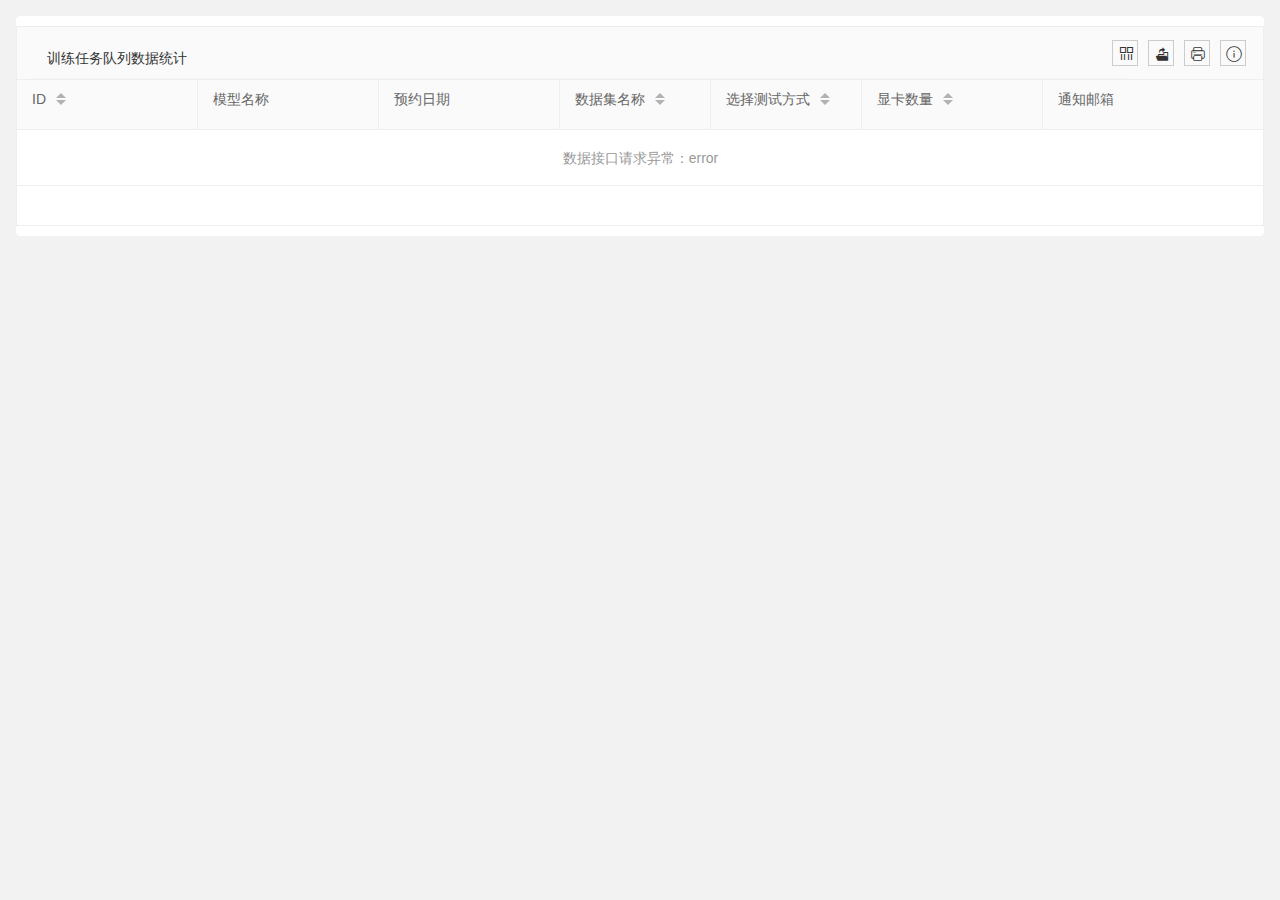
==== commit 58225588: "add feature." ====
--- a/demo/src/main/resources/static/page/task.html
+++ b/demo/src/main/resources/static/page/task.html
@@ -128,7 +128,7 @@
 
             table.render({
                 elem: '#currentTableId',
-                url: '../api/task.json',
+                url: '../find/queryAll',
                 toolbar: '#toolbarDemo',
                 defaultToolbar: ['filter', 'exports', 'print', {
                     title: '提示',
